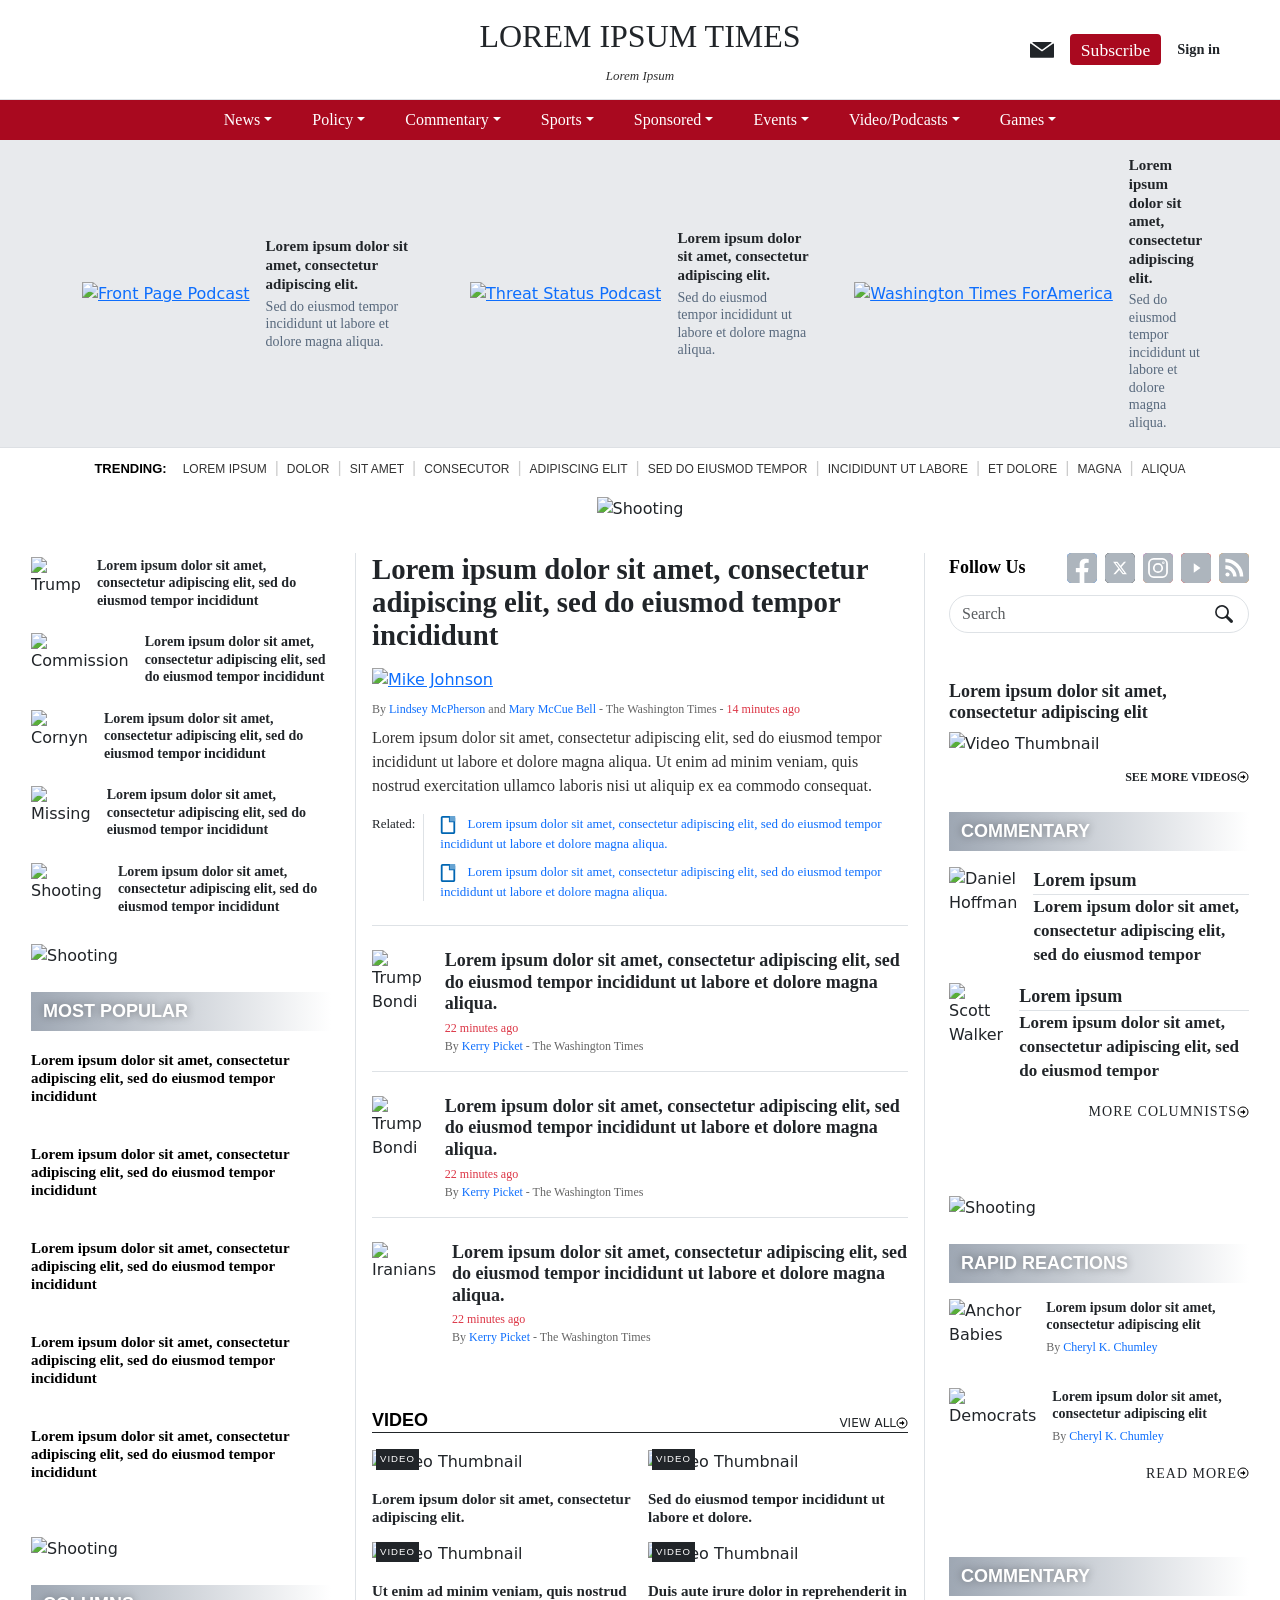
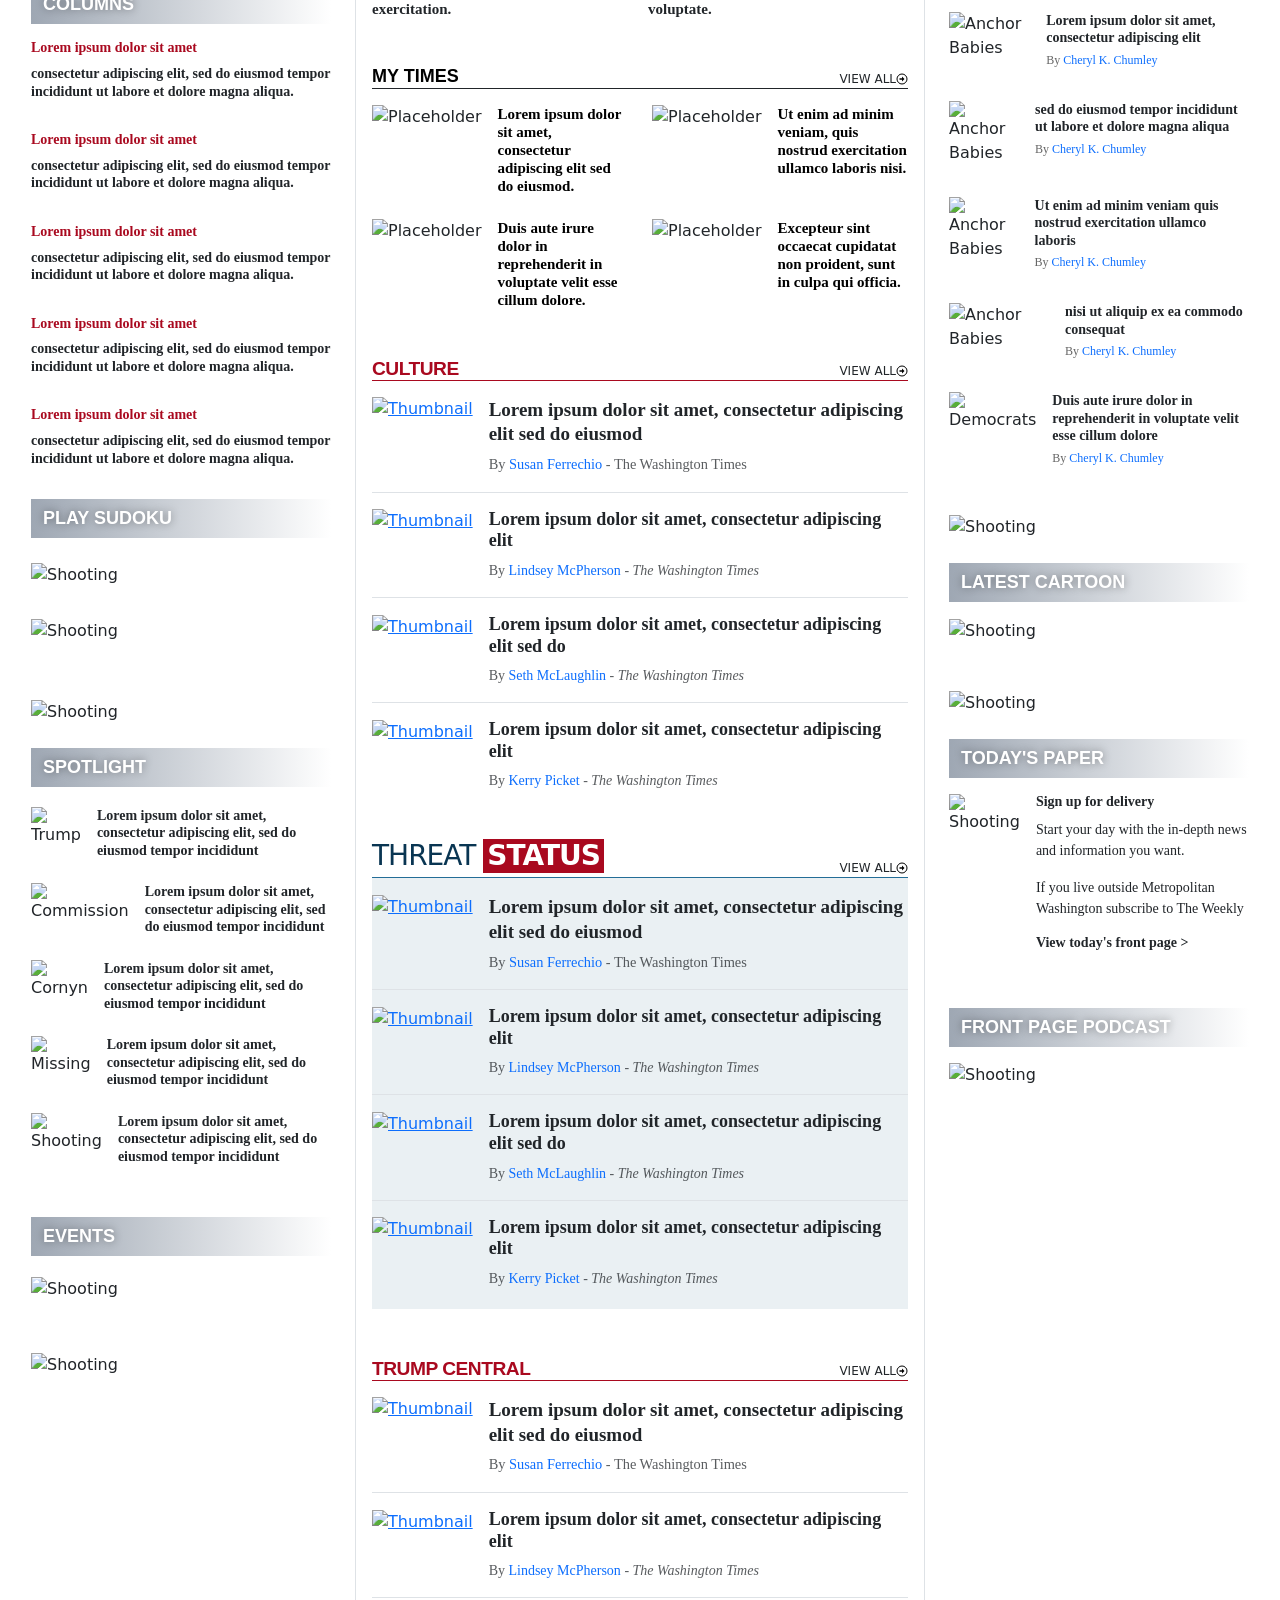
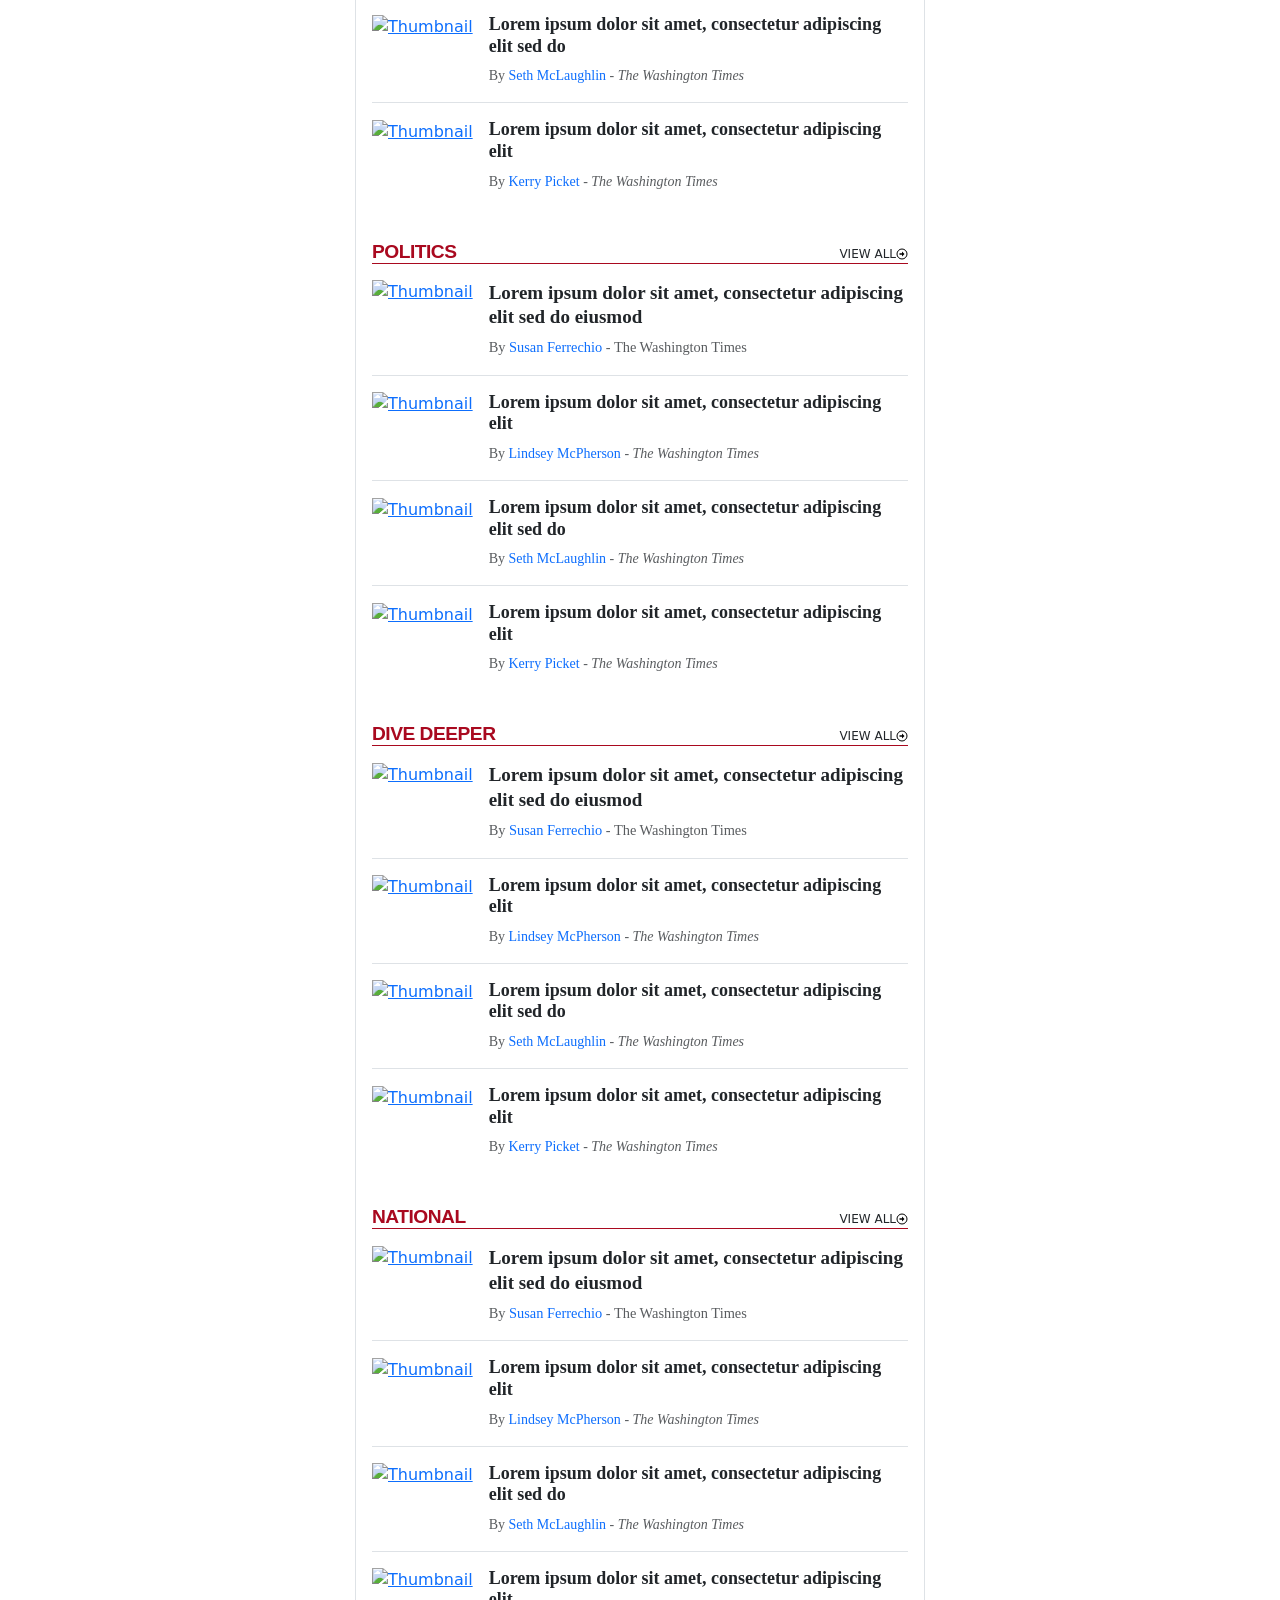
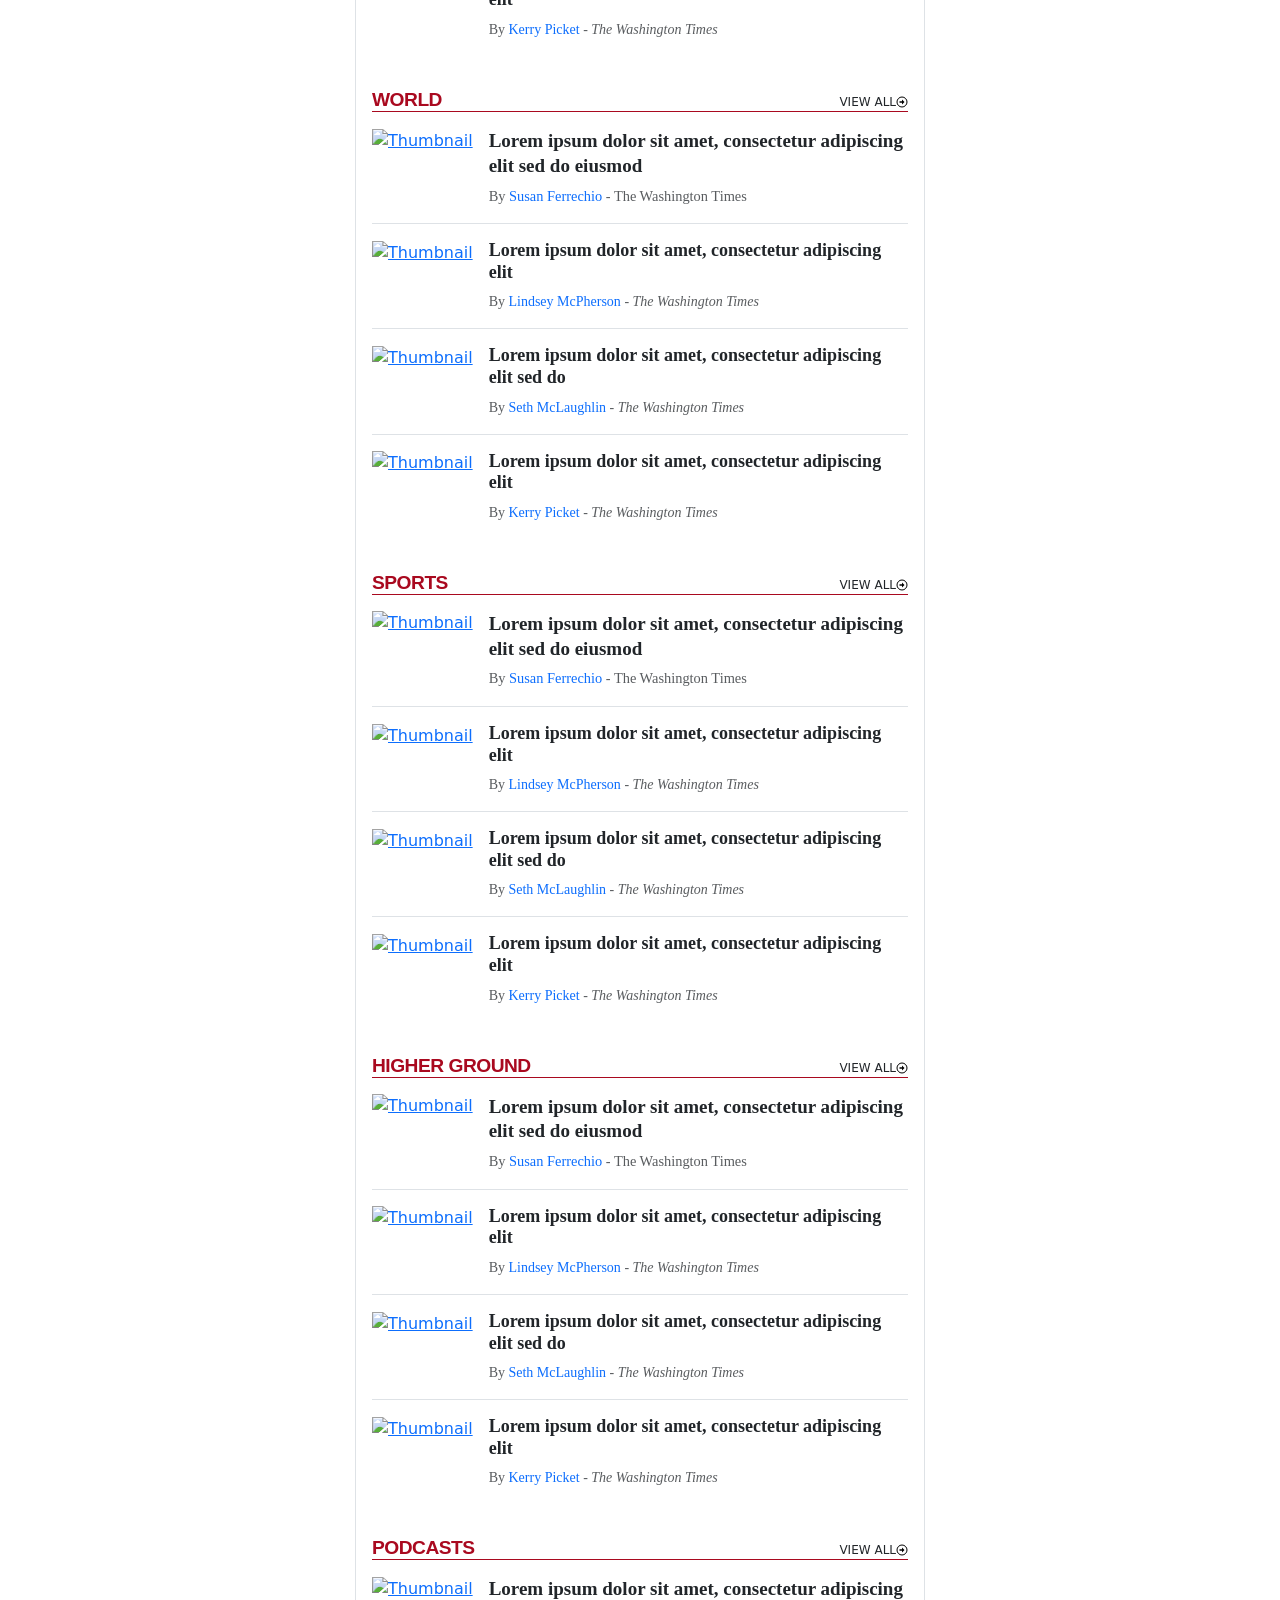
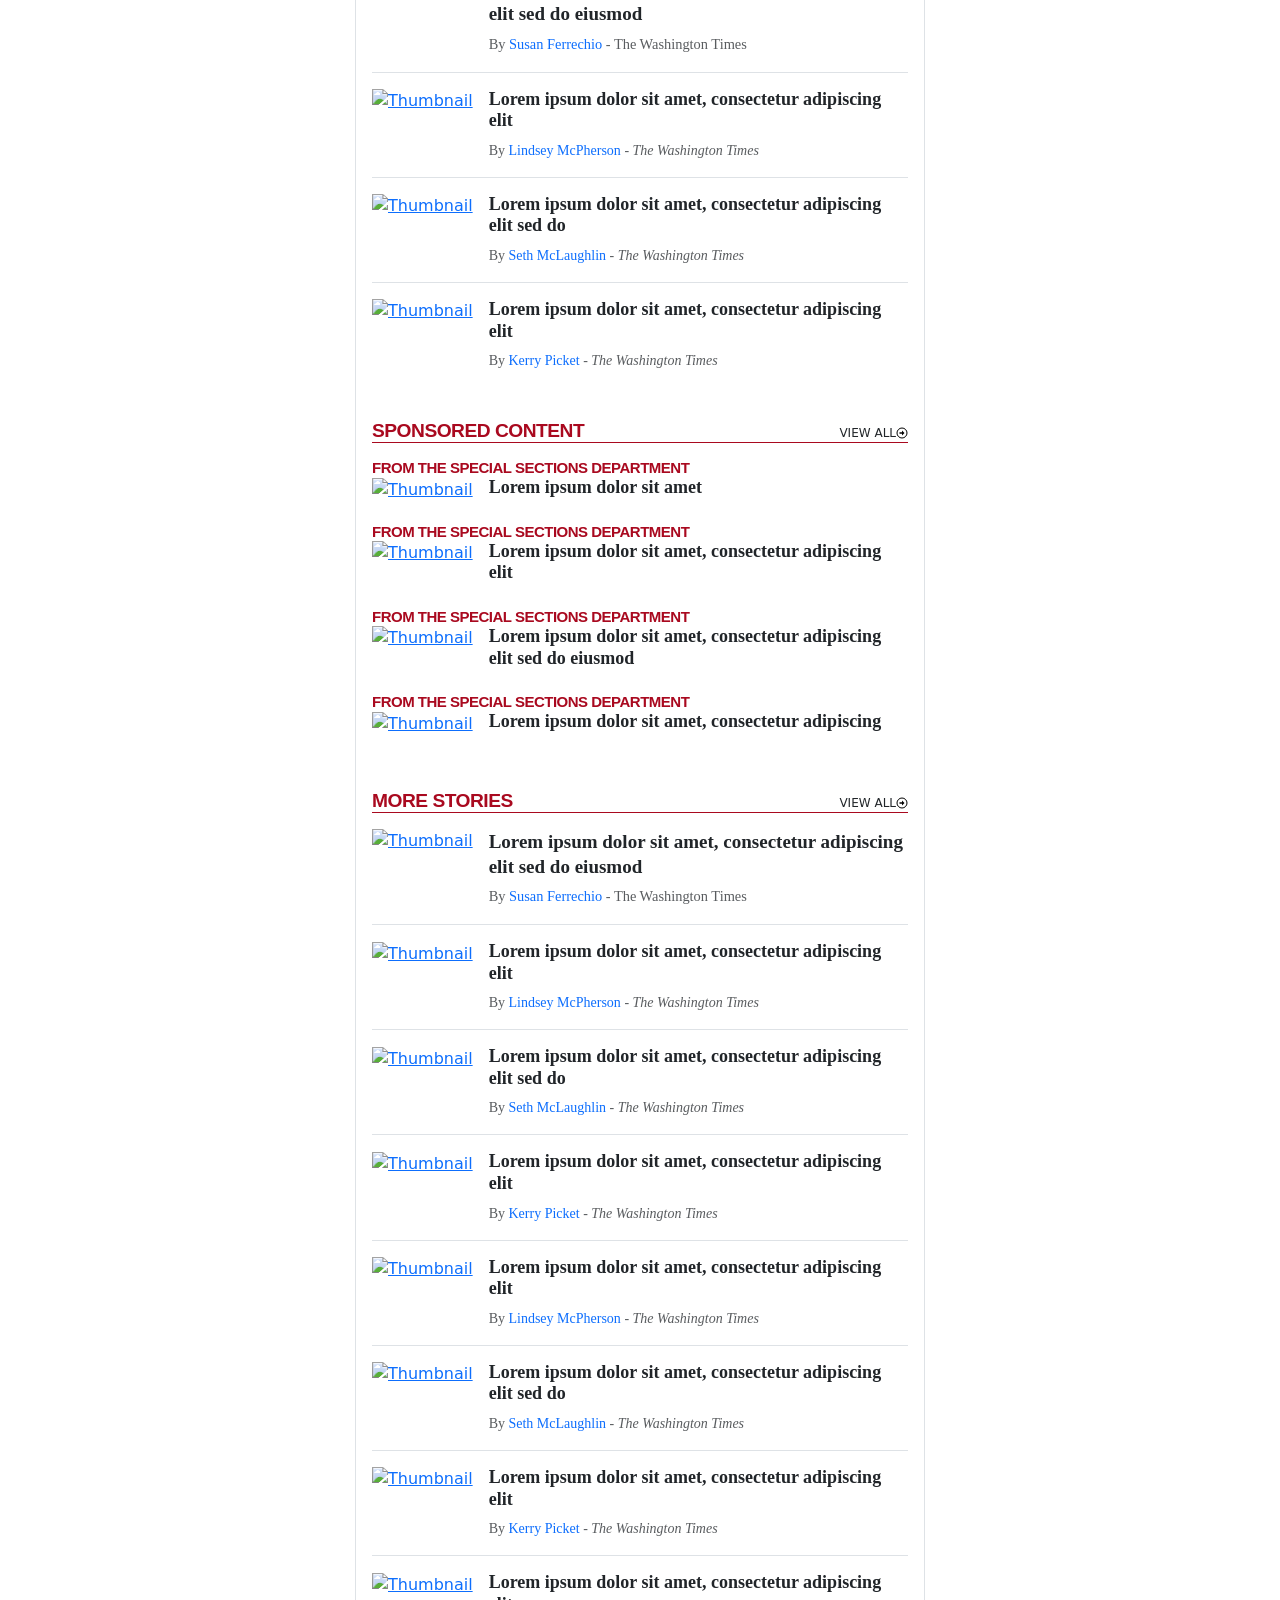
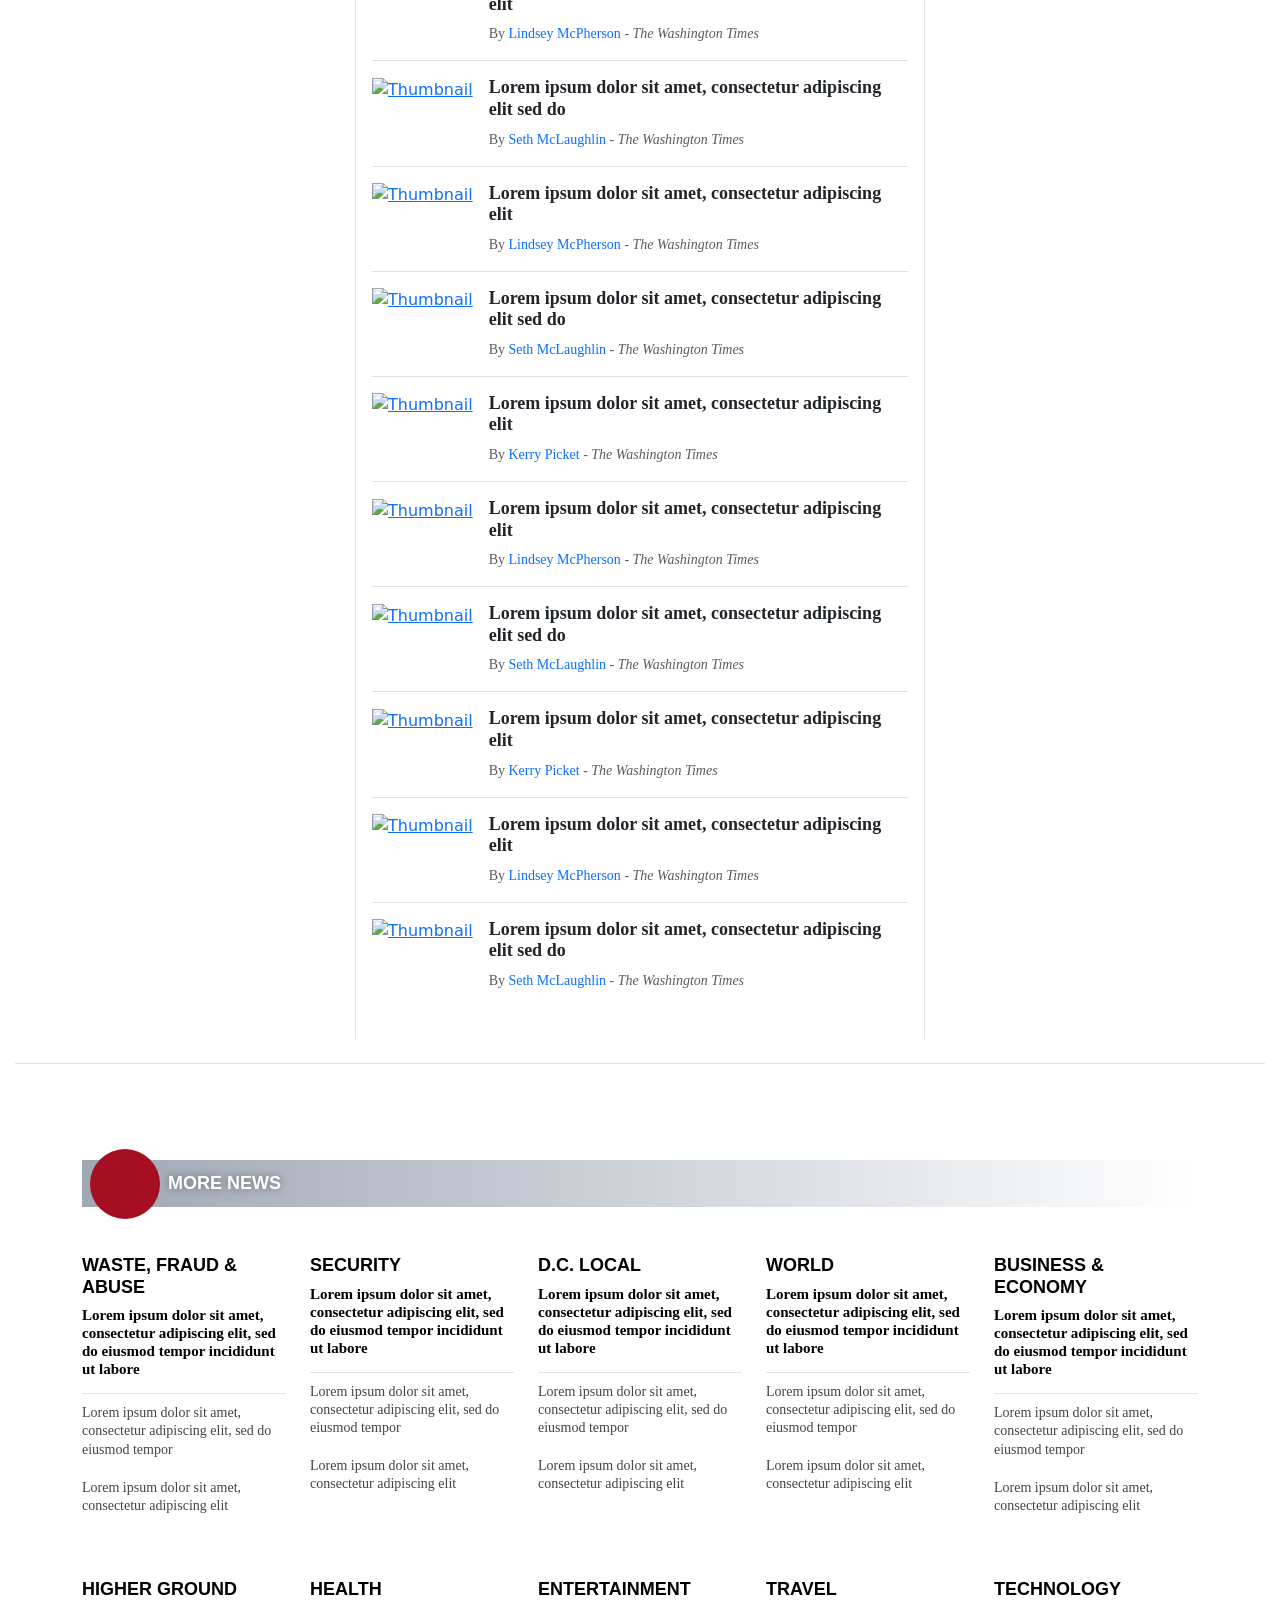
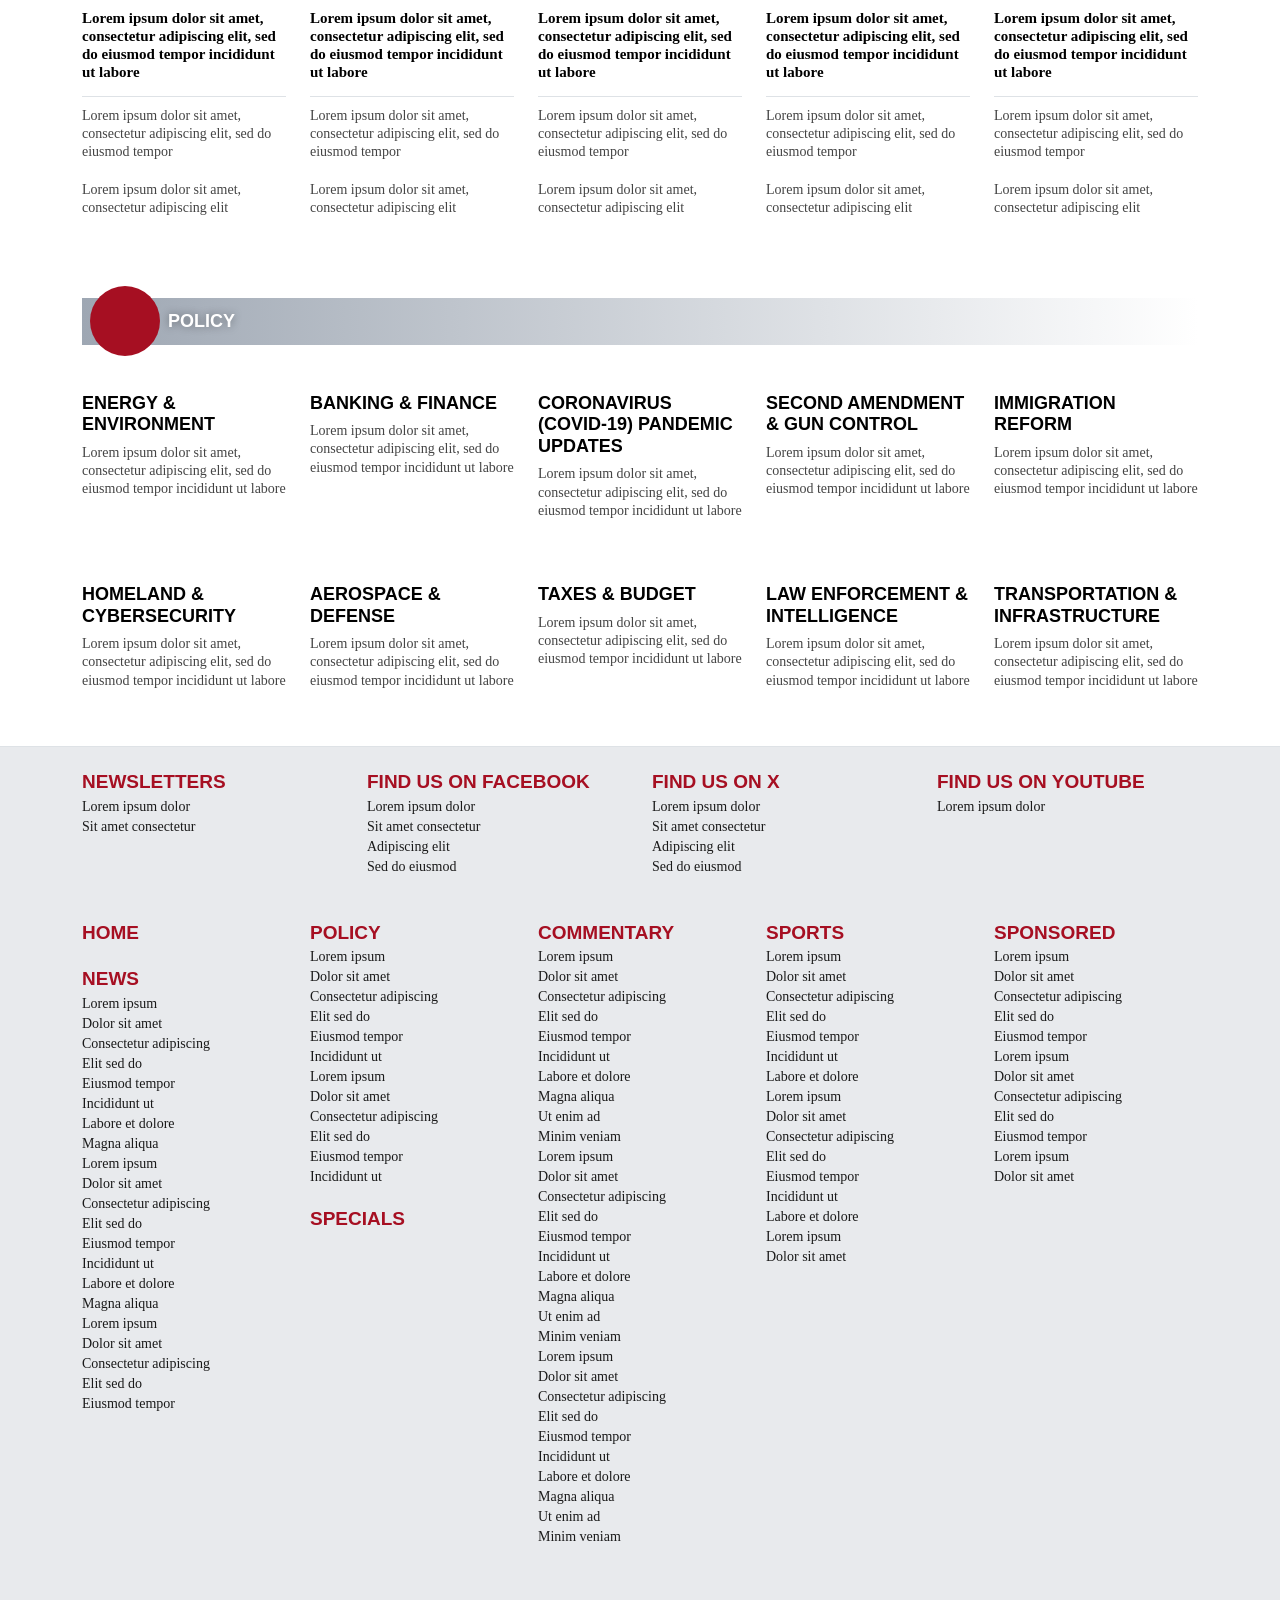
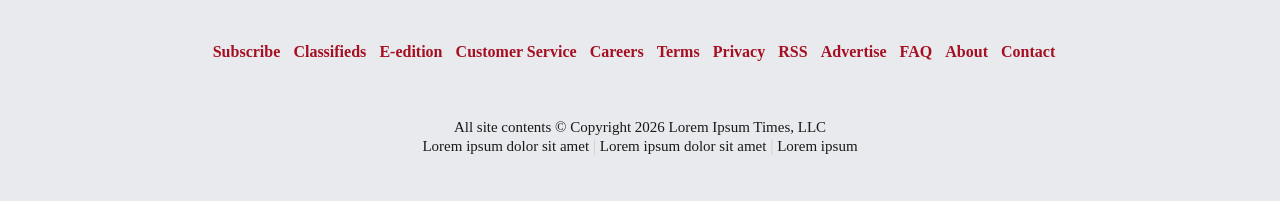
==== index.html @ e2c54470 "refactor project structure, add fluid and responsive" ====
<!DOCTYPE html>
<html lang="en-US">
<head>
    <title>Washington Times - Politics, Breaking News, US and World News</title>
    <meta name="description" content="The Washington Times delivers breaking news and commentary on the issues that affect the future of our nation.">
    <meta name="keywords" content="washington times, politics, breaking news, world news, political news, capitol hill">
    <meta charset="UTF-8">
    <link rel="icon" type="image/png" sizes="32x32" href="https://placehold.co/16x16">
    <link rel="stylesheet" href="css/style.css">
    <link href="https://cdn.jsdelivr.net/npm/bootstrap@5.3.0/dist/css/bootstrap.min.css" rel="stylesheet">
</head>
<body>
    <header>
        <!-- Top header -->
        <div class="border-bottom py-2 px-3 px-md-5" style="height: 100px; overflow: hidden;">
            <div class="container-fluid h-100 position-relative d-flex align-items-center">

                <!-- Logo principale -->
                <div class="position-absolute top-50 start-50 translate-middle text-center" style="width: 100%; max-width: 45vw; z-index: 0;">
                    <a href="#" class="d-inline-flex flex-column align-items-center text-decoration-none text-dark w-100">
                        <h1 class="main-title">LOREM IPSUM TIMES</h1>
                        <em class="america-slogan text-truncate w-100" style="font-size: 13px; line-height: 1.2;">Lorem Ipsum</em>
                    </a>
                </div>

                <!-- Bottoni laterali -->
                <div class="ms-auto d-flex align-items-center gap-2 gap-md-3 flex-nowrap position-relative z-1 bg-white ps-2">

                    <!-- Email -->
                    <a href="#" class="text-dark flex-shrink-0">
                        <svg width="24" height="20" viewBox="0 0 36 24" fill="none" xmlns="http://www.w3.org/2000/svg">
                            <path fill="currentColor" d="M0 22.59C0 23.1423 0.447715 23.59 1 23.59H35C35.5523 23.59 36 23.1423 36 22.59V3.39576C36 2.57999 35.0758 2.10745 34.4145 2.58508L18.5855 14.0171C18.236 14.2696 17.764 14.2696 17.4145 14.0171L1.58549 2.58508C0.924162 2.10745 0 2.57999 0 3.39576V9.404V22.59Z"></path>
                            <path fill="currentColor" d="M4.57681 0C3.80606 0 3.48456 0.985469 4.10701 1.44V1.44L17.4101 11.159C17.7615 11.4157 18.2385 11.4157 18.5899 11.159L31.893 1.44V1.44C32.5155 0.98547 32.194 0 31.4232 0H4.57681Z"></path>
                        </svg>
                    </a>

                    <!-- Subscribe -->
                    <a href="#" id="subscribe" class="btn btn-dark btn-sm px-2 py-0 text-nowrap flex-shrink-0">
                        Subscribe
                    </a>

                    <!-- Sign in -->
                    <a href="#" id="signin" class="text-dark text-decoration-none font-weight-bold text-nowrap flex-shrink-0">
                        Sign in
                    </a>

                </div>

            </div>
        </div>


        <!-- Navbar -->
        <nav id="main-header-navbar" class="navbar navbar-expand-lg navbar-dark py-0">
            <div class="container">

                <div class="collapse navbar-collapse justify-content-center">
                    <ul class="navbar-nav gap-4">

                        <!-- News -->
                        <li class="nav-item">
                            <a class="nav-link dropdown-toggle" href="#">News</a>
                            <ul class="dropdown-menu">
                                <li><a class="dropdown-item" href="#">Lorem ipsum</a></li>
                                <li><a class="dropdown-item" href="#">Dolor sit amet</a></li>
                                <li><a class="dropdown-item" href="#">Consectetur adipiscing</a></li>
                                <li><a class="dropdown-item" href="#">Elit sed do</a></li>
                                <li><a class="dropdown-item" href="#">Eiusmod tempor</a></li>
                                <li><a class="dropdown-item" href="#">Incididunt ut</a></li>
                                <li><a class="dropdown-item" href="#">Labore et dolore</a></li>
                                <li><a class="dropdown-item" href="#">Magna aliqua</a></li>
                                <li><a class="dropdown-item" href="#">Ut enim ad</a></li>
                                <li><a class="dropdown-item" href="#">Minim veniam</a></li>
                                <li><a class="dropdown-item" href="#">Quis nostrud</a></li>
                                <li><a class="dropdown-item" href="#">Exercitation ullamco</a></li>
                                <li><a class="dropdown-item" href="#">Laboris nisi</a></li>
                                <li><a class="dropdown-item" href="#">Ut aliquip ex</a></li>
                                <li><a class="dropdown-item" href="#">Ea commodo</a></li>
                                <li><a class="dropdown-item" href="#">Consequat duis</a></li>
                                <li><a class="dropdown-item" href="#">Aute irure</a></li>
                                <li><a class="dropdown-item" href="#">Dolor in</a></li>
                                <li><a class="dropdown-item" href="#">Reprehenderit in</a></li>
                                <li><a class="dropdown-item" href="#">Voluptate velit</a></li>
                                <li><a class="dropdown-item" href="#">Esse cillum</a></li>
                            </ul>
                        </li>

                        <!-- Policy -->
                        <li class="nav-item">
                            <a class="nav-link dropdown-toggle" href="#">Policy</a>
                            <ul class="dropdown-menu">
                                <li><a class="dropdown-item" href="#">Lorem ipsum</a></li>
                                <li><a class="dropdown-item" href="#">Dolor sit amet</a></li>
                                <li><a class="dropdown-item" href="#">Consectetur adipiscing</a></li>
                                <li><a class="dropdown-item" href="#">Elit sed do</a></li>
                                <li><a class="dropdown-item" href="#">Eiusmod tempor</a></li>
                                <li><a class="dropdown-item" href="#">Incididunt ut</a></li>
                                <li><a class="dropdown-item" href="#">Labore et dolore</a></li>
                                <li><a class="dropdown-item" href="#">Magna aliqua</a></li>
                                <li><a class="dropdown-item" href="#">Ut enim ad</a></li>
                                <li><a class="dropdown-item" href="#">Minim veniam</a></li>
                                <li><a class="dropdown-item" href="#">Quis nostrud</a></li>
                                <li><a class="dropdown-item" href="#">Exercitation ullamco</a></li>
                            </ul>
                        </li>

                        <!-- Commentary -->
                        <li class="nav-item">
                            <a class="nav-link dropdown-toggle" href="#">Commentary</a>
                            <ul class="dropdown-menu">
                                <li><a class="dropdown-item" href="#">Lorem ipsum</a></li>
                                <li><a class="dropdown-item" href="#">Dolor sit amet</a></li>
                                <li><a class="dropdown-item" href="#">Consectetur adipiscing</a></li>
                                <li><a class="dropdown-item" href="#">Elit sed do</a></li>
                                <li><a class="dropdown-item" href="#">Eiusmod tempor</a></li>
                                <li><a class="dropdown-item" href="#">Incididunt ut</a></li>
                                <li><a class="dropdown-item" href="#">Labore et dolore</a></li>
                                <li><a class="dropdown-item" href="#">Magna aliqua</a></li>
                                <li><a class="dropdown-item" href="#">Ut enim ad</a></li>
                                <li><a class="dropdown-item" href="#">Minim veniam</a></li>
                                <li><a class="dropdown-item" href="#">Quis nostrud</a></li>
                                <li><a class="dropdown-item" href="#">Exercitation ullamco</a></li>
                                <li><a class="dropdown-item" href="#">Laboris nisi</a></li>
                                <li><a class="dropdown-item" href="#">Ut aliquip ex</a></li>
                                <li><a class="dropdown-item" href="#">Ea commodo</a></li>
                                <li><a class="dropdown-item" href="#">Consequat duis</a></li>
                                <li><a class="dropdown-item" href="#">Aute irure</a></li>
                                <li><a class="dropdown-item" href="#">Dolor in</a></li>
                                <li><a class="dropdown-item" href="#">Reprehenderit in</a></li>
                                <li><a class="dropdown-item" href="#">Voluptate velit</a></li>
                                <li><a class="dropdown-item" href="#">Esse cillum</a></li>
                                <li><a class="dropdown-item" href="#">Eu fugiat</a></li>
                                <li><a class="dropdown-item" href="#">Nulla pariatur</a></li>
                                <li><a class="dropdown-item" href="#">Excepteur sint</a></li>
                                <li><a class="dropdown-item" href="#">Occaecat cupidatat</a></li>
                                <li><a class="dropdown-item" href="#">Non proident</a></li>
                                <li><a class="dropdown-item" href="#">Sunt in culpa</a></li>
                                <li><a class="dropdown-item" href="#">Qui officia</a></li>
                                <li><a class="dropdown-item" href="#">Deserunt mollit</a></li>
                                <li><a class="dropdown-item" href="#">Animus id est</a></li>
                            </ul>
                        </li>

                        <!-- Sports -->
                        <li class="nav-item">
                            <a class="nav-link dropdown-toggle" href="#">Sports</a>
                            <ul class="dropdown-menu">
                                <li><a class="dropdown-item" href="#">Lorem ipsum</a></li>
                                <li><a class="dropdown-item" href="#">Dolor sit amet</a></li>
                                <li><a class="dropdown-item" href="#">Consectetur adipiscing</a></li>
                                <li><a class="dropdown-item" href="#">Elit sed do</a></li>
                                <li><a class="dropdown-item" href="#">Eiusmod tempor</a></li>
                                <li><a class="dropdown-item" href="#">Incididunt ut</a></li>
                                <li><a class="dropdown-item" href="#">Labore et dolore</a></li>
                                <li><a class="dropdown-item" href="#">Magna aliqua</a></li>
                                <li><a class="dropdown-item" href="#">Ut enim ad</a></li>
                                <li><a class="dropdown-item" href="#">Minim veniam</a></li>
                                <li><a class="dropdown-item" href="#">Quis nostrud</a></li>
                                <li><a class="dropdown-item" href="#">Exercitation ullamco</a></li>
                                <li><a class="dropdown-item" href="#">Laboris nisi</a></li>
                                <li><a class="dropdown-item" href="#">Ut aliquip ex</a></li>
                                <li><a class="dropdown-item" href="#">Ea commodo</a></li>
                                <li><a class="dropdown-item" href="#">Consequat duis</a></li>
                            </ul>
                        </li>

                        <!-- Sponsored -->
                        <li class="nav-item">
                            <a class="nav-link dropdown-toggle" href="#">Sponsored</a>
                            <ul class="dropdown-menu">
                                <li><a class="dropdown-item" href="#">Lorem ipsum</a></li>
                                <li><a class="dropdown-item" href="#">Dolor sit amet</a></li>
                                <li><a class="dropdown-item" href="#">Consectetur adipiscing</a></li>
                                <li><a class="dropdown-item" href="#">Elit sed do</a></li>
                                <li><a class="dropdown-item" href="#">Eiusmod tempor</a></li>
                                <li><a class="dropdown-item" href="#">Incididunt ut</a></li>
                                <li><a class="dropdown-item" href="#">Labore et dolore</a></li>
                                <li><a class="dropdown-item" href="#">Magna aliqua</a></li>
                                <li><a class="dropdown-item" href="#">Ut enim ad</a></li>
                                <li><a class="dropdown-item" href="#">Minim veniam</a></li>
                                <li><a class="dropdown-item" href="#">Quis nostrud</a></li>
                                <li><a class="dropdown-item" href="#">Exercitation ullamco</a></li>
                            </ul>
                        </li>

                        <!-- Events -->
                        <li class="nav-item">
                            <a class="nav-link dropdown-toggle" href="#">Events</a>
                            <ul class="dropdown-menu">
                                <li><a class="dropdown-item" href="#">Lorem ipsum</a></li>
                                <li><a class="dropdown-item" href="#">Dolor sit amet</a></li>
                                <li><a class="dropdown-item" href="#">Consectetur adipiscing</a></li>
                                <li><a class="dropdown-item" href="#">Elit sed do</a></li>
                                <li><a class="dropdown-item" href="#">Eiusmod tempor</a></li>
                                <li><a class="dropdown-item" href="#">Incididunt ut</a></li>
                                <li><a class="dropdown-item" href="#">Labore et dolore</a></li>
                                <li><a class="dropdown-item" href="#">Magna aliqua</a></li>
                                <li><a class="dropdown-item" href="#">Ut enim ad</a></li>
                            </ul>
                        </li>

                        <!-- Video/Podcasts -->
                        <li class="nav-item">
                            <a class="nav-link dropdown-toggle" href="#">Video/Podcasts</a>
                            <ul class="dropdown-menu">
                                <li><a class="dropdown-item" href="#">Lorem ipsum</a></li>
                                <li><a class="dropdown-item" href="#">Dolor sit amet</a></li>
                                <li><a class="dropdown-item" href="#">Consectetur adipiscing</a></li>
                                <li><a class="dropdown-item" href="#">Elit sed do</a></li>
                                <li><a class="dropdown-item" href="#">Eiusmod tempor</a></li>
                                <li><a class="dropdown-item" href="#">Incididunt ut</a></li>
                                <li><a class="dropdown-item" href="#">Labore et dolore</a></li>
                                <li><a class="dropdown-item" href="#">Magna aliqua</a></li>
                                <li><a class="dropdown-item" href="#">Ut enim ad</a></li>
                                <li><a class="dropdown-item" href="#">Minim veniam</a></li>
                                <li><a class="dropdown-item" href="#">Quis nostrud</a></li>
                                <li><a class="dropdown-item" href="#">Exercitation ullamco</a></li>
                                <li><a class="dropdown-item" href="#">Laboris nisi</a></li>
                                <li><a class="dropdown-item" href="#">Ut aliquip ex</a></li>
                                <li><a class="dropdown-item" href="#">Ea commodo</a></li>
                                <li><a class="dropdown-item" href="#">Consequat duis</a></li>
                                <li><a class="dropdown-item" href="#">Aute irure</a></li>
                            </ul>
                        </li>

                        <!-- Games -->
                        <li class="nav-item">
                            <a class="nav-link dropdown-toggle" href="#">Games</a>
                            <ul class="dropdown-menu">
                                <li><a class="dropdown-item" href="#">Lorem ipsum</a></li>
                                <li><a class="dropdown-item" href="#">Dolor sit amet</a></li>
                                <li><a class="dropdown-item" href="#">Consectetur adipiscing</a></li>
                                <li><a class="dropdown-item" href="#">Elit sed do</a></li>
                                <li><a class="dropdown-item" href="#">Eiusmod tempor</a></li>
                                <li><a class="dropdown-item" href="#">Incididunt ut</a></li>
                                <li><a class="dropdown-item" href="#">Labore et dolore</a></li>
                                <li><a class="dropdown-item" href="#">Magna aliqua</a></li>
                            </ul>
                        </li>

                    </ul>
                </div>

            </div>
        </nav>
        <!-- Fine navbar -->

        <!-- Podcast banner -->
        <div id="podcastbanner" class="py-3">
            <div class="container">

                <div class="d-flex flex-wrap justify-content-center align-items-center gap-4 gap-lg-5">
                    <!-- Podcast item 1 -->
                    <div class="podcastitem">
                        <article class="d-flex align-items-center gap-3">
                            <div class="flex-shrink-0">
                                <a href="#">
                                    <img src="https://placehold.co/65x65/1a365d/1a365d.png" width="65" height="65" alt="Front Page Podcast">
                                </a>
                            </div>
                            <h2>
                                <a href="#" class="d-block text-dark fw-bold text-decoration-none lh-sm mb-1" style="font-size: 15px;">
                                    Lorem ipsum dolor sit amet, consectetur adipiscing elit.
                                </a>
                                <span class="d-block lh-sm" style="color: #58697d; font-size: 14px;">
                                    Sed do eiusmod tempor incididunt ut labore et dolore magna aliqua.
                                </span>
                            </h2>
                        </article>
                    </div>

                    <!-- Podcast item 2 -->
                    <div class="podcastitem">
                        <article class="d-flex align-items-center gap-3">
                            <div class="flex-shrink-0">
                                <a href="#">
                                    <img src="https://placehold.co/65x65/5a0000/5a0000.png" width="65" height="65" alt="Threat Status Podcast">
                                </a>
                            </div>
                            <h2>
                                <a href="#" class="d-block text-dark fw-bold text-decoration-none lh-sm mb-1" style="font-size: 15px;">
                                    Lorem ipsum dolor sit amet, consectetur adipiscing elit.
                                </a>
                                <span class="d-block lh-sm" style="color: #58697d; font-size: 14px;">
                                    Sed do eiusmod tempor incididunt ut labore et dolore magna aliqua.
                                </span>
                            </h2>
                        </article>
                    </div>

                    <!-- Podcast item 3 -->
                    <div class="podcastitem">
                        <article class="d-flex align-items-center gap-3">
                            <div class="flex-shrink-0">
                                <a href="#">
                                    <img src="https://placehold.co/65x65/8899aa/8899aa.png" width="65" height="65" alt="Washington Times ForAmerica">
                                </a>
                            </div>
                            <h2>
                                <a href="#" class="d-block text-dark fw-bold text-decoration-none lh-sm mb-1" style="font-size: 15px;">
                                    Lorem ipsum dolor sit amet, consectetur adipiscing elit.
                                </a>
                                <span class="d-block lh-sm" style="color: #58697d; font-size: 14px;">
                                    Sed do eiusmod tempor incididunt ut labore et dolore magna aliqua.
                                </span>
                            </h2>
                        </article>
                    </div>

                </div>
            </div>
        </div>

        <!-- Trending topics -->
        <div id="trending-bar" class="py-2">
            <div class="container-fluid px-md-5">
                <div class="trending-container list-inline">
                    <span class="trending-label me-2">TRENDING:</span>

                    <a href="#" class="trending-link">LOREM IPSUM</a>
                    <span class="sep">|</span>

                    <a href="#" class="trending-link">DOLOR</a>
                    <span class="sep">|</span>

                    <a href="#" class="trending-link">SIT AMET</a>
                    <span class="sep">|</span>

                    <a href="#" class="trending-link">CONSECUTOR</a>
                    <span class="sep">|</span>

                    <a href="#" class="trending-link">ADIPISCING ELIT</a>
                    <span class="sep">|</span>

                    <a href="#" class="trending-link">SED DO EIUSMOD TEMPOR</a>
                    <span class="sep">|</span>

                    <a href="#" class="trending-link">INCIDIDUNT UT LABORE</a>
                    <span class="sep">|</span>

                    <a href="#" class="trending-link">ET DOLORE</a>
                    <span class="sep">|</span>

                    <a href="#" class="trending-link">MAGNA</a>
                    <span class="sep">|</span>

                    <a href="#" class="trending-link">ALIQUA</a>
                </div>
            </div>
        </div>

        <!-- Sticky Navbar -->
        <nav id="sticky-navbar" class="navbar navbar-expand-lg p-0">
            <div class="container d-flex align-items-center justify-content-between">
                <div class="container">

                    <div class="collapse navbar-collapse justify-content-center">
                        <ul class="navbar-nav gap-4">

                            <!-- News -->
                            <li class="nav-item">
                                <a class="nav-link dropdown-toggle" href="#">News</a>
                                <ul class="dropdown-menu">
                                    <li><a class="dropdown-item" href="#">Lorem ipsum</a></li>
                                    <li><a class="dropdown-item" href="#">Dolor sit amet</a></li>
                                    <li><a class="dropdown-item" href="#">Consectetur adipiscing</a></li>
                                    <li><a class="dropdown-item" href="#">Elit sed do</a></li>
                                    <li><a class="dropdown-item" href="#">Eiusmod tempor</a></li>
                                    <li><a class="dropdown-item" href="#">Incididunt ut</a></li>
                                    <li><a class="dropdown-item" href="#">Labore et dolore</a></li>
                                    <li><a class="dropdown-item" href="#">Magna aliqua</a></li>
                                    <li><a class="dropdown-item" href="#">Ut enim ad</a></li>
                                    <li><a class="dropdown-item" href="#">Minim veniam</a></li>
                                    <li><a class="dropdown-item" href="#">Quis nostrud</a></li>
                                    <li><a class="dropdown-item" href="#">Exercitation ullamco</a></li>
                                    <li><a class="dropdown-item" href="#">Laboris nisi</a></li>
                                    <li><a class="dropdown-item" href="#">Ut aliquip ex</a></li>
                                    <li><a class="dropdown-item" href="#">Ea commodo</a></li>
                                    <li><a class="dropdown-item" href="#">Consequat duis</a></li>
                                    <li><a class="dropdown-item" href="#">Aute irure</a></li>
                                    <li><a class="dropdown-item" href="#">Dolor in</a></li>
                                    <li><a class="dropdown-item" href="#">Reprehenderit in</a></li>
                                    <li><a class="dropdown-item" href="#">Voluptate velit</a></li>
                                    <li><a class="dropdown-item" href="#">Esse cillum</a></li>
                                </ul>
                            </li>

                            <!-- Policy -->
                            <li class="nav-item">
                                <a class="nav-link dropdown-toggle" href="#">Policy</a>
                                <ul class="dropdown-menu">
                                    <li><a class="dropdown-item" href="#">Lorem ipsum</a></li>
                                    <li><a class="dropdown-item" href="#">Dolor sit amet</a></li>
                                    <li><a class="dropdown-item" href="#">Consectetur adipiscing</a></li>
                                    <li><a class="dropdown-item" href="#">Elit sed do</a></li>
                                    <li><a class="dropdown-item" href="#">Eiusmod tempor</a></li>
                                    <li><a class="dropdown-item" href="#">Incididunt ut</a></li>
                                    <li><a class="dropdown-item" href="#">Labore et dolore</a></li>
                                    <li><a class="dropdown-item" href="#">Magna aliqua</a></li>
                                    <li><a class="dropdown-item" href="#">Ut enim ad</a></li>
                                    <li><a class="dropdown-item" href="#">Minim veniam</a></li>
                                    <li><a class="dropdown-item" href="#">Quis nostrud</a></li>
                                    <li><a class="dropdown-item" href="#">Exercitation ullamco</a></li>
                                </ul>
                            </li>

                            <!-- Commentary -->
                            <li class="nav-item">
                                <a class="nav-link dropdown-toggle" href="#">Commentary</a>
                                <ul class="dropdown-menu">
                                    <li><a class="dropdown-item" href="#">Lorem ipsum</a></li>
                                    <li><a class="dropdown-item" href="#">Dolor sit amet</a></li>
                                    <li><a class="dropdown-item" href="#">Consectetur adipiscing</a></li>
                                    <li><a class="dropdown-item" href="#">Elit sed do</a></li>
                                    <li><a class="dropdown-item" href="#">Eiusmod tempor</a></li>
                                    <li><a class="dropdown-item" href="#">Incididunt ut</a></li>
                                    <li><a class="dropdown-item" href="#">Labore et dolore</a></li>
                                    <li><a class="dropdown-item" href="#">Magna aliqua</a></li>
                                    <li><a class="dropdown-item" href="#">Ut enim ad</a></li>
                                    <li><a class="dropdown-item" href="#">Minim veniam</a></li>
                                    <li><a class="dropdown-item" href="#">Quis nostrud</a></li>
                                    <li><a class="dropdown-item" href="#">Exercitation ullamco</a></li>
                                    <li><a class="dropdown-item" href="#">Laboris nisi</a></li>
                                    <li><a class="dropdown-item" href="#">Ut aliquip ex</a></li>
                                    <li><a class="dropdown-item" href="#">Ea commodo</a></li>
                                    <li><a class="dropdown-item" href="#">Consequat duis</a></li>
                                    <li><a class="dropdown-item" href="#">Aute irure</a></li>
                                    <li><a class="dropdown-item" href="#">Dolor in</a></li>
                                    <li><a class="dropdown-item" href="#">Reprehenderit in</a></li>
                                    <li><a class="dropdown-item" href="#">Voluptate velit</a></li>
                                    <li><a class="dropdown-item" href="#">Esse cillum</a></li>
                                    <li><a class="dropdown-item" href="#">Eu fugiat</a></li>
                                    <li><a class="dropdown-item" href="#">Nulla pariatur</a></li>
                                    <li><a class="dropdown-item" href="#">Excepteur sint</a></li>
                                    <li><a class="dropdown-item" href="#">Occaecat cupidatat</a></li>
                                    <li><a class="dropdown-item" href="#">Non proident</a></li>
                                    <li><a class="dropdown-item" href="#">Sunt in culpa</a></li>
                                    <li><a class="dropdown-item" href="#">Qui officia</a></li>
                                    <li><a class="dropdown-item" href="#">Deserunt mollit</a></li>
                                    <li><a class="dropdown-item" href="#">Animus id est</a></li>
                                </ul>
                            </li>

                            <!-- Sports -->
                            <li class="nav-item">
                                <a class="nav-link dropdown-toggle" href="#">Sports</a>
                                <ul class="dropdown-menu">
                                    <li><a class="dropdown-item" href="#">Lorem ipsum</a></li>
                                    <li><a class="dropdown-item" href="#">Dolor sit amet</a></li>
                                    <li><a class="dropdown-item" href="#">Consectetur adipiscing</a></li>
                                    <li><a class="dropdown-item" href="#">Elit sed do</a></li>
                                    <li><a class="dropdown-item" href="#">Eiusmod tempor</a></li>
                                    <li><a class="dropdown-item" href="#">Incididunt ut</a></li>
                                    <li><a class="dropdown-item" href="#">Labore et dolore</a></li>
                                    <li><a class="dropdown-item" href="#">Magna aliqua</a></li>
                                    <li><a class="dropdown-item" href="#">Ut enim ad</a></li>
                                    <li><a class="dropdown-item" href="#">Minim veniam</a></li>
                                    <li><a class="dropdown-item" href="#">Quis nostrud</a></li>
                                    <li><a class="dropdown-item" href="#">Exercitation ullamco</a></li>
                                    <li><a class="dropdown-item" href="#">Laboris nisi</a></li>
                                    <li><a class="dropdown-item" href="#">Ut aliquip ex</a></li>
                                    <li><a class="dropdown-item" href="#">Ea commodo</a></li>
                                    <li><a class="dropdown-item" href="#">Consequat duis</a></li>
                                </ul>
                            </li>

                            <!-- Sponsored -->
                            <li class="nav-item">
                                <a class="nav-link dropdown-toggle" href="#">Sponsored</a>
                                <ul class="dropdown-menu">
                                    <li><a class="dropdown-item" href="#">Lorem ipsum</a></li>
                                    <li><a class="dropdown-item" href="#">Dolor sit amet</a></li>
                                    <li><a class="dropdown-item" href="#">Consectetur adipiscing</a></li>
                                    <li><a class="dropdown-item" href="#">Elit sed do</a></li>
                                    <li><a class="dropdown-item" href="#">Eiusmod tempor</a></li>
                                    <li><a class="dropdown-item" href="#">Incididunt ut</a></li>
                                    <li><a class="dropdown-item" href="#">Labore et dolore</a></li>
                                    <li><a class="dropdown-item" href="#">Magna aliqua</a></li>
                                    <li><a class="dropdown-item" href="#">Ut enim ad</a></li>
                                    <li><a class="dropdown-item" href="#">Minim veniam</a></li>
                                    <li><a class="dropdown-item" href="#">Quis nostrud</a></li>
                                    <li><a class="dropdown-item" href="#">Exercitation ullamco</a></li>
                                </ul>
                            </li>

                            <!-- Events -->
                            <li class="nav-item">
                                <a class="nav-link dropdown-toggle" href="#">Events</a>
                                <ul class="dropdown-menu">
                                    <li><a class="dropdown-item" href="#">Lorem ipsum</a></li>
                                    <li><a class="dropdown-item" href="#">Dolor sit amet</a></li>
                                    <li><a class="dropdown-item" href="#">Consectetur adipiscing</a></li>
                                    <li><a class="dropdown-item" href="#">Elit sed do</a></li>
                                    <li><a class="dropdown-item" href="#">Eiusmod tempor</a></li>
                                    <li><a class="dropdown-item" href="#">Incididunt ut</a></li>
                                    <li><a class="dropdown-item" href="#">Labore et dolore</a></li>
                                    <li><a class="dropdown-item" href="#">Magna aliqua</a></li>
                                    <li><a class="dropdown-item" href="#">Ut enim ad</a></li>
                                </ul>
                            </li>

                            <!-- Video/Podcasts -->
                            <li class="nav-item">
                                <a class="nav-link dropdown-toggle" href="#">Video/Podcasts</a>
                                <ul class="dropdown-menu">
                                    <li><a class="dropdown-item" href="#">Lorem ipsum</a></li>
                                    <li><a class="dropdown-item" href="#">Dolor sit amet</a></li>
                                    <li><a class="dropdown-item" href="#">Consectetur adipiscing</a></li>
                                    <li><a class="dropdown-item" href="#">Elit sed do</a></li>
                                    <li><a class="dropdown-item" href="#">Eiusmod tempor</a></li>
                                    <li><a class="dropdown-item" href="#">Incididunt ut</a></li>
                                    <li><a class="dropdown-item" href="#">Labore et dolore</a></li>
                                    <li><a class="dropdown-item" href="#">Magna aliqua</a></li>
                                    <li><a class="dropdown-item" href="#">Ut enim ad</a></li>
                                    <li><a class="dropdown-item" href="#">Minim veniam</a></li>
                                    <li><a class="dropdown-item" href="#">Quis nostrud</a></li>
                                    <li><a class="dropdown-item" href="#">Exercitation ullamco</a></li>
                                    <li><a class="dropdown-item" href="#">Laboris nisi</a></li>
                                    <li><a class="dropdown-item" href="#">Ut aliquip ex</a></li>
                                    <li><a class="dropdown-item" href="#">Ea commodo</a></li>
                                    <li><a class="dropdown-item" href="#">Consequat duis</a></li>
                                    <li><a class="dropdown-item" href="#">Aute irure</a></li>
                                </ul>
                            </li>

                            <!-- Games -->
                            <li class="nav-item">
                                <a class="nav-link dropdown-toggle" href="#">Games</a>
                                <ul class="dropdown-menu">
                                    <li><a class="dropdown-item" href="#">Lorem ipsum</a></li>
                                    <li><a class="dropdown-item" href="#">Dolor sit amet</a></li>
                                    <li><a class="dropdown-item" href="#">Consectetur adipiscing</a></li>
                                    <li><a class="dropdown-item" href="#">Elit sed do</a></li>
                                    <li><a class="dropdown-item" href="#">Eiusmod tempor</a></li>
                                    <li><a class="dropdown-item" href="#">Incididunt ut</a></li>
                                    <li><a class="dropdown-item" href="#">Labore et dolore</a></li>
                                    <li><a class="dropdown-item" href="#">Magna aliqua</a></li>
                                </ul>
                            </li>

                        </ul>
                    </div>

                </div>

                <div class="d-flex align-items-center me-5">
                    <a href="#" class="text-light flex-shrink-0 me-4">
                        <svg width="35" height="28" viewBox="0 0 36 24" fill="none" xmlns="http://www.w3.org/2000/svg">
                            <path fill="currentColor" d="M0 22.59C0 23.1423 0.447715 23.59 1 23.59H35C35.5523 23.59 36 23.1423 36 22.59V3.39576C36 2.57999 35.0758 2.10745 34.4145 2.58508L18.5855 14.0171C18.236 14.2696 17.764 14.2696 17.4145 14.0171L1.58549 2.58508C0.924162 2.10745 0 2.57999 0 3.39576V9.404V22.59Z"></path>
                            <path fill="currentColor" d="M4.57681 0C3.80606 0 3.48456 0.985469 4.10701 1.44V1.44L17.4101 11.159C17.7615 11.4157 18.2385 11.4157 18.5899 11.159L31.893 1.44V1.44C32.5155 0.98547 32.194 0 31.4232 0H4.57681Z"></path>
                        </svg>
                    </a>
                    <a href="#" class="nav-link text-white bg-dark px-2 py-2" style="font-family: 'Georgia', serif">Subscribe</a>
                    <a href="#" class="nav-link text-dark bg-white px-2 py-2" style="font-family: 'Georgia', serif">Sign&nbsp;In</a>
                </div>
            </div>
        </nav>
    </header>

    <div id="navbar-spacer"></div>

    <div class="container text-center p-2">
        <img src="https://placehold.co/900x220/171C57/fff?text=Advertisement" class="img-fluid object-fit-cover" alt="Shooting">
    </div>

    <main class="mt-4">
        <div class="border-bottom mx-auto px-3" style="max-width: 1250px;">
            <div class="custom-grid-layout">

                <!-- Sezione laterale sinistra -->
                <div class="col-sinistra mb-4">
                    <div class="d-flex flex-column gap-3 mb-4">
                        <article class="d-flex gap-3 align-items-start my-1">
                            <img src="https://placehold.co/80x80/EDEDED/EDEDED" class="object-fit-cover" alt="Trump">
                            <a href="#" class="text-dark fw-bold text-decoration-none lh-sm side-article-title">Lorem ipsum dolor sit amet, consectetur adipiscing elit, sed do eiusmod tempor incididunt</a>
                        </article>

                        <article class="d-flex gap-3 align-items-start my-1">
                            <img src="https://placehold.co/80x80/D6D6D6/D6D6D6" class="object-fit-cover" alt="Commission">
                            <a href="#" class="text-dark fw-bold text-decoration-none lh-sm side-article-title">Lorem ipsum dolor sit amet, consectetur adipiscing elit, sed do eiusmod tempor incididunt</a>
                        </article>

                        <article class="d-flex gap-3 align-items-start my-1">
                            <img src="https://placehold.co/80x80/C7C7C7/C7C7C7" class="object-fit-cover" alt="Cornyn">
                            <a href="#" class="text-dark fw-bold text-decoration-none lh-sm side-article-title">Lorem ipsum dolor sit amet, consectetur adipiscing elit, sed do eiusmod tempor incididunt</a>
                        </article>

                        <article class="d-flex gap-3 align-items-start my-1">
                            <img src="https://placehold.co/80x80/B3B3B3/B3B3B3" class="object-fit-cover" alt="Missing">
                            <a href="#" class="text-dark fw-bold text-decoration-none lh-sm side-article-title">Lorem ipsum dolor sit amet, consectetur adipiscing elit, sed do eiusmod tempor incididunt</a>
                        </article>

                        <article class="d-flex gap-3 align-items-start my-1">
                            <img src="https://placehold.co/80x80/969696/969696" class="object-fit-cover" alt="Shooting">
                            <a href="#" class="text-dark fw-bold text-decoration-none lh-sm side-article-title">Lorem ipsum dolor sit amet, consectetur adipiscing elit, sed do eiusmod tempor incididunt</a>
                        </article>
                    </div>

                    <!-- ADV -->
                    <div class="my-4">
                        <img src="https://placehold.co/288x500/171C57/fff?text=Advertisement" class="img-fluid w-100 object-fit-cover" alt="Shooting">
                    </div>

                    <div class="mb-5">
                        <div class="section-banner">MOST POPULAR</div>
                        <div class="d-flex flex-column gap-3 align-items-start my-1">
                            <article>
                                <h6 class="video-headline mt-3">
                                    <a href="#">Lorem ipsum dolor sit amet, consectetur adipiscing elit, sed do eiusmod tempor incididunt</a>
                                </h6>
                            </article>

                            <article>
                                <h6 class="video-headline mt-3">
                                    <a href="#">Lorem ipsum dolor sit amet, consectetur adipiscing elit, sed do eiusmod tempor incididunt</a>
                                </h6>
                            </article>

                            <article>
                                <h6 class="video-headline mt-3">
                                    <a href="#">Lorem ipsum dolor sit amet, consectetur adipiscing elit, sed do eiusmod tempor incididunt</a>
                                </h6>
                            </article>

                            <article>
                                <h6 class="video-headline mt-3">
                                    <a href="#">Lorem ipsum dolor sit amet, consectetur adipiscing elit, sed do eiusmod tempor incididunt</a>
                                </h6>
                            </article>

                            <article>
                                <h6 class="video-headline mt-3">
                                    <a href="#">Lorem ipsum dolor sit amet, consectetur adipiscing elit, sed do eiusmod tempor incididunt</a>
                                </h6>
                            </article>
                        </div>
                    </div>

                    <!-- ADV -->
                    <div class="my-4">
                        <img src="https://placehold.co/288x500/171C57/fff?text=Advertisement" class="img-fluid w-100 object-fit-cover" alt="Shooting">
                    </div>

                    <div class="mb-3">
                        <div class="section-banner">COLUMNS</div>
                        <div class="d-flex flex-column gap-3 mt-3">
                            <article>
                                <a href="#" class="text-dark fw-bold text-decoration-none lh-sm">
                                    <h6 class="fw-bold side-article-title" style="color: #a9091f">Lorem ipsum dolor sit amet</h6>
                                </a>
                                <a href="#" class="text-dark fw-bold text-decoration-none lh-sm">
                                    <p class="side-article-title">consectetur adipiscing elit, sed do eiusmod tempor incididunt ut labore et dolore magna aliqua.</p>
                                </a>
                            </article>

                            <article>
                                <a href="#" class="text-dark fw-bold text-decoration-none lh-sm">
                                    <h6 class="fw-bold side-article-title" style="color: #a9091f">Lorem ipsum dolor sit amet</h6>
                                </a>
                                <a href="#" class="text-dark fw-bold text-decoration-none lh-sm">
                                    <p class="side-article-title">consectetur adipiscing elit, sed do eiusmod tempor incididunt ut labore et dolore magna aliqua.</p>
                                </a>
                            </article>

                            <article>
                                <a href="#" class="text-dark fw-bold text-decoration-none lh-sm">
                                    <h6 class="fw-bold side-article-title" style="color: #a9091f">Lorem ipsum dolor sit amet</h6>
                                </a>
                                <a href="#" class="text-dark fw-bold text-decoration-none lh-sm">
                                    <p class="side-article-title">consectetur adipiscing elit, sed do eiusmod tempor incididunt ut labore et dolore magna aliqua.</p>
                                </a>
                            </article>

                            <article>
                                <a href="#" class="text-dark fw-bold text-decoration-none lh-sm">
                                    <h6 class="fw-bold side-article-title" style="color: #a9091f">Lorem ipsum dolor sit amet</h6>
                                </a>
                                <a href="#" class="text-dark fw-bold text-decoration-none lh-sm">
                                    <p class="side-article-title">consectetur adipiscing elit, sed do eiusmod tempor incididunt ut labore et dolore magna aliqua.</p>
                                </a>
                            </article>

                            <article>
                                <a href="#" class="text-dark fw-bold text-decoration-none lh-sm">
                                    <h6 class="fw-bold side-article-title" style="color: #a9091f">Lorem ipsum dolor sit amet</h6>
                                </a>
                                <a href="#" class="text-dark fw-bold text-decoration-none lh-sm">
                                    <p class="side-article-title">consectetur adipiscing elit, sed do eiusmod tempor incididunt ut labore et dolore magna aliqua.</p>
                                </a>
                            </article>
                        </div>
                    </div>

                    <div class="mb-5">
                        <div class="section-banner">PLAY SUDOKU</div>
                        <div class="d-flex flex-column gap-3 mt-3">
                            <article class="my-2">
                                <img src="https://placehold.co/288x288/610000/fff?text=Play+Daily\nOnline\nSudoku" class="img-fluid w-100 object-fit-cover" alt="Shooting">
                            </article>

                            <article class="my-2">
                                <img src="https://placehold.co/288x288/610000/610000" class="img-fluid w-100 object-fit-cover" alt="Shooting">
                            </article>
                        </div>
                    </div>

                    <!-- ADV -->
                    <div class="my-4">
                        <img src="https://placehold.co/288x500/171C57/fff?text=Advertisement" class="img-fluid w-100 object-fit-cover" alt="Shooting">
                    </div>

                    <div class="mb-5">
                        <div class="section-banner">SPOTLIGHT</div>
                        <div class="d-flex flex-column gap-3 mt-3">
                            <article class="d-flex gap-3 align-items-start my-1">
                                <img src="https://placehold.co/80x80/EDEDED/EDEDED" class="object-fit-cover" alt="Trump">
                                <a href="#" class="text-dark fw-bold text-decoration-none lh-sm side-article-title">Lorem ipsum dolor sit amet, consectetur adipiscing elit, sed do eiusmod tempor incididunt</a>
                            </article>

                            <article class="d-flex gap-3 align-items-start my-1">
                                <img src="https://placehold.co/80x80/D6D6D6/D6D6D6" class="object-fit-cover" alt="Commission">
                                <a href="#" class="text-dark fw-bold text-decoration-none lh-sm side-article-title">Lorem ipsum dolor sit amet, consectetur adipiscing elit, sed do eiusmod tempor incididunt</a>
                            </article>

                            <article class="d-flex gap-3 align-items-start my-1">
                                <img src="https://placehold.co/80x80/C7C7C7/C7C7C7" class="object-fit-cover" alt="Cornyn">
                                <a href="#" class="text-dark fw-bold text-decoration-none lh-sm side-article-title">Lorem ipsum dolor sit amet, consectetur adipiscing elit, sed do eiusmod tempor incididunt</a>
                            </article>

                            <article class="d-flex gap-3 align-items-start my-1">
                                <img src="https://placehold.co/80x80/B3B3B3/B3B3B3" class="object-fit-cover" alt="Missing">
                                <a href="#" class="text-dark fw-bold text-decoration-none lh-sm side-article-title">Lorem ipsum dolor sit amet, consectetur adipiscing elit, sed do eiusmod tempor incididunt</a>
                            </article>

                            <article class="d-flex gap-3 align-items-start my-1">
                                <img src="https://placehold.co/80x80/969696/969696" class="object-fit-cover" alt="Shooting">
                                <a href="#" class="text-dark fw-bold text-decoration-none lh-sm side-article-title">Lorem ipsum dolor sit amet, consectetur adipiscing elit, sed do eiusmod tempor incididunt</a>
                            </article>
                        </div>
                    </div>

                    <div class="mb-5">
                        <div class="section-banner">EVENTS</div>
                        <div class="d-flex flex-column gap-3 mt-3">
                            <article class="my-1">
                                <img src="https://placehold.co/288x288/969696/969696" class="img-fluid w-100 object-fit-cover" alt="Shooting">
                            </article>
                        </div>
                    </div>

                    <!-- ADV -->
                    <div class="sticky-side-section my-4">
                        <img src="https://placehold.co/288x500/171C57/fff?text=Advertisement" class="img-fluid w-100 object-fit-cover" alt="Shooting">
                    </div>
                </div>

                <!-- Sezione centrale -->
                <div class="col-centrale mb-4 border-end border-start px-3 px-lg-3">
                    <!-- Articolo principale -->
                    <article class="main-article border-bottom pb-4 mb-4">
                        <h1 class="main-headline mb-3">
                            <a href="#" class="text-dark text-decoration-none">Lorem ipsum dolor sit amet, consectetur adipiscing elit, sed do eiusmod tempor incididunt</a>
                        </h1>
                        <a href="#">
                            <img src="https://placehold.co/800x450/969696/969696" class="img-fluid w-100 mb-2" alt="Mike Johnson">
                        </a>
                        <div class="article-meta mb-2">
                            By <a href="#" class="text-primary text-decoration-none">Lindsey McPherson</a> and <a href="#" class="text-primary text-decoration-none">Mary McCue Bell</a> - The Washington Times - <span class="text-danger">14 minutes ago</span>
                        </div>
                        <p class="article-abstract">
                            Lorem ipsum dolor sit amet, consectetur adipiscing elit, sed do eiusmod tempor incididunt ut labore et dolore magna aliqua. Ut enim ad minim veniam, quis nostrud exercitation ullamco laboris nisi ut aliquip ex ea commodo consequat.
                        </p>
                        <div class="related-section d-flex gap-3 mt-3">
                            <div class="pe-2 border-end">
                                <p>Related:</p>
                            </div>
                            <div class="d-flex flex-column gap-2">
                                <a href="#" class="text-decoration-none">
                                    <svg class="related-icon me-2 flex-shrink-0" width="16" height="18" viewBox="0 0 16 20" fill="#0066b3" xmlns="http://www.w3.org/2000/svg">
                                        <path d="M14 0H2C0.9 0 0 0.9 0 2V18C0 19.1 0.9 20 2 20H14C15.1 20 16 19.1 16 18V2L14 0ZM14 18H2V2H9V7H14V18Z"/>
                                        <rect x="10" y="0" width="6" height="6" fill="#66a3d2" />
                                    </svg>
                                    Lorem ipsum dolor sit amet, consectetur adipiscing elit, sed do eiusmod tempor incididunt ut labore et dolore magna aliqua.
                                </a>
                                <a href="#" class="text-decoration-none">
                                    <svg class="related-icon me-2 flex-shrink-0" width="16" height="18" viewBox="0 0 16 20" fill="#0066b3" xmlns="http://www.w3.org/2000/svg">
                                        <path d="M14 0H2C0.9 0 0 0.9 0 2V18C0 19.1 0.9 20 2 20H14C15.1 20 16 19.1 16 18V2L14 0ZM14 18H2V2H9V7H14V18Z"/>
                                        <rect x="10" y="0" width="6" height="6" fill="#66a3d2" />
                                    </svg>
                                    Lorem ipsum dolor sit amet, consectetur adipiscing elit, sed do eiusmod tempor incididunt ut labore et dolore magna aliqua.
                                </a>
                            </div>
                        </div>
                    </article>

                    <!-- Sezione principale -->
                    <div class="d-flex flex-column gap-4 mb-5">
                        <article class="d-flex gap-3 align-items-start border-bottom pb-3">
                            <img src="https://placehold.co/80x80/EDEDED/EDEDED" class="object-fit-cover" alt="Trump Bondi">
                            <div>
                                <h3 class="h6 fw-bold mb-1"><a href="#" class="central-article-title text-dark text-decoration-none">Lorem ipsum dolor sit amet, consectetur adipiscing elit, sed do eiusmod tempor incididunt ut labore et dolore magna aliqua.</a></h3>
                                <div class="article-meta"><span class="text-danger">22 minutes ago</span></div>
                                <div class="article-meta">By <a href="#" class="text-primary text-decoration-none">Kerry Picket</a> - The Washington Times</div>
                            </div>
                        </article>

                        <article class="d-flex gap-3 align-items-start border-bottom pb-3">
                            <img src="https://placehold.co/80x80/D6D6D6/D6D6D6" class="object-fit-cover" alt="Trump Bondi">
                            <div>
                                <h3 class="h6 fw-bold mb-1"><a href="#" class="central-article-title text-dark text-decoration-none">Lorem ipsum dolor sit amet, consectetur adipiscing elit, sed do eiusmod tempor incididunt ut labore et dolore magna aliqua.</a></h3>
                                <div class="article-meta"><span class="text-danger">22 minutes ago</span></div>
                                <div class="article-meta">By <a href="#" class="text-primary text-decoration-none">Kerry Picket</a> - The Washington Times</div>
                            </div>
                        </article>

                        <article class="d-flex gap-3 align-items-start pb-3">
                            <img src="https://placehold.co/80x80/C7C7C7/C7C7C7" class="object-fit-cover" alt="Iranians">
                            <div>
                                <h3 class="h6 fw-bold mb-1"><a href="#" class="central-article-title text-dark text-decoration-none">Lorem ipsum dolor sit amet, consectetur adipiscing elit, sed do eiusmod tempor incididunt ut labore et dolore magna aliqua.</a></h3>
                                <div class="article-meta"><span class="text-danger">22 minutes ago</span></div>
                                <div class="article-meta">By <a href="#" class="text-primary text-decoration-none">Kerry Picket</a> - The Washington Times</div>
                            </div>
                        </article>
                    </div>

                    <!-- Sezione Video -->
                    <section class="mt-4 mb-5">
                        <div class="d-flex justify-content-between align-items-end border-bottom border-dark mb-3">
                            <h2 class="section-title-video fw-bold text-black m-0">VIDEO</h2>
                            <a href="#" class="d-inline-flex align-items-center text-uppercase text-dark text-decoration-none" style="font-size: 0.75rem;">
                                View All
                                <svg xmlns="http://www.w3.org/2000/svg" viewBox="0 0 24 24" width="12" height="12">
                                    <circle cx="12" cy="12" r="10" stroke="black" stroke-width="2" fill="none" />
                                    <path d="M7 10.5 H 12 V 7 L 17 12 L 12 17 V 13.5 H 7 Z" fill="black" />
                                </svg>
                            </a>
                        </div>

                        <div class="row g-3">
                            <div class="col-12 col-xl-6">
                                <div class="video-card d-flex flex-row flex-xl-column gap-3 gap-xl-2">
                                    <div class="video-thumb-responsive position-relative flex-shrink-0">
                                        <img src="https://placehold.co/300x180/1A1A1A/1A1A1A" class="img-fluid w-100 object-fit-cover" alt="Video Thumbnail">
                                        <span class="video-label position-absolute bottom-0 start-0 m-1 bg-dark text-white px-1" style="font-size: 0.6rem;">VIDEO</span>
                                    </div>
                                    <div>
                                        <h6 class="video-headline m-0 mt-xl-2">
                                            <a href="#" class="text-dark text-decoration-none">Lorem ipsum dolor sit amet, consectetur adipiscing elit.</a>
                                        </h6>
                                    </div>
                                </div>
                            </div>

                            <div class="col-12 col-xl-6">
                                <div class="video-card d-flex flex-row flex-xl-column gap-3 gap-xl-2">
                                    <div class="video-thumb-responsive position-relative flex-shrink-0">
                                        <img src="https://placehold.co/300x180/1A1A1A/1A1A1A" class="img-fluid w-100 object-fit-cover" alt="Video Thumbnail">
                                        <span class="video-label position-absolute bottom-0 start-0 m-1 bg-dark text-white px-1" style="font-size: 0.6rem;">VIDEO</span>
                                    </div>
                                    <div>
                                        <h6 class="video-headline m-0 mt-xl-2">
                                            <a href="#" class="text-dark text-decoration-none">Sed do eiusmod tempor incididunt ut labore et dolore.</a>
                                        </h6>
                                    </div>
                                </div>
                            </div>

                            <div class="col-12 col-xl-6">
                                <div class="video-card d-flex flex-row flex-xl-column gap-3 gap-xl-2">
                                    <div class="video-thumb-responsive position-relative flex-shrink-0">
                                        <img src="https://placehold.co/300x180/1A1A1A/1A1A1A" class="img-fluid w-100 object-fit-cover" alt="Video Thumbnail">
                                        <span class="video-label position-absolute bottom-0 start-0 m-1 bg-dark text-white px-1" style="font-size: 0.6rem;">VIDEO</span>
                                    </div>
                                    <div>
                                        <h6 class="video-headline m-0 mt-xl-2">
                                            <a href="#" class="text-dark text-decoration-none">Ut enim ad minim veniam, quis nostrud exercitation.</a>
                                        </h6>
                                    </div>
                                </div>
                            </div>

                            <div class="col-12 col-xl-6">
                                <div class="video-card d-flex flex-row flex-xl-column gap-3 gap-xl-2">
                                    <div class="video-thumb-responsive position-relative flex-shrink-0">
                                        <img src="https://placehold.co/300x180/1A1A1A/1A1A1A" class="img-fluid w-100 object-fit-cover" alt="Video Thumbnail">
                                        <span class="video-label position-absolute bottom-0 start-0 m-1 bg-dark text-white px-1" style="font-size: 0.6rem;">VIDEO</span>
                                    </div>
                                    <div>
                                        <h6 class="video-headline m-0 mt-xl-2">
                                            <a href="#" class="text-dark text-decoration-none">Duis aute irure dolor in reprehenderit in voluptate.</a>
                                        </h6>
                                    </div>
                                </div>
                            </div>
                        </div>
                    </section>

                    <!-- Sezione My Times -->
                    <section class="mb-5">
                        <div class="d-flex justify-content-between align-items-end border-bottom border-dark mb-3">
                            <h2 class="section-title-video fw-bold text-black m-0">MY TIMES</h2>
                            <a href="#" class="d-inline-flex align-items-center text-uppercase text-dark text-decoration-none" style="font-size: 0.75rem;">
                                View All
                                <svg xmlns="http://www.w3.org/2000/svg" viewBox="0 0 24 24" width="12" height="12">
                                    <circle cx="12" cy="12" r="10" stroke="black" stroke-width="2" fill="none" />
                                    <path d="M7 10.5 H 12 V 7 L 17 12 L 12 17 V 13.5 H 7 Z" fill="black" />
                                </svg>
                            </a>
                        </div>

                        <div class="row g-4">

                            <div class="col-12 col-xl-6">
                                <div class="d-flex align-items-start gap-3">
                                    <img src="https://placehold.co/80x80/6B6B6B/6B6B6B" class="flex-shrink-0" alt="Placeholder">
                                    <div>
                                        <h3 class="video-headline m-0">
                                            <a href="#">Lorem ipsum dolor sit amet, consectetur adipiscing elit sed do eiusmod.</a>
                                        </h3>
                                    </div>
                                </div>
                            </div>

                            <div class="col-12 col-xl-6">
                                <div class="d-flex align-items-start gap-3">
                                    <img src="https://placehold.co/80x80/6B6B6B/6B6B6B" class="flex-shrink-0" alt="Placeholder">
                                    <div>
                                        <h3 class="video-headline m-0">
                                            <a href="#">Ut enim ad minim veniam, quis nostrud exercitation ullamco laboris nisi.</a>
                                        </h3>
                                    </div>
                                </div>
                            </div>

                            <div class="col-12 col-xl-6">
                                <div class="d-flex align-items-start gap-3">
                                    <img src="https://placehold.co/80x80/6B6B6B/6B6B6B" class="flex-shrink-0" alt="Placeholder">
                                    <div>
                                        <h3 class="video-headline m-0">
                                            <a href="#">Duis aute irure dolor in reprehenderit in voluptate velit esse cillum dolore.</a>
                                        </h3>
                                    </div>
                                </div>
                            </div>

                            <div class="col-12 col-xl-6">
                                <div class="d-flex align-items-start gap-3">
                                    <img src="https://placehold.co/80x80/6B6B6B/6B6B6B" class="flex-shrink-0" alt="Placeholder">
                                    <div>
                                        <h3 class="video-headline m-0">
                                            <a href="#">Excepteur sint occaecat cupidatat non proident, sunt in culpa qui officia.</a>
                                        </h3>
                                    </div>
                                </div>
                            </div>
                        </div>
                    </section>

                    <!-- Sottosezione centrale 1 -->
                    <div class="mb-5">

                        <div class="central-subsection d-flex justify-content-between align-items-end">
                            <h3 class="central-title text-uppercase fw-bold m-0">
                                CULTURE
                            </h3>
                            <a href="#" class="d-inline-flex align-items-center text-uppercase text-dark text-decoration-none" style="font-size: 0.75rem;">
                                VIEW ALL
                                <svg xmlns="http://www.w3.org/2000/svg" viewBox="0 0 24 24" width="12" height="12">
                                    <circle cx="12" cy="12" r="10" stroke="black" stroke-width="2" fill="none" />

                                    <path d="M7 10.5 H 12 V 7 L 17 12 L 12 17 V 13.5 H 7 Z" fill="black" />
                                </svg>
                            </a>
                        </div>

                        <div class="articles-list">

                            <article class="d-flex gap-3 mb-3 pb-3 border-bottom">
                                <div class="flex-shrink-0">
                                    <a href="#">
                                        <img src="https://placehold.co/160x100/969696/969696" alt="Thumbnail">
                                    </a>
                                </div>
                                <div class="flex-grow-1">
                                    <h5 class="h5 fw-bold mb-2">
                                        <a href="#" class="central-article-title text-dark text-decoration-none" style="font-size: 19px;">
                                            Lorem ipsum dolor sit amet, consectetur adipiscing elit sed do eiusmod
                                        </a>
                                    </h5>
                                    <div class="article-meta text-muted" style="font-size: 0.9rem;">
                                        By <span class="text-primary">Susan Ferrechio</span> - <em class="fst-normal">The Washington Times</em>
                                    </div>
                                </div>
                            </article>

                            <article class="d-flex gap-3 mb-3 pb-3 border-bottom">
                                <div class="flex-shrink-0">
                                    <a href="#">
                                        <img src="https://placehold.co/80x80/B3B3B3/B3B3B3" alt="Thumbnail">
                                    </a>
                                </div>
                                <div class="flex-grow-1">
                                    <h6 class="h6 fw-bold mb-2">
                                        <a href="#" class="central-article-title text-dark text-decoration-none">
                                            Lorem ipsum dolor sit amet, consectetur adipiscing elit
                                        </a>
                                    </h6>
                                    <div class="article-meta text-muted small">
                                        By <span class="text-primary">Lindsey McPherson</span> - <em>The Washington Times</em>
                                    </div>
                                </div>
                            </article>

                            <article class="d-flex gap-3 mb-3 pb-3 border-bottom">
                                <div class="flex-shrink-0">
                                    <a href="#">
                                        <img src="https://placehold.co/80x80/C7C7C7/C7C7C7" alt="Thumbnail">
                                    </a>
                                </div>
                                <div class="flex-grow-1">
                                    <h6 class="h6 fw-bold mb-2">
                                        <a href="#" class="central-article-title text-dark text-decoration-none">
                                            Lorem ipsum dolor sit amet, consectetur adipiscing elit sed do
                                        </a>
                                    </h6>
                                    <div class="article-meta text-muted small">
                                        By <span class="text-primary">Seth McLaughlin</span> - <em>The Washington Times</em>
                                    </div>
                                </div>
                            </article>

                            <article class="d-flex gap-3 mb-3">
                                <div class="flex-shrink-0">
                                    <a href="#">
                                        <img src="https://placehold.co/80x80/D6D6D6/D6D6D6" alt="Thumbnail">
                                    </a>
                                </div>
                                <div class="flex-grow-1">
                                    <h6 class="h6 fw-bold mb-2">
                                        <a href="#" class="central-article-title text-dark text-decoration-none">
                                            Lorem ipsum dolor sit amet, consectetur adipiscing elit
                                        </a>
                                    </h6>
                                    <div class="article-meta text-muted small">
                                        By <span class="text-primary">Kerry Picket</span> - <em>The Washington Times</em>
                                    </div>
                                </div>
                            </article>

                        </div>
                    </div>

                    <!-- Sezione Threat Status -->
                    <div class="mb-5">

                        <div class="threat-status-subsection d-flex justify-content-between align-items-end ">
                            <div class="d-flex align-items-center">
                                <h3 class="text-uppercase mb-1" style="color: #093552; letter-spacing: -1px;">
                                    THREAT&nbsp;
                                </h3>
                                <h3 class="text-uppercase text-white fw-bold mb-1 px-1" style="background-color: #a9091f; letter-spacing: -1px;">
                                    STATUS
                                </h3>
                            </div>
                            <a href="#" class="d-inline-flex align-items-center text-uppercase text-dark text-decoration-none" style="font-size: 0.75rem;">
                                VIEW ALL
                                <svg xmlns="http://www.w3.org/2000/svg" viewBox="0 0 24 24" width="12" height="12">
                                    <circle cx="12" cy="12" r="10" stroke="black" stroke-width="2" fill="none" />

                                    <path d="M7 10.5 H 12 V 7 L 17 12 L 12 17 V 13.5 H 7 Z" fill="black" />
                                </svg>
                            </a>
                        </div>

                        <div class="articles-list pt-3 pb-1" style="background-color: #EAF0F3;">

                            <article class="d-flex gap-3 mb-3 pb-3 border-bottom">
                                <div class="flex-shrink-0">
                                    <a href="#">
                                        <img src="https://placehold.co/160x100/969696/969696" alt="Thumbnail">
                                    </a>
                                </div>
                                <div class="flex-grow-1">
                                    <h5 class="h5 fw-bold mb-2">
                                        <a href="#" class="central-article-title text-dark text-decoration-none" style="font-size: 19px;">
                                            Lorem ipsum dolor sit amet, consectetur adipiscing elit sed do eiusmod
                                        </a>
                                    </h5>
                                    <div class="article-meta text-muted" style="font-size: 0.9rem;">
                                        By <span class="text-primary">Susan Ferrechio</span> - <em class="fst-normal">The Washington Times</em>
                                    </div>
                                </div>
                            </article>

                            <article class="d-flex gap-3 mb-3 pb-3 border-bottom">
                                <div class="flex-shrink-0">
                                    <a href="#">
                                        <img src="https://placehold.co/80x80/B3B3B3/B3B3B3" alt="Thumbnail">
                                    </a>
                                </div>
                                <div class="flex-grow-1">
                                    <h6 class="h6 fw-bold mb-2">
                                        <a href="#" class="central-article-title text-dark text-decoration-none">
                                            Lorem ipsum dolor sit amet, consectetur adipiscing elit
                                        </a>
                                    </h6>
                                    <div class="article-meta text-muted small">
                                        By <span class="text-primary">Lindsey McPherson</span> - <em>The Washington Times</em>
                                    </div>
                                </div>
                            </article>

                            <article class="d-flex gap-3 mb-3 pb-3 border-bottom">
                                <div class="flex-shrink-0">
                                    <a href="#">
                                        <img src="https://placehold.co/80x80/C7C7C7/C7C7C7" alt="Thumbnail">
                                    </a>
                                </div>
                                <div class="flex-grow-1">
                                    <h6 class="h6 fw-bold mb-2">
                                        <a href="#" class="central-article-title text-dark text-decoration-none">
                                            Lorem ipsum dolor sit amet, consectetur adipiscing elit sed do
                                        </a>
                                    </h6>
                                    <div class="article-meta text-muted small">
                                        By <span class="text-primary">Seth McLaughlin</span> - <em>The Washington Times</em>
                                    </div>
                                </div>
                            </article>

                            <article class="d-flex gap-3 mb-3">
                                <div class="flex-shrink-0">
                                    <a href="#">
                                        <img src="https://placehold.co/80x80/D6D6D6/D6D6D6" alt="Thumbnail">
                                    </a>
                                </div>
                                <div class="flex-grow-1">
                                    <h6 class="h6 fw-bold mb-2">
                                        <a href="#" class="central-article-title text-dark text-decoration-none">
                                            Lorem ipsum dolor sit amet, consectetur adipiscing elit
                                        </a>
                                    </h6>
                                    <div class="article-meta text-muted small">
                                        By <span class="text-primary">Kerry Picket</span> - <em>The Washington Times</em>
                                    </div>
                                </div>
                            </article>

                        </div>
                    </div>

                    <!-- Sottosezione centrale 2 -->
                    <div class="news-section mb-5">

                        <div class="central-subsection d-flex justify-content-between align-items-end">
                            <h3 class="central-title text-uppercase fw-bold m-0">
                                TRUMP CENTRAL
                            </h3>
                            <a href="#" class="d-inline-flex align-items-center text-uppercase text-dark text-decoration-none" style="font-size: 0.75rem;">
                                VIEW ALL
                                <svg xmlns="http://www.w3.org/2000/svg" viewBox="0 0 24 24" width="12" height="12">
                                    <circle cx="12" cy="12" r="10" stroke="black" stroke-width="2" fill="none" />

                                    <path d="M7 10.5 H 12 V 7 L 17 12 L 12 17 V 13.5 H 7 Z" fill="black" />
                                </svg>
                            </a>
                        </div>

                        <div class="articles-list">

                            <article class="d-flex gap-3 mb-3 pb-3 border-bottom">
                                <div class="flex-shrink-0">
                                    <a href="#">
                                        <img src="https://placehold.co/160x100/969696/969696" alt="Thumbnail">
                                    </a>
                                </div>
                                <div class="flex-grow-1">
                                    <h5 class="h5 fw-bold mb-2">
                                        <a href="#" class="central-article-title text-dark text-decoration-none" style="font-size: 19px;">
                                            Lorem ipsum dolor sit amet, consectetur adipiscing elit sed do eiusmod
                                        </a>
                                    </h5>
                                    <div class="article-meta text-muted" style="font-size: 0.9rem;">
                                        By <span class="text-primary">Susan Ferrechio</span> - <em class="fst-normal">The Washington Times</em>
                                    </div>
                                </div>
                            </article>

                            <article class="d-flex gap-3 mb-3 pb-3 border-bottom">
                                <div class="flex-shrink-0">
                                    <a href="#">
                                        <img src="https://placehold.co/80x80/B3B3B3/B3B3B3" alt="Thumbnail">
                                    </a>
                                </div>
                                <div class="flex-grow-1">
                                    <h6 class="h6 fw-bold mb-2">
                                        <a href="#" class="central-article-title text-dark text-decoration-none">
                                            Lorem ipsum dolor sit amet, consectetur adipiscing elit
                                        </a>
                                    </h6>
                                    <div class="article-meta text-muted small">
                                        By <span class="text-primary">Lindsey McPherson</span> - <em>The Washington Times</em>
                                    </div>
                                </div>
                            </article>

                            <article class="d-flex gap-3 mb-3 pb-3 border-bottom">
                                <div class="flex-shrink-0">
                                    <a href="#">
                                        <img src="https://placehold.co/80x80/C7C7C7/C7C7C7" alt="Thumbnail">
                                    </a>
                                </div>
                                <div class="flex-grow-1">
                                    <h6 class="h6 fw-bold mb-2">
                                        <a href="#" class="central-article-title text-dark text-decoration-none">
                                            Lorem ipsum dolor sit amet, consectetur adipiscing elit sed do
                                        </a>
                                    </h6>
                                    <div class="article-meta text-muted small">
                                        By <span class="text-primary">Seth McLaughlin</span> - <em>The Washington Times</em>
                                    </div>
                                </div>
                            </article>

                            <article class="d-flex gap-3 mb-3">
                                <div class="flex-shrink-0">
                                    <a href="#">
                                        <img src="https://placehold.co/80x80/D6D6D6/D6D6D6" alt="Thumbnail">
                                    </a>
                                </div>
                                <div class="flex-grow-1">
                                    <h6 class="h6 fw-bold mb-2">
                                        <a href="#" class="central-article-title text-dark text-decoration-none">
                                            Lorem ipsum dolor sit amet, consectetur adipiscing elit
                                        </a>
                                    </h6>
                                    <div class="article-meta text-muted small">
                                        By <span class="text-primary">Kerry Picket</span> - <em>The Washington Times</em>
                                    </div>
                                </div>
                            </article>

                        </div>
                    </div>

                    <!-- Sottosezione centrale 3 -->
                    <div class="news-section mb-5">

                        <div class="central-subsection d-flex justify-content-between align-items-end">
                            <h3 class="central-title text-uppercase fw-bold m-0">
                                POLITICS
                            </h3>
                            <a href="#" class="d-inline-flex align-items-center text-uppercase text-dark text-decoration-none" style="font-size: 0.75rem;">
                                VIEW ALL
                                <svg xmlns="http://www.w3.org/2000/svg" viewBox="0 0 24 24" width="12" height="12">
                                    <circle cx="12" cy="12" r="10" stroke="black" stroke-width="2" fill="none" />

                                    <path d="M7 10.5 H 12 V 7 L 17 12 L 12 17 V 13.5 H 7 Z" fill="black" />
                                </svg>
                            </a>
                        </div>

                        <div class="articles-list">

                            <article class="d-flex gap-3 mb-3 pb-3 border-bottom">
                                <div class="flex-shrink-0">
                                    <a href="#">
                                        <img src="https://placehold.co/160x100/969696/969696" alt="Thumbnail">
                                    </a>
                                </div>
                                <div class="flex-grow-1">
                                    <h5 class="h5 fw-bold mb-2">
                                        <a href="#" class="central-article-title text-dark text-decoration-none" style="font-size: 19px;">
                                            Lorem ipsum dolor sit amet, consectetur adipiscing elit sed do eiusmod
                                        </a>
                                    </h5>
                                    <div class="article-meta text-muted" style="font-size: 0.9rem;">
                                        By <span class="text-primary">Susan Ferrechio</span> - <em class="fst-normal">The Washington Times</em>
                                    </div>
                                </div>
                            </article>

                            <article class="d-flex gap-3 mb-3 pb-3 border-bottom">
                                <div class="flex-shrink-0">
                                    <a href="#">
                                        <img src="https://placehold.co/80x80/B3B3B3/B3B3B3" alt="Thumbnail">
                                    </a>
                                </div>
                                <div class="flex-grow-1">
                                    <h6 class="h6 fw-bold mb-2">
                                        <a href="#" class="central-article-title text-dark text-decoration-none">
                                            Lorem ipsum dolor sit amet, consectetur adipiscing elit
                                        </a>
                                    </h6>
                                    <div class="article-meta text-muted small">
                                        By <span class="text-primary">Lindsey McPherson</span> - <em>The Washington Times</em>
                                    </div>
                                </div>
                            </article>

                            <article class="d-flex gap-3 mb-3 pb-3 border-bottom">
                                <div class="flex-shrink-0">
                                    <a href="#">
                                        <img src="https://placehold.co/80x80/C7C7C7/C7C7C7" alt="Thumbnail">
                                    </a>
                                </div>
                                <div class="flex-grow-1">
                                    <h6 class="h6 fw-bold mb-2">
                                        <a href="#" class="central-article-title text-dark text-decoration-none">
                                            Lorem ipsum dolor sit amet, consectetur adipiscing elit sed do
                                        </a>
                                    </h6>
                                    <div class="article-meta text-muted small">
                                        By <span class="text-primary">Seth McLaughlin</span> - <em>The Washington Times</em>
                                    </div>
                                </div>
                            </article>

                            <article class="d-flex gap-3 mb-3">
                                <div class="flex-shrink-0">
                                    <a href="#">
                                        <img src="https://placehold.co/80x80/D6D6D6/D6D6D6" alt="Thumbnail">
                                    </a>
                                </div>
                                <div class="flex-grow-1">
                                    <h6 class="h6 fw-bold mb-2">
                                        <a href="#" class="central-article-title text-dark text-decoration-none">
                                            Lorem ipsum dolor sit amet, consectetur adipiscing elit
                                        </a>
                                    </h6>
                                    <div class="article-meta text-muted small">
                                        By <span class="text-primary">Kerry Picket</span> - <em>The Washington Times</em>
                                    </div>
                                </div>
                            </article>

                        </div>
                    </div>

                    <!-- Sottosezione centrale 4 -->
                    <div class="news-section mb-5">

                        <div class="central-subsection d-flex justify-content-between align-items-end">
                            <h3 class="central-title text-uppercase fw-bold m-0">
                                DIVE DEEPER
                            </h3>
                            <a href="#" class="d-inline-flex align-items-center text-uppercase text-dark text-decoration-none" style="font-size: 0.75rem;">
                                VIEW ALL
                                <svg xmlns="http://www.w3.org/2000/svg" viewBox="0 0 24 24" width="12" height="12">
                                    <circle cx="12" cy="12" r="10" stroke="black" stroke-width="2" fill="none" />

                                    <path d="M7 10.5 H 12 V 7 L 17 12 L 12 17 V 13.5 H 7 Z" fill="black" />
                                </svg>
                            </a>
                        </div>

                        <div class="articles-list">

                            <article class="d-flex gap-3 mb-3 pb-3 border-bottom">
                                <div class="flex-shrink-0">
                                    <a href="#">
                                        <img src="https://placehold.co/160x100/969696/969696" alt="Thumbnail">
                                    </a>
                                </div>
                                <div class="flex-grow-1">
                                    <h5 class="h5 fw-bold mb-2">
                                        <a href="#" class="central-article-title text-dark text-decoration-none" style="font-size: 19px;">
                                            Lorem ipsum dolor sit amet, consectetur adipiscing elit sed do eiusmod
                                        </a>
                                    </h5>
                                    <div class="article-meta text-muted" style="font-size: 0.9rem;">
                                        By <span class="text-primary">Susan Ferrechio</span> - <em class="fst-normal">The Washington Times</em>
                                    </div>
                                </div>
                            </article>

                            <article class="d-flex gap-3 mb-3 pb-3 border-bottom">
                                <div class="flex-shrink-0">
                                    <a href="#">
                                        <img src="https://placehold.co/80x80/B3B3B3/B3B3B3" alt="Thumbnail">
                                    </a>
                                </div>
                                <div class="flex-grow-1">
                                    <h6 class="h6 fw-bold mb-2">
                                        <a href="#" class="central-article-title text-dark text-decoration-none">
                                            Lorem ipsum dolor sit amet, consectetur adipiscing elit
                                        </a>
                                    </h6>
                                    <div class="article-meta text-muted small">
                                        By <span class="text-primary">Lindsey McPherson</span> - <em>The Washington Times</em>
                                    </div>
                                </div>
                            </article>

                            <article class="d-flex gap-3 mb-3 pb-3 border-bottom">
                                <div class="flex-shrink-0">
                                    <a href="#">
                                        <img src="https://placehold.co/80x80/C7C7C7/C7C7C7" alt="Thumbnail">
                                    </a>
                                </div>
                                <div class="flex-grow-1">
                                    <h6 class="h6 fw-bold mb-2">
                                        <a href="#" class="central-article-title text-dark text-decoration-none">
                                            Lorem ipsum dolor sit amet, consectetur adipiscing elit sed do
                                        </a>
                                    </h6>
                                    <div class="article-meta text-muted small">
                                        By <span class="text-primary">Seth McLaughlin</span> - <em>The Washington Times</em>
                                    </div>
                                </div>
                            </article>

                            <article class="d-flex gap-3 mb-3">
                                <div class="flex-shrink-0">
                                    <a href="#">
                                        <img src="https://placehold.co/80x80/D6D6D6/D6D6D6" alt="Thumbnail">
                                    </a>
                                </div>
                                <div class="flex-grow-1">
                                    <h6 class="h6 fw-bold mb-2">
                                        <a href="#" class="central-article-title text-dark text-decoration-none">
                                            Lorem ipsum dolor sit amet, consectetur adipiscing elit
                                        </a>
                                    </h6>
                                    <div class="article-meta text-muted small">
                                        By <span class="text-primary">Kerry Picket</span> - <em>The Washington Times</em>
                                    </div>
                                </div>
                            </article>

                        </div>
                    </div>

                    <!-- Sottosezione centrale 5 -->
                    <div class="news-section mb-5">

                        <div class="central-subsection d-flex justify-content-between align-items-end">
                            <h3 class="central-title text-uppercase fw-bold m-0">
                                NATIONAL
                            </h3>
                            <a href="#" class="d-inline-flex align-items-center text-uppercase text-dark text-decoration-none" style="font-size: 0.75rem;">
                                VIEW ALL
                                <svg xmlns="http://www.w3.org/2000/svg" viewBox="0 0 24 24" width="12" height="12">
                                    <circle cx="12" cy="12" r="10" stroke="black" stroke-width="2" fill="none" />

                                    <path d="M7 10.5 H 12 V 7 L 17 12 L 12 17 V 13.5 H 7 Z" fill="black" />
                                </svg>
                            </a>
                        </div>

                        <div class="articles-list">

                            <article class="d-flex gap-3 mb-3 pb-3 border-bottom">
                                <div class="flex-shrink-0">
                                    <a href="#">
                                        <img src="https://placehold.co/160x100/969696/969696" alt="Thumbnail">
                                    </a>
                                </div>
                                <div class="flex-grow-1">
                                    <h5 class="h5 fw-bold mb-2">
                                        <a href="#" class="central-article-title text-dark text-decoration-none" style="font-size: 19px;">
                                            Lorem ipsum dolor sit amet, consectetur adipiscing elit sed do eiusmod
                                        </a>
                                    </h5>
                                    <div class="article-meta text-muted" style="font-size: 0.9rem;">
                                        By <span class="text-primary">Susan Ferrechio</span> - <em class="fst-normal">The Washington Times</em>
                                    </div>
                                </div>
                            </article>

                            <article class="d-flex gap-3 mb-3 pb-3 border-bottom">
                                <div class="flex-shrink-0">
                                    <a href="#">
                                        <img src="https://placehold.co/80x80/B3B3B3/B3B3B3" alt="Thumbnail">
                                    </a>
                                </div>
                                <div class="flex-grow-1">
                                    <h6 class="h6 fw-bold mb-2">
                                        <a href="#" class="central-article-title text-dark text-decoration-none">
                                            Lorem ipsum dolor sit amet, consectetur adipiscing elit
                                        </a>
                                    </h6>
                                    <div class="article-meta text-muted small">
                                        By <span class="text-primary">Lindsey McPherson</span> - <em>The Washington Times</em>
                                    </div>
                                </div>
                            </article>

                            <article class="d-flex gap-3 mb-3 pb-3 border-bottom">
                                <div class="flex-shrink-0">
                                    <a href="#">
                                        <img src="https://placehold.co/80x80/C7C7C7/C7C7C7" alt="Thumbnail">
                                    </a>
                                </div>
                                <div class="flex-grow-1">
                                    <h6 class="h6 fw-bold mb-2">
                                        <a href="#" class="central-article-title text-dark text-decoration-none">
                                            Lorem ipsum dolor sit amet, consectetur adipiscing elit sed do
                                        </a>
                                    </h6>
                                    <div class="article-meta text-muted small">
                                        By <span class="text-primary">Seth McLaughlin</span> - <em>The Washington Times</em>
                                    </div>
                                </div>
                            </article>

                            <article class="d-flex gap-3 mb-3">
                                <div class="flex-shrink-0">
                                    <a href="#">
                                        <img src="https://placehold.co/80x80/D6D6D6/D6D6D6" alt="Thumbnail">
                                    </a>
                                </div>
                                <div class="flex-grow-1">
                                    <h6 class="h6 fw-bold mb-2">
                                        <a href="#" class="central-article-title text-dark text-decoration-none">
                                            Lorem ipsum dolor sit amet, consectetur adipiscing elit
                                        </a>
                                    </h6>
                                    <div class="article-meta text-muted small">
                                        By <span class="text-primary">Kerry Picket</span> - <em>The Washington Times</em>
                                    </div>
                                </div>
                            </article>

                        </div>
                    </div>

                    <!-- Sottosezione centrale 6 -->
                    <div class="news-section mb-5">

                        <div class="central-subsection d-flex justify-content-between align-items-end">
                            <h3 class="central-title text-uppercase fw-bold m-0">
                                WORLD
                            </h3>
                            <a href="#" class="d-inline-flex align-items-center text-uppercase text-dark text-decoration-none" style="font-size: 0.75rem;">
                                VIEW ALL
                                <svg xmlns="http://www.w3.org/2000/svg" viewBox="0 0 24 24" width="12" height="12">
                                    <circle cx="12" cy="12" r="10" stroke="black" stroke-width="2" fill="none" />

                                    <path d="M7 10.5 H 12 V 7 L 17 12 L 12 17 V 13.5 H 7 Z" fill="black" />
                                </svg>
                            </a>
                        </div>

                        <div class="articles-list">

                            <article class="d-flex gap-3 mb-3 pb-3 border-bottom">
                                <div class="flex-shrink-0">
                                    <a href="#">
                                        <img src="https://placehold.co/160x100/969696/969696" alt="Thumbnail">
                                    </a>
                                </div>
                                <div class="flex-grow-1">
                                    <h5 class="h5 fw-bold mb-2">
                                        <a href="#" class="central-article-title text-dark text-decoration-none" style="font-size: 19px;">
                                            Lorem ipsum dolor sit amet, consectetur adipiscing elit sed do eiusmod
                                        </a>
                                    </h5>
                                    <div class="article-meta text-muted" style="font-size: 0.9rem;">
                                        By <span class="text-primary">Susan Ferrechio</span> - <em class="fst-normal">The Washington Times</em>
                                    </div>
                                </div>
                            </article>

                            <article class="d-flex gap-3 mb-3 pb-3 border-bottom">
                                <div class="flex-shrink-0">
                                    <a href="#">
                                        <img src="https://placehold.co/80x80/B3B3B3/B3B3B3" alt="Thumbnail">
                                    </a>
                                </div>
                                <div class="flex-grow-1">
                                    <h6 class="h6 fw-bold mb-2">
                                        <a href="#" class="central-article-title text-dark text-decoration-none">
                                            Lorem ipsum dolor sit amet, consectetur adipiscing elit
                                        </a>
                                    </h6>
                                    <div class="article-meta text-muted small">
                                        By <span class="text-primary">Lindsey McPherson</span> - <em>The Washington Times</em>
                                    </div>
                                </div>
                            </article>

                            <article class="d-flex gap-3 mb-3 pb-3 border-bottom">
                                <div class="flex-shrink-0">
                                    <a href="#">
                                        <img src="https://placehold.co/80x80/C7C7C7/C7C7C7" alt="Thumbnail">
                                    </a>
                                </div>
                                <div class="flex-grow-1">
                                    <h6 class="h6 fw-bold mb-2">
                                        <a href="#" class="central-article-title text-dark text-decoration-none">
                                            Lorem ipsum dolor sit amet, consectetur adipiscing elit sed do
                                        </a>
                                    </h6>
                                    <div class="article-meta text-muted small">
                                        By <span class="text-primary">Seth McLaughlin</span> - <em>The Washington Times</em>
                                    </div>
                                </div>
                            </article>

                            <article class="d-flex gap-3 mb-3">
                                <div class="flex-shrink-0">
                                    <a href="#">
                                        <img src="https://placehold.co/80x80/D6D6D6/D6D6D6" alt="Thumbnail">
                                    </a>
                                </div>
                                <div class="flex-grow-1">
                                    <h6 class="h6 fw-bold mb-2">
                                        <a href="#" class="central-article-title text-dark text-decoration-none">
                                            Lorem ipsum dolor sit amet, consectetur adipiscing elit
                                        </a>
                                    </h6>
                                    <div class="article-meta text-muted small">
                                        By <span class="text-primary">Kerry Picket</span> - <em>The Washington Times</em>
                                    </div>
                                </div>
                            </article>

                        </div>
                    </div>

                    <!-- Sottosezione centrale 7 -->
                    <div class="news-section mb-5">

                        <div class="central-subsection d-flex justify-content-between align-items-end">
                            <h3 class="central-title text-uppercase fw-bold m-0">
                                SPORTS
                            </h3>
                            <a href="#" class="d-inline-flex align-items-center text-uppercase text-dark text-decoration-none" style="font-size: 0.75rem;">
                                VIEW ALL
                                <svg xmlns="http://www.w3.org/2000/svg" viewBox="0 0 24 24" width="12" height="12">
                                    <circle cx="12" cy="12" r="10" stroke="black" stroke-width="2" fill="none" />

                                    <path d="M7 10.5 H 12 V 7 L 17 12 L 12 17 V 13.5 H 7 Z" fill="black" />
                                </svg>
                            </a>
                        </div>

                        <div class="articles-list">

                            <article class="d-flex gap-3 mb-3 pb-3 border-bottom">
                                <div class="flex-shrink-0">
                                    <a href="#">
                                        <img src="https://placehold.co/160x100/969696/969696" alt="Thumbnail">
                                    </a>
                                </div>
                                <div class="flex-grow-1">
                                    <h5 class="h5 fw-bold mb-2">
                                        <a href="#" class="central-article-title text-dark text-decoration-none" style="font-size: 19px;">
                                            Lorem ipsum dolor sit amet, consectetur adipiscing elit sed do eiusmod
                                        </a>
                                    </h5>
                                    <div class="article-meta text-muted" style="font-size: 0.9rem;">
                                        By <span class="text-primary">Susan Ferrechio</span> - <em class="fst-normal">The Washington Times</em>
                                    </div>
                                </div>
                            </article>

                            <article class="d-flex gap-3 mb-3 pb-3 border-bottom">
                                <div class="flex-shrink-0">
                                    <a href="#">
                                        <img src="https://placehold.co/80x80/B3B3B3/B3B3B3" alt="Thumbnail">
                                    </a>
                                </div>
                                <div class="flex-grow-1">
                                    <h6 class="h6 fw-bold mb-2">
                                        <a href="#" class="central-article-title text-dark text-decoration-none">
                                            Lorem ipsum dolor sit amet, consectetur adipiscing elit
                                        </a>
                                    </h6>
                                    <div class="article-meta text-muted small">
                                        By <span class="text-primary">Lindsey McPherson</span> - <em>The Washington Times</em>
                                    </div>
                                </div>
                            </article>

                            <article class="d-flex gap-3 mb-3 pb-3 border-bottom">
                                <div class="flex-shrink-0">
                                    <a href="#">
                                        <img src="https://placehold.co/80x80/C7C7C7/C7C7C7" alt="Thumbnail">
                                    </a>
                                </div>
                                <div class="flex-grow-1">
                                    <h6 class="h6 fw-bold mb-2">
                                        <a href="#" class="central-article-title text-dark text-decoration-none">
                                            Lorem ipsum dolor sit amet, consectetur adipiscing elit sed do
                                        </a>
                                    </h6>
                                    <div class="article-meta text-muted small">
                                        By <span class="text-primary">Seth McLaughlin</span> - <em>The Washington Times</em>
                                    </div>
                                </div>
                            </article>

                            <article class="d-flex gap-3 mb-3">
                                <div class="flex-shrink-0">
                                    <a href="#">
                                        <img src="https://placehold.co/80x80/D6D6D6/D6D6D6" alt="Thumbnail">
                                    </a>
                                </div>
                                <div class="flex-grow-1">
                                    <h6 class="h6 fw-bold mb-2">
                                        <a href="#" class="central-article-title text-dark text-decoration-none">
                                            Lorem ipsum dolor sit amet, consectetur adipiscing elit
                                        </a>
                                    </h6>
                                    <div class="article-meta text-muted small">
                                        By <span class="text-primary">Kerry Picket</span> - <em>The Washington Times</em>
                                    </div>
                                </div>
                            </article>

                        </div>
                    </div>

                    <!-- Sottosezione centrale 8 -->
                    <div class="news-section mb-5">

                        <div class="central-subsection d-flex justify-content-between align-items-end">
                            <h3 class="central-title text-uppercase fw-bold m-0">
                                HIGHER GROUND
                            </h3>
                            <a href="#" class="d-inline-flex align-items-center text-uppercase text-dark text-decoration-none" style="font-size: 0.75rem;">
                                VIEW ALL
                                <svg xmlns="http://www.w3.org/2000/svg" viewBox="0 0 24 24" width="12" height="12">
                                    <circle cx="12" cy="12" r="10" stroke="black" stroke-width="2" fill="none" />

                                    <path d="M7 10.5 H 12 V 7 L 17 12 L 12 17 V 13.5 H 7 Z" fill="black" />
                                </svg>
                            </a>
                        </div>

                        <div class="articles-list">

                            <article class="d-flex gap-3 mb-3 pb-3 border-bottom">
                                <div class="flex-shrink-0">
                                    <a href="#">
                                        <img src="https://placehold.co/160x100/969696/969696" alt="Thumbnail">
                                    </a>
                                </div>
                                <div class="flex-grow-1">
                                    <h5 class="h5 fw-bold mb-2">
                                        <a href="#" class="central-article-title text-dark text-decoration-none" style="font-size: 19px;">
                                            Lorem ipsum dolor sit amet, consectetur adipiscing elit sed do eiusmod
                                        </a>
                                    </h5>
                                    <div class="article-meta text-muted" style="font-size: 0.9rem;">
                                        By <span class="text-primary">Susan Ferrechio</span> - <em class="fst-normal">The Washington Times</em>
                                    </div>
                                </div>
                            </article>

                            <article class="d-flex gap-3 mb-3 pb-3 border-bottom">
                                <div class="flex-shrink-0">
                                    <a href="#">
                                        <img src="https://placehold.co/80x80/B3B3B3/B3B3B3" alt="Thumbnail">
                                    </a>
                                </div>
                                <div class="flex-grow-1">
                                    <h6 class="h6 fw-bold mb-2">
                                        <a href="#" class="central-article-title text-dark text-decoration-none">
                                            Lorem ipsum dolor sit amet, consectetur adipiscing elit
                                        </a>
                                    </h6>
                                    <div class="article-meta text-muted small">
                                        By <span class="text-primary">Lindsey McPherson</span> - <em>The Washington Times</em>
                                    </div>
                                </div>
                            </article>

                            <article class="d-flex gap-3 mb-3 pb-3 border-bottom">
                                <div class="flex-shrink-0">
                                    <a href="#">
                                        <img src="https://placehold.co/80x80/C7C7C7/C7C7C7" alt="Thumbnail">
                                    </a>
                                </div>
                                <div class="flex-grow-1">
                                    <h6 class="h6 fw-bold mb-2">
                                        <a href="#" class="central-article-title text-dark text-decoration-none">
                                            Lorem ipsum dolor sit amet, consectetur adipiscing elit sed do
                                        </a>
                                    </h6>
                                    <div class="article-meta text-muted small">
                                        By <span class="text-primary">Seth McLaughlin</span> - <em>The Washington Times</em>
                                    </div>
                                </div>
                            </article>

                            <article class="d-flex gap-3 mb-3">
                                <div class="flex-shrink-0">
                                    <a href="#">
                                        <img src="https://placehold.co/80x80/D6D6D6/D6D6D6" alt="Thumbnail">
                                    </a>
                                </div>
                                <div class="flex-grow-1">
                                    <h6 class="h6 fw-bold mb-2">
                                        <a href="#" class="central-article-title text-dark text-decoration-none">
                                            Lorem ipsum dolor sit amet, consectetur adipiscing elit
                                        </a>
                                    </h6>
                                    <div class="article-meta text-muted small">
                                        By <span class="text-primary">Kerry Picket</span> - <em>The Washington Times</em>
                                    </div>
                                </div>
                            </article>

                        </div>
                    </div>

                    <!-- Sottosezione centrale 9 -->
                    <div class="news-section mb-5">

                        <div class="central-subsection d-flex justify-content-between align-items-end">
                            <h3 class="central-title text-uppercase fw-bold m-0">
                                PODCASTS
                            </h3>
                            <a href="#" class="d-inline-flex align-items-center text-uppercase text-dark text-decoration-none" style="font-size: 0.75rem;">
                                VIEW ALL
                                <svg xmlns="http://www.w3.org/2000/svg" viewBox="0 0 24 24" width="12" height="12">
                                    <circle cx="12" cy="12" r="10" stroke="black" stroke-width="2" fill="none" />

                                    <path d="M7 10.5 H 12 V 7 L 17 12 L 12 17 V 13.5 H 7 Z" fill="black" />
                                </svg>
                            </a>
                        </div>

                        <div class="articles-list">

                            <article class="d-flex gap-3 mb-3 pb-3 border-bottom">
                                <div class="flex-shrink-0">
                                    <a href="#">
                                        <img src="https://placehold.co/160x100/969696/969696" alt="Thumbnail">
                                    </a>
                                </div>
                                <div class="flex-grow-1">
                                    <h5 class="h5 fw-bold mb-2">
                                        <a href="#" class="central-article-title text-dark text-decoration-none" style="font-size: 19px;">
                                            Lorem ipsum dolor sit amet, consectetur adipiscing elit sed do eiusmod
                                        </a>
                                    </h5>
                                    <div class="article-meta text-muted" style="font-size: 0.9rem;">
                                        By <span class="text-primary">Susan Ferrechio</span> - <em class="fst-normal">The Washington Times</em>
                                    </div>
                                </div>
                            </article>

                            <article class="d-flex gap-3 mb-3 pb-3 border-bottom">
                                <div class="flex-shrink-0">
                                    <a href="#">
                                        <img src="https://placehold.co/80x80/B3B3B3/B3B3B3" alt="Thumbnail">
                                    </a>
                                </div>
                                <div class="flex-grow-1">
                                    <h6 class="h6 fw-bold mb-2">
                                        <a href="#" class="central-article-title text-dark text-decoration-none">
                                            Lorem ipsum dolor sit amet, consectetur adipiscing elit
                                        </a>
                                    </h6>
                                    <div class="article-meta text-muted small">
                                        By <span class="text-primary">Lindsey McPherson</span> - <em>The Washington Times</em>
                                    </div>
                                </div>
                            </article>

                            <article class="d-flex gap-3 mb-3 pb-3 border-bottom">
                                <div class="flex-shrink-0">
                                    <a href="#">
                                        <img src="https://placehold.co/80x80/C7C7C7/C7C7C7" alt="Thumbnail">
                                    </a>
                                </div>
                                <div class="flex-grow-1">
                                    <h6 class="h6 fw-bold mb-2">
                                        <a href="#" class="central-article-title text-dark text-decoration-none">
                                            Lorem ipsum dolor sit amet, consectetur adipiscing elit sed do
                                        </a>
                                    </h6>
                                    <div class="article-meta text-muted small">
                                        By <span class="text-primary">Seth McLaughlin</span> - <em>The Washington Times</em>
                                    </div>
                                </div>
                            </article>

                            <article class="d-flex gap-3 mb-3">
                                <div class="flex-shrink-0">
                                    <a href="#">
                                        <img src="https://placehold.co/80x80/D6D6D6/D6D6D6" alt="Thumbnail">
                                    </a>
                                </div>
                                <div class="flex-grow-1">
                                    <h6 class="h6 fw-bold mb-2">
                                        <a href="#" class="central-article-title text-dark text-decoration-none">
                                            Lorem ipsum dolor sit amet, consectetur adipiscing elit
                                        </a>
                                    </h6>
                                    <div class="article-meta text-muted small">
                                        By <span class="text-primary">Kerry Picket</span> - <em>The Washington Times</em>
                                    </div>
                                </div>
                            </article>

                        </div>
                    </div>

                    <!-- Sottosezione centrale 10 -->
                    <div class="news-section mb-5">

                        <div class="central-subsection d-flex justify-content-between align-items-end">
                            <h3 class="central-title text-uppercase fw-bold m-0">
                                SPONSORED CONTENT
                            </h3>
                            <a href="#" class="d-inline-flex align-items-center text-uppercase text-dark text-decoration-none" style="font-size: 0.75rem;">
                                VIEW ALL
                                <svg xmlns="http://www.w3.org/2000/svg" viewBox="0 0 24 24" width="12" height="12">
                                    <circle cx="12" cy="12" r="10" stroke="black" stroke-width="2" fill="none" />

                                    <path d="M7 10.5 H 12 V 7 L 17 12 L 12 17 V 13.5 H 7 Z" fill="black" />
                                </svg>
                            </a>
                        </div>

                        <div class="articles-list">

                            <article class="d-flex flex-column mb-3">
                                <h3 class="central-title text-uppercase fw-bold m-0" style="font-size: 15px;">
                                    From the Special Sections Department
                                </h3>
                                <div class="d-flex gap-3">
                                    <div class="flex-shrink-0">
                                        <a href="#">
                                            <img src="https://placehold.co/80x80/969696/969696" alt="Thumbnail">
                                        </a>
                                    </div>
                                    <div class="flex-grow-1">
                                        <h6 class="h6 fw-bold mb-2">
                                            <a href="#" class="central-article-title text-dark text-decoration-none">
                                                Lorem ipsum dolor sit amet
                                            </a>
                                        </h6>
                                    </div>
                                </div>
                            </article>

                            <article class="d-flex flex-column mb-3">
                                <h3 class="central-title text-uppercase fw-bold m-0" style="font-size: 15px;">
                                    From the Special Sections Department
                                </h3>
                                <div class="d-flex gap-3">
                                    <div class="flex-shrink-0">
                                        <a href="#">
                                            <img src="https://placehold.co/80x80/B3B3B3/B3B3B3" alt="Thumbnail">
                                        </a>
                                    </div>
                                    <div class="flex-grow-1">
                                        <h6 class="h6 fw-bold mb-2">
                                            <a href="#" class="central-article-title text-dark text-decoration-none">
                                                Lorem ipsum dolor sit amet, consectetur adipiscing elit
                                            </a>
                                        </h6>
                                    </div>
                                </div>
                            </article>

                            <article class="d-flex flex-column mb-3">
                                <h3 class="central-title text-uppercase fw-bold m-0" style="font-size: 15px;">
                                    From the Special Sections Department
                                </h3>
                                <div class="d-flex gap-3">
                                    <div class="flex-shrink-0">
                                        <a href="#">
                                            <img src="https://placehold.co/80x80/C7C7C7/C7C7C7" alt="Thumbnail">
                                        </a>
                                    </div>
                                    <div class="flex-grow-1">
                                        <h6 class="h6 fw-bold mb-2">
                                            <a href="#" class="central-article-title text-dark text-decoration-none">
                                                Lorem ipsum dolor sit amet, consectetur adipiscing elit sed do eiusmod
                                            </a>
                                        </h6>
                                    </div>
                                </div>
                            </article>

                            <article class="d-flex flex-column mb-3">
                                <h3 class="central-title text-uppercase fw-bold m-0" style="font-size: 15px;">
                                    From the Special Sections Department
                                </h3>
                                <div class="d-flex gap-3">
                                    <div class="flex-shrink-0">
                                        <a href="#">
                                            <img src="https://placehold.co/80x80/D6D6D6/D6D6D6" alt="Thumbnail">
                                        </a>
                                    </div>
                                    <div class="flex-grow-1">
                                        <h6 class="h6 fw-bold mb-2">
                                            <a href="#" class="central-article-title text-dark text-decoration-none">
                                                Lorem ipsum dolor sit amet, consectetur adipiscing
                                            </a>
                                        </h6>
                                    </div>
                                </div>
                            </article>

                        </div>
                    </div>

                    <!-- Sottosezione centrale 11 -->
                    <div class="news-section mb-5">

                        <div class="central-subsection d-flex justify-content-between align-items-end">
                            <h3 class="central-title text-uppercase fw-bold m-0">
                                MORE STORIES
                            </h3>
                            <a href="#" class="d-inline-flex align-items-center text-uppercase text-dark text-decoration-none" style="font-size: 0.75rem;">
                                VIEW ALL
                                <svg xmlns="http://www.w3.org/2000/svg" viewBox="0 0 24 24" width="12" height="12">
                                    <circle cx="12" cy="12" r="10" stroke="black" stroke-width="2" fill="none" />

                                    <path d="M7 10.5 H 12 V 7 L 17 12 L 12 17 V 13.5 H 7 Z" fill="black" />
                                </svg>
                            </a>
                        </div>

                        <div class="articles-list">

                            <article class="d-flex gap-3 mb-3 pb-3 border-bottom">
                                <div class="flex-shrink-0">
                                    <a href="#">
                                        <img src="https://placehold.co/160x100/969696/969696" alt="Thumbnail">
                                    </a>
                                </div>
                                <div class="flex-grow-1">
                                    <h5 class="h5 fw-bold mb-2">
                                        <a href="#" class="central-article-title text-dark text-decoration-none" style="font-size: 19px;">
                                            Lorem ipsum dolor sit amet, consectetur adipiscing elit sed do eiusmod
                                        </a>
                                    </h5>
                                    <div class="article-meta text-muted" style="font-size: 0.9rem;">
                                        By <span class="text-primary">Susan Ferrechio</span> - <em class="fst-normal">The Washington Times</em>
                                    </div>
                                </div>
                            </article>

                            <article class="d-flex gap-3 mb-3 pb-3 border-bottom">
                                <div class="flex-shrink-0">
                                    <a href="#">
                                        <img src="https://placehold.co/80x80/B3B3B3/B3B3B3" alt="Thumbnail">
                                    </a>
                                </div>
                                <div class="flex-grow-1">
                                    <h6 class="h6 fw-bold mb-2">
                                        <a href="#" class="central-article-title text-dark text-decoration-none">
                                            Lorem ipsum dolor sit amet, consectetur adipiscing elit
                                        </a>
                                    </h6>
                                    <div class="article-meta text-muted small">
                                        By <span class="text-primary">Lindsey McPherson</span> - <em>The Washington Times</em>
                                    </div>
                                </div>
                            </article>

                            <article class="d-flex gap-3 mb-3 pb-3 border-bottom">
                                <div class="flex-shrink-0">
                                    <a href="#">
                                        <img src="https://placehold.co/80x80/C7C7C7/C7C7C7" alt="Thumbnail">
                                    </a>
                                </div>
                                <div class="flex-grow-1">
                                    <h6 class="h6 fw-bold mb-2">
                                        <a href="#" class="central-article-title text-dark text-decoration-none">
                                            Lorem ipsum dolor sit amet, consectetur adipiscing elit sed do
                                        </a>
                                    </h6>
                                    <div class="article-meta text-muted small">
                                        By <span class="text-primary">Seth McLaughlin</span> - <em>The Washington Times</em>
                                    </div>
                                </div>
                            </article>

                            <article class="d-flex gap-3 mb-3 pb-3 border-bottom">
                                <div class="flex-shrink-0">
                                    <a href="#">
                                        <img src="https://placehold.co/80x80/D6D6D6/D6D6D6" alt="Thumbnail">
                                    </a>
                                </div>
                                <div class="flex-grow-1">
                                    <h6 class="h6 fw-bold mb-2">
                                        <a href="#" class="central-article-title text-dark text-decoration-none">
                                            Lorem ipsum dolor sit amet, consectetur adipiscing elit
                                        </a>
                                    </h6>
                                    <div class="article-meta text-muted small">
                                        By <span class="text-primary">Kerry Picket</span> - <em>The Washington Times</em>
                                    </div>
                                </div>
                            </article>

                            <article class="d-flex gap-3 mb-3 pb-3 border-bottom">
                                <div class="flex-shrink-0">
                                    <a href="#">
                                        <img src="https://placehold.co/80x80/EDEDED/EDEDED" alt="Thumbnail">
                                    </a>
                                </div>
                                <div class="flex-grow-1">
                                    <h6 class="h6 fw-bold mb-2">
                                        <a href="#" class="central-article-title text-dark text-decoration-none">
                                            Lorem ipsum dolor sit amet, consectetur adipiscing elit
                                        </a>
                                    </h6>
                                    <div class="article-meta text-muted small">
                                        By <span class="text-primary">Lindsey McPherson</span> - <em>The Washington Times</em>
                                    </div>
                                </div>
                            </article>

                            <article class="d-flex gap-3 mb-3 pb-3 border-bottom">
                                <div class="flex-shrink-0">
                                    <a href="#">
                                        <img src="https://placehold.co/80x80/EDEDED/EDEDED" alt="Thumbnail">
                                    </a>
                                </div>
                                <div class="flex-grow-1">
                                    <h6 class="h6 fw-bold mb-2">
                                        <a href="#" class="central-article-title text-dark text-decoration-none">
                                            Lorem ipsum dolor sit amet, consectetur adipiscing elit sed do
                                        </a>
                                    </h6>
                                    <div class="article-meta text-muted small">
                                        By <span class="text-primary">Seth McLaughlin</span> - <em>The Washington Times</em>
                                    </div>
                                </div>
                            </article>

                            <article class="d-flex gap-3 mb-3 pb-3 border-bottom">
                                <div class="flex-shrink-0">
                                    <a href="#">
                                        <img src="https://placehold.co/80x80/EDEDED/EDEDED" alt="Thumbnail">
                                    </a>
                                </div>
                                <div class="flex-grow-1">
                                    <h6 class="h6 fw-bold mb-2">
                                        <a href="#" class="central-article-title text-dark text-decoration-none">
                                            Lorem ipsum dolor sit amet, consectetur adipiscing elit
                                        </a>
                                    </h6>
                                    <div class="article-meta text-muted small">
                                        By <span class="text-primary">Kerry Picket</span> - <em>The Washington Times</em>
                                    </div>
                                </div>
                            </article>

                            <article class="d-flex gap-3 mb-3 pb-3 border-bottom">
                                <div class="flex-shrink-0">
                                    <a href="#">
                                        <img src="https://placehold.co/80x80/EDEDED/EDEDED" alt="Thumbnail">
                                    </a>
                                </div>
                                <div class="flex-grow-1">
                                    <h6 class="h6 fw-bold mb-2">
                                        <a href="#" class="central-article-title text-dark text-decoration-none">
                                            Lorem ipsum dolor sit amet, consectetur adipiscing elit
                                        </a>
                                    </h6>
                                    <div class="article-meta text-muted small">
                                        By <span class="text-primary">Lindsey McPherson</span> - <em>The Washington Times</em>
                                    </div>
                                </div>
                            </article>

                            <article class="d-flex gap-3 mb-3 pb-3 border-bottom">
                                <div class="flex-shrink-0">
                                    <a href="#">
                                        <img src="https://placehold.co/80x80/EDEDED/EDEDED" alt="Thumbnail">
                                    </a>
                                </div>
                                <div class="flex-grow-1">
                                    <h6 class="h6 fw-bold mb-2">
                                        <a href="#" class="central-article-title text-dark text-decoration-none">
                                            Lorem ipsum dolor sit amet, consectetur adipiscing elit sed do
                                        </a>
                                    </h6>
                                    <div class="article-meta text-muted small">
                                        By <span class="text-primary">Seth McLaughlin</span> - <em>The Washington Times</em>
                                    </div>
                                </div>
                            </article>

                            <article class="d-flex gap-3 mb-3 pb-3 border-bottom">
                                <div class="flex-shrink-0">
                                    <a href="#">
                                        <img src="https://placehold.co/80x80/EDEDED/EDEDED" alt="Thumbnail">
                                    </a>
                                </div>
                                <div class="flex-grow-1">
                                    <h6 class="h6 fw-bold mb-2">
                                        <a href="#" class="central-article-title text-dark text-decoration-none">
                                            Lorem ipsum dolor sit amet, consectetur adipiscing elit
                                        </a>
                                    </h6>
                                    <div class="article-meta text-muted small">
                                        By <span class="text-primary">Lindsey McPherson</span> - <em>The Washington Times</em>
                                    </div>
                                </div>
                            </article>

                            <article class="d-flex gap-3 mb-3 pb-3 border-bottom">
                                <div class="flex-shrink-0">
                                    <a href="#">
                                        <img src="https://placehold.co/80x80/EDEDED/EDEDED" alt="Thumbnail">
                                    </a>
                                </div>
                                <div class="flex-grow-1">
                                    <h6 class="h6 fw-bold mb-2">
                                        <a href="#" class="central-article-title text-dark text-decoration-none">
                                            Lorem ipsum dolor sit amet, consectetur adipiscing elit sed do
                                        </a>
                                    </h6>
                                    <div class="article-meta text-muted small">
                                        By <span class="text-primary">Seth McLaughlin</span> - <em>The Washington Times</em>
                                    </div>
                                </div>
                            </article>

                            <article class="d-flex gap-3 mb-3 pb-3 border-bottom">
                                <div class="flex-shrink-0">
                                    <a href="#">
                                        <img src="https://placehold.co/80x80/EDEDED/EDEDED" alt="Thumbnail">
                                    </a>
                                </div>
                                <div class="flex-grow-1">
                                    <h6 class="h6 fw-bold mb-2">
                                        <a href="#" class="central-article-title text-dark text-decoration-none">
                                            Lorem ipsum dolor sit amet, consectetur adipiscing elit
                                        </a>
                                    </h6>
                                    <div class="article-meta text-muted small">
                                        By <span class="text-primary">Kerry Picket</span> - <em>The Washington Times</em>
                                    </div>
                                </div>
                            </article>

                            <article class="d-flex gap-3 mb-3 pb-3 border-bottom">
                                <div class="flex-shrink-0">
                                    <a href="#">
                                        <img src="https://placehold.co/80x80/EDEDED/EDEDED" alt="Thumbnail">
                                    </a>
                                </div>
                                <div class="flex-grow-1">
                                    <h6 class="h6 fw-bold mb-2">
                                        <a href="#" class="central-article-title text-dark text-decoration-none">
                                            Lorem ipsum dolor sit amet, consectetur adipiscing elit
                                        </a>
                                    </h6>
                                    <div class="article-meta text-muted small">
                                        By <span class="text-primary">Lindsey McPherson</span> - <em>The Washington Times</em>
                                    </div>
                                </div>
                            </article>

                            <article class="d-flex gap-3 mb-3 pb-3 border-bottom">
                                <div class="flex-shrink-0">
                                    <a href="#">
                                        <img src="https://placehold.co/80x80/EDEDED/EDEDED" alt="Thumbnail">
                                    </a>
                                </div>
                                <div class="flex-grow-1">
                                    <h6 class="h6 fw-bold mb-2">
                                        <a href="#" class="central-article-title text-dark text-decoration-none">
                                            Lorem ipsum dolor sit amet, consectetur adipiscing elit sed do
                                        </a>
                                    </h6>
                                    <div class="article-meta text-muted small">
                                        By <span class="text-primary">Seth McLaughlin</span> - <em>The Washington Times</em>
                                    </div>
                                </div>
                            </article>

                            <article class="d-flex gap-3 mb-3 pb-3 border-bottom">
                                <div class="flex-shrink-0">
                                    <a href="#">
                                        <img src="https://placehold.co/80x80/EDEDED/EDEDED" alt="Thumbnail">
                                    </a>
                                </div>
                                <div class="flex-grow-1">
                                    <h6 class="h6 fw-bold mb-2">
                                        <a href="#" class="central-article-title text-dark text-decoration-none">
                                            Lorem ipsum dolor sit amet, consectetur adipiscing elit
                                        </a>
                                    </h6>
                                    <div class="article-meta text-muted small">
                                        By <span class="text-primary">Kerry Picket</span> - <em>The Washington Times</em>
                                    </div>
                                </div>
                            </article>

                            <article class="d-flex gap-3 mb-3 pb-3 border-bottom">
                                <div class="flex-shrink-0">
                                    <a href="#">
                                        <img src="https://placehold.co/80x80/EDEDED/EDEDED" alt="Thumbnail">
                                    </a>
                                </div>
                                <div class="flex-grow-1">
                                    <h6 class="h6 fw-bold mb-2">
                                        <a href="#" class="central-article-title text-dark text-decoration-none">
                                            Lorem ipsum dolor sit amet, consectetur adipiscing elit
                                        </a>
                                    </h6>
                                    <div class="article-meta text-muted small">
                                        By <span class="text-primary">Lindsey McPherson</span> - <em>The Washington Times</em>
                                    </div>
                                </div>
                            </article>

                            <article class="d-flex gap-3 mb-3">
                                <div class="flex-shrink-0">
                                    <a href="#">
                                        <img src="https://placehold.co/80x80/EDEDED/EDEDED" alt="Thumbnail">
                                    </a>
                                </div>
                                <div class="flex-grow-1">
                                    <h6 class="h6 fw-bold mb-2">
                                        <a href="#" class="central-article-title text-dark text-decoration-none">
                                            Lorem ipsum dolor sit amet, consectetur adipiscing elit sed do
                                        </a>
                                    </h6>
                                    <div class="article-meta text-muted small">
                                        By <span class="text-primary">Seth McLaughlin</span> - <em>The Washington Times</em>
                                    </div>
                                </div>
                            </article>

                        </div>
                    </div>

                </div>
                <!-- Fine sezione centrale -->

                <!-- Sezione laterale destra -->
                <div class="col-destra mb-4">
                    <!-- Sezione search -->
                    <div>
                        <div class="d-flex justify-content-between align-items-center mb-1 pb-2">

                            <strong style="font-size: 18px; font-family: 'Georgia', serif; color: #000;">Follow Us</strong>

                            <div class="d-flex gap-2">

                                <svg class="social-icon" width="30" height="30" viewBox="0 0 512 512" xmlns="http://www.w3.org/2000/svg">
                                    <rect class="bg-fill-hover" width="512" height="512" rx="15%" fill="#1877f2"></rect>
                                    <rect class="bg-fill" width="512" height="512" rx="15%" fill="#adb5bd"></rect>
                                    <path d="M355.6 330l11.4-74h-71v-48c0-20.2 9.9-40 41.7-40H370v-63s-29.3-5-57.3-5c-58.5 0-96.7 35.4-96.7 99.6V256h-65v74h65v182h80V330h59.6z" fill="#fff"></path>
                                </svg>

                                <svg class="social-icon" width="30" height="30" viewBox="0 0 512 509.64" xmlns="http://www.w3.org/2000/svg">
                                    <rect class="bg-fill-hover" width="512" height="512" rx="15%" fill="#000000"></rect>
                                    <rect class="bg-fill" width="512" height="512" rx="15%" fill="#adb5bd"></rect>
                                    <path fill="#fff" d="M323.74 148.35h36.12l-78.91 90.2 92.83 122.73h-72.69l-56.93-74.43-65.15 74.43h-36.14l84.4-96.47-89.05-116.46h74.53l51.46 68.04 59.53-68.04zm-12.68 191.31h20.02l-129.2-170.82H180.4l130.66 170.82z"></path>
                                </svg>

                                <svg class="social-icon" width="30" height="30" viewBox="0 0 512 512" xmlns="http://www.w3.org/2000/svg">
                                    <defs>
                                        <radialGradient id="grad-insta" cx=".4" cy="1" r="1">
                                            <stop offset=".1" stop-color="#fd5"></stop>
                                            <stop offset=".5" stop-color="#ff543e"></stop>
                                            <stop offset="1" stop-color="#c837ab"></stop>
                                        </radialGradient>
                                    </defs>
                                    <rect class="bg-fill-hover" width="512" height="512" rx="15%" fill="url(#grad-insta)"></rect>
                                    <rect class="bg-fill" width="512" height="512" rx="15%" fill="#adb5bd"></rect>
                                    <g fill="none" stroke="#fff" stroke-width="30">
                                        <rect width="308" height="308" x="102" y="102" rx="81"></rect>
                                        <circle cx="256" cy="256" r="72"></circle>
                                        <circle cx="347" cy="165" r="6"></circle>
                                    </g>
                                </svg>

                                <svg class="social-icon" width="30" height="30" viewBox="0 0 512 512" xmlns="http://www.w3.org/2000/svg">
                                    <rect class="bg-fill-hover" width="512" height="512" rx="15%" fill="#FF0000"></rect>
                                    <rect class="bg-fill" width="512" height="512" rx="15%" fill="#adb5bd"></rect>
                                    <path d="M218 336l114-80-114-80z" fill="#fff"></path>
                                </svg>

                                <svg class="social-icon" width="30" height="30" viewBox="0 0 512 512" xmlns="http://www.w3.org/2000/svg">
                                    <rect class="bg-fill-hover" width="512" height="512" rx="15%" fill="#f80"></rect>
                                    <rect class="bg-fill" width="512" height="512" rx="15%" fill="#adb5bd"></rect>
                                    <circle cx="145" cy="367" r="35" fill="#fff"></circle>
                                    <path fill="none" stroke="#fff" stroke-width="60" d="M109 241c89 0 162 73 162 162m114 0c0-152-124-276-276-276"></path>
                                </svg>

                            </div>
                        </div>

                        <form class="mb-5 position-relative">
                            <div class="position-relative">
                                <input type="search" class="form-control rounded-pill pe-5" style="font-family: 'Georgia', serif" placeholder="Search">
                                <svg class="search-icon position-absolute top-50 end-0 translate-middle-y me-3"
                                     viewBox="0 0 22.192 22.183"
                                     style="width: 18px; height: 18px; cursor: pointer;"
                                     id="magnifying_glass"
                                     xmlns="http://www.w3.org/2000/svg">
                                    <path fill="currentColor" d="M21.644 18.758a213.86 213.86 0 01-4.968-4.444 1.434 1.434 0 01-.379-1.949A8.585 8.585 0 008.642.001L8.585 0a8.587 8.587 0 00-.054 17.172l.056.001a8.523 8.523 0 003.8-.888c.03-.018.061-.032.093-.047.164-.076.346-.121.537-.129.021-.002.042-.002.062-.002a1.427 1.427 0 011.123.539 117.822 117.822 0 014.623 4.991c.742.777 2.029.699 2.793-.075.765-.777.757-2.115.026-2.804zm-8.55-5.633a6.37 6.37 0 01-4.507 1.858h-.043c-3.525-.021-6.377-2.91-6.354-6.437.022-3.504 2.891-6.356 6.395-6.356h.043c1.707.011 3.31.687 4.51 1.902s1.855 2.826 1.845 4.535a6.374 6.374 0 01-1.889 4.498z"></path>
                                </svg>
                            </div>
                        </form>

                        <div>
                            <p class="fw-bold mb-2" style="font-size: 18px; font-family: 'Georgia', serif; line-height: 1.2em;">
                                Lorem ipsum dolor sit amet, consectetur adipiscing elit
                            </p>
                            <img src="https://placehold.co/300x180/1A1A1A/1A1A1A" class="img-fluid" alt="Video Thumbnail">
                            <div class="text-end mt-2 mb-4">
                                <a href="#" class="side-article-title d-inline-flex align-items-center text-dark fw-bold" style="font-family: 'Georgia', serif; font-size: 12px; text-decoration: none;">
                                    SEE MORE VIDEOS
                                    <svg xmlns="http://www.w3.org/2000/svg" viewBox="0 0 24 24" width="12" height="12">
                                        <circle cx="12" cy="12" r="10" stroke="black" stroke-width="2" fill="none" />

                                        <path d="M7 10.5 H 12 V 7 L 17 12 L 12 17 V 13.5 H 7 Z" fill="black" />
                                    </svg>
                                </a>
                            </div>
                        </div>
                    </div>

                    <div class="mb-5">
                        <div class="section-banner">COMMENTARY</div>
                        <div class="d-flex flex-column gap-3 mt-3 mb-4">
                            <article class="d-flex gap-3 align-items-start">
                                <img src="https://placehold.co/80x120/969696/969696" class="object-fit-cover" alt="Daniel Hoffman">
                                <div>
                                    <strong class="d-block text-dark border-bottom side-article-title" style="font-size: 18px;">Lorem ipsum</strong>
                                    <a href="#" class="side-article-title text-dark text-decoration-none lh-sm fw-bold" style="font-size: 17px">Lorem ipsum dolor sit amet, consectetur adipiscing elit, sed do eiusmod tempor</a>
                                </div>
                            </article>
                            <article class="d-flex gap-3 align-items-start">
                                <img src="https://placehold.co/80x120/969696/969696" class="object-fit-cover" alt="Scott Walker">
                                <div>
                                    <strong class="d-block text-dark border-bottom side-article-title" style="font-size: 18px;">Lorem ipsum</strong>
                                    <a href="#" class="side-article-title text-dark text-decoration-none lh-sm fw-bold" style="font-size: 17px;">Lorem ipsum dolor sit amet, consectetur adipiscing elit, sed do eiusmod tempor</a>
                                </div>
                            </article>
                            <div class="text-end mb-4">
                                <a href="#" class="d-inline-flex align-items-center text-dark" style="font-family: 'Georgia', serif; font-size: 14px; letter-spacing: 1px; text-decoration: none;">
                                    MORE COLUMNISTS
                                    <svg xmlns="http://www.w3.org/2000/svg" viewBox="0 0 24 24" width="12" height="12">
                                        <circle cx="12" cy="12" r="10" stroke="black" stroke-width="2" fill="none" />

                                        <path d="M7 10.5 H 12 V 7 L 17 12 L 12 17 V 13.5 H 7 Z" fill="black" />
                                    </svg>
                                </a>
                            </div>
                        </div>
                    </div>

                    <!-- ADV -->
                    <div class="my-4">
                        <img src="https://placehold.co/288x500/171C57/fff?text=Advertisement" class="img-fluid w-100 object-fit-cover" alt="Shooting">
                    </div>

                    <div class="mb-5">
                        <div class="section-banner">RAPID REACTIONS</div>
                        <div class="d-flex flex-column gap-3 mt-3">
                            <article class="d-flex gap-3 align-items-start mb-3">
                                <img src="https://placehold.co/80x80/969696/969696" class="img-fluid object-fit-cover" alt="Anchor Babies">
                                <div>
                                    <a href="#" class="text-dark fw-bold text-decoration-none lh-sm side-article-title d-block mb-1">Lorem ipsum dolor sit amet, consectetur adipiscing elit</a>
                                    <div class="article-meta">By <a href="#" class="text-primary text-decoration-none">Cheryl K. Chumley</a></div>
                                </div>
                            </article>
                            <article class="d-flex gap-3 align-items-start">
                                <img src="https://placehold.co/80x80/969696/969696" class="img-fluid object-fit-cover" alt="Democrats">
                                <div>
                                    <a href="#" class="text-dark fw-bold text-decoration-none lh-sm side-article-title d-block mb-1">Lorem ipsum dolor sit amet, consectetur adipiscing elit</a>
                                    <div class="article-meta">By <a href="#" class="text-primary text-decoration-none">Cheryl K. Chumley</a></div>
                                </div>
                            </article>
                            <div class="text-end mb-4">
                                <a href="#" class="d-inline-flex align-items-center text-dark" style="font-family: 'Georgia', serif; font-size: 14px; letter-spacing: 1px; text-decoration: none;">
                                    READ MORE
                                    <svg xmlns="http://www.w3.org/2000/svg" viewBox="0 0 24 24" width="12" height="12">
                                        <circle cx="12" cy="12" r="10" stroke="black" stroke-width="2" fill="none" />

                                        <path d="M7 10.5 H 12 V 7 L 17 12 L 12 17 V 13.5 H 7 Z" fill="black" />
                                    </svg>
                                </a>
                            </div>
                        </div>
                    </div>

                    <div class="mb-5">
                        <div class="section-banner">COMMENTARY</div>
                        <div class="d-flex flex-column gap-3 mt-3">
                            <article class="d-flex gap-3 align-items-start mb-3">
                                <img src="https://placehold.co/80x80/EDEDED/EDEDED" class="img-fluid object-fit-cover" alt="Anchor Babies">
                                <div>
                                    <a href="#" class="text-dark fw-bold text-decoration-none lh-sm side-article-title d-block mb-1">Lorem ipsum dolor sit amet, consectetur adipiscing elit</a>
                                    <div class="article-meta">By <a href="#" class="text-primary text-decoration-none">Cheryl K. Chumley</a></div>
                                </div>
                            </article>
                            <article class="d-flex gap-3 align-items-start mb-3">
                                <img src="https://placehold.co/80x80/D6D6D6/D6D6D6" class="img-fluid object-fit-cover" alt="Anchor Babies">
                                <div>
                                    <a href="#" class="text-dark fw-bold text-decoration-none lh-sm side-article-title d-block mb-1">sed do eiusmod tempor incididunt ut labore et dolore magna aliqua</a>
                                    <div class="article-meta">By <a href="#" class="text-primary text-decoration-none">Cheryl K. Chumley</a></div>
                                </div>
                            </article>
                            <article class="d-flex gap-3 align-items-start mb-3">
                                <img src="https://placehold.co/80x80/C7C7C7/C7C7C7" class="img-fluid object-fit-cover" alt="Anchor Babies">
                                <div>
                                    <a href="#" class="text-dark fw-bold text-decoration-none lh-sm side-article-title d-block mb-1">Ut enim ad minim veniam quis nostrud exercitation ullamco laboris</a>
                                    <div class="article-meta">By <a href="#" class="text-primary text-decoration-none">Cheryl K. Chumley</a></div>
                                </div>
                            </article>
                            <article class="d-flex gap-3 align-items-start mb-3">
                                <img src="https://placehold.co/80x80/B3B3B3/B3B3B3" class="img-fluid object-fit-cover" alt="Anchor Babies">
                                <div>
                                    <a href="#" class="text-dark fw-bold text-decoration-none lh-sm side-article-title d-block mb-1">nisi ut aliquip ex ea commodo consequat</a>
                                    <div class="article-meta">By <a href="#" class="text-primary text-decoration-none">Cheryl K. Chumley</a></div>
                                </div>
                            </article>
                            <article class="d-flex gap-3 align-items-start">
                                <img src="https://placehold.co/80x80/969696/969696" class="img-fluid object-fit-cover" alt="Democrats">
                                <div>
                                    <a href="#" class="text-dark fw-bold text-decoration-none lh-sm side-article-title d-block mb-1">Duis aute irure dolor in reprehenderit in voluptate velit esse cillum dolore</a>
                                    <div class="article-meta">By <a href="#" class="text-primary text-decoration-none">Cheryl K. Chumley</a></div>
                                </div>
                            </article>
                        </div>
                    </div>

                    <!-- ADV -->
                    <div class="my-4">
                        <img src="https://placehold.co/288x500/171C57/fff?text=Advertisement" class="img-fluid w-100 object-fit-cover" alt="Shooting">
                    </div>

                    <div class="mb-5">
                        <div class="section-banner">LATEST CARTOON</div>
                        <article class="mt-3">
                            <img src="https://placehold.co/288x212/969696/969696" class="img-fluid object-fit-cover" alt="Shooting">
                        </article>
                    </div>

                    <!-- ADV -->
                    <div class="my-4">
                        <img src="https://placehold.co/288x500/171C57/fff?text=Advertisement" class="img-fluid w-100 object-fit-cover" alt="Shooting">
                    </div>

                    <div class="mb-5">
                        <div class="section-banner">TODAY'S PAPER</div>
                        <article class="d-flex gap-3 align-items-start mt-3">
                            <img src="https://placehold.co/80x160/969696/969696" class="img-fluid object-fit-cover" alt="Shooting">
                            <div>
                                <h6 class="side-article-title fw-bold">Sign up for delivery</h6>
                                <p class="side-article-title">
                                    Start your day with the in-depth news and information you want.
                                </p>
                                <p class="side-article-title">
                                    If you live outside Metropolitan Washington subscribe to The Weekly
                                </p>
                                <h6 class="side-article-title fw-bold">View today's front page ></h6>
                            </div>
                        </article>
                    </div>

                    <div class="sticky-side-section mb-5">
                        <div class="section-banner">FRONT PAGE PODCAST</div>
                        <article class="d-flex gap-3 align-items-start mt-3">
                            <img src="https://placehold.co/288x360/EDEDED/EDEDED" class="img-fluid object-fit-cover" alt="Shooting">
                        </article>
                    </div>

                </div>
                <!-- Fine sezione laterale destra -->
            </div>
            <!-- Fine row div -->
        </div>
        <!-- Fine container div -->
    </main>
    <!-- Fine main -->

    <footer class="bg-white border-bottom pt-5">
        <!-- More News Footer -->
        <div class="container mt-4 mb-5">
            <div class="row mb-4">
                <div class="col-12">
                    <div class="footer-header position-relative d-flex align-items-center my-4">
                        <div class="circle-placeholder mx-2"></div>
                        <span class="">MORE NEWS</span>
                    </div>
                </div>
            </div>

            <div class="d-flex flex-column gap-4">

                <div class="row row-cols-1 row-cols-md-3 row-cols-lg-5 g-4">

                    <section class="footer-section">
                        <h3 class="footer-section-title fw-bold"><a href="#" class="text-black text-decoration-none">WASTE, FRAUD & ABUSE</a></h3>
                        <article class="lead-story">
                            <h4 class="footer-main-headline"><a href="#">Lorem ipsum dolor sit amet, consectetur adipiscing elit, sed do eiusmod tempor incididunt ut labore</a></h4>
                        </article>
                        <article class="sub-story">
                            <h4 class="footer-sub-headline"><a href="#">Lorem ipsum dolor sit amet, consectetur adipiscing elit, sed do eiusmod tempor</a></h4>
                        </article>
                        <article class="sub-story border-0">
                            <h4 class="footer-sub-headline"><a href="#">Lorem ipsum dolor sit amet, consectetur adipiscing elit</a></h4>
                        </article>
                    </section>

                    <section class="footer-section">
                        <h3 class="footer-section-title fw-bold"><a href="#" class="text-black text-decoration-none">SECURITY</a></h3>
                        <article class="lead-story">
                            <h4 class="footer-main-headline"><a href="#">Lorem ipsum dolor sit amet, consectetur adipiscing elit, sed do eiusmod tempor incididunt ut labore</a></h4>
                        </article>
                        <article class="sub-story">
                            <h4 class="footer-sub-headline"><a href="#">Lorem ipsum dolor sit amet, consectetur adipiscing elit, sed do eiusmod tempor</a></h4>
                        </article>
                        <article class="sub-story border-0">
                            <h4 class="footer-sub-headline"><a href="#">Lorem ipsum dolor sit amet, consectetur adipiscing elit</a></h4>
                        </article>
                    </section>

                    <section class="footer-section">
                        <h3 class="footer-section-title fw-bold"><a href="#" class="text-black text-decoration-none">D.C. LOCAL</a></h3>
                        <article class="lead-story">
                            <h4 class="footer-main-headline"><a href="#">Lorem ipsum dolor sit amet, consectetur adipiscing elit, sed do eiusmod tempor incididunt ut labore</a></h4>
                        </article>
                        <article class="sub-story">
                            <h4 class="footer-sub-headline"><a href="#">Lorem ipsum dolor sit amet, consectetur adipiscing elit, sed do eiusmod tempor</a></h4>
                        </article>
                        <article class="sub-story border-0">
                            <h4 class="footer-sub-headline"><a href="#">Lorem ipsum dolor sit amet, consectetur adipiscing elit</a></h4>
                        </article>
                    </section>

                    <section class="footer-section">
                        <h3 class="footer-section-title fw-bold"><a href="#" class="text-black text-decoration-none">WORLD</a></h3>
                        <article class="lead-story">
                            <h4 class="footer-main-headline"><a href="#">Lorem ipsum dolor sit amet, consectetur adipiscing elit, sed do eiusmod tempor incididunt ut labore</a></h4>
                        </article>
                        <article class="sub-story">
                            <h4 class="footer-sub-headline"><a href="#">Lorem ipsum dolor sit amet, consectetur adipiscing elit, sed do eiusmod tempor</a></h4>
                        </article>
                        <article class="sub-story border-0">
                            <h4 class="footer-sub-headline"><a href="#">Lorem ipsum dolor sit amet, consectetur adipiscing elit</a></h4>
                        </article>
                    </section>

                    <section class="footer-section">
                        <h3 class="footer-section-title fw-bold"><a href="#" class="text-black text-decoration-none">BUSINESS & ECONOMY</a></h3>
                        <article class="lead-story">
                            <h4 class="footer-main-headline"><a href="#">Lorem ipsum dolor sit amet, consectetur adipiscing elit, sed do eiusmod tempor incididunt ut labore</a></h4>
                        </article>
                        <article class="sub-story">
                            <h4 class="footer-sub-headline"><a href="#">Lorem ipsum dolor sit amet, consectetur adipiscing elit, sed do eiusmod tempor</a></h4>
                        </article>
                        <article class="sub-story border-0">
                            <h4 class="footer-sub-headline"><a href="#">Lorem ipsum dolor sit amet, consectetur adipiscing elit</a></h4>
                        </article>
                    </section>

                </div>

                <div class="row row-cols-1 row-cols-md-3 row-cols-lg-5 g-4 mt-2">
                    <section class="footer-section">
                        <h3 class="footer-section-title fw-bold"><a href="#" class="text-black text-decoration-none">HIGHER GROUND</a></h3>
                        <article class="lead-story">
                            <h4 class="footer-main-headline"><a href="#">Lorem ipsum dolor sit amet, consectetur adipiscing elit, sed do eiusmod tempor incididunt ut labore</a></h4>
                        </article>
                        <article class="sub-story">
                            <h4 class="footer-sub-headline"><a href="#">Lorem ipsum dolor sit amet, consectetur adipiscing elit, sed do eiusmod tempor</a></h4>
                        </article>
                        <article class="sub-story border-0">
                            <h4 class="footer-sub-headline"><a href="#">Lorem ipsum dolor sit amet, consectetur adipiscing elit</a></h4>
                        </article>
                    </section>

                    <section class="footer-section">
                        <h3 class="footer-section-title fw-bold"><a href="#" class="text-black text-decoration-none">HEALTH</a></h3>
                        <article class="lead-story">
                            <h4 class="footer-main-headline"><a href="#">Lorem ipsum dolor sit amet, consectetur adipiscing elit, sed do eiusmod tempor incididunt ut labore</a></h4>
                        </article>
                        <article class="sub-story">
                            <h4 class="footer-sub-headline"><a href="#">Lorem ipsum dolor sit amet, consectetur adipiscing elit, sed do eiusmod tempor</a></h4>
                        </article>
                        <article class="sub-story border-0">
                            <h4 class="footer-sub-headline"><a href="#">Lorem ipsum dolor sit amet, consectetur adipiscing elit</a></h4>
                        </article>
                    </section>

                    <section class="footer-section">
                        <h3 class="footer-section-title fw-bold"><a href="#" class="text-black text-decoration-none">ENTERTAINMENT</a></h3>
                        <article class="lead-story">
                            <h4 class="footer-main-headline"><a href="#">Lorem ipsum dolor sit amet, consectetur adipiscing elit, sed do eiusmod tempor incididunt ut labore</a></h4>
                        </article>
                        <article class="sub-story">
                            <h4 class="footer-sub-headline"><a href="#">Lorem ipsum dolor sit amet, consectetur adipiscing elit, sed do eiusmod tempor</a></h4>
                        </article>
                        <article class="sub-story border-0">
                            <h4 class="footer-sub-headline"><a href="#">Lorem ipsum dolor sit amet, consectetur adipiscing elit</a></h4>
                        </article>
                    </section>

                    <section class="footer-section">
                        <h3 class="footer-section-title fw-bold"><a href="#" class="text-black text-decoration-none">TRAVEL</a></h3>
                        <article class="lead-story">
                            <h4 class="footer-main-headline"><a href="#">Lorem ipsum dolor sit amet, consectetur adipiscing elit, sed do eiusmod tempor incididunt ut labore</a></h4>
                        </article>
                        <article class="sub-story">
                            <h4 class="footer-sub-headline"><a href="#">Lorem ipsum dolor sit amet, consectetur adipiscing elit, sed do eiusmod tempor</a></h4>
                        </article>
                        <article class="sub-story border-0">
                            <h4 class="footer-sub-headline"><a href="#">Lorem ipsum dolor sit amet, consectetur adipiscing elit</a></h4>
                        </article>
                    </section>

                    <section class="footer-section">
                        <h3 class="footer-section-title fw-bold"><a href="#" class="text-black text-decoration-none">TECHNOLOGY</a></h3>
                        <article class="lead-story">
                            <h4 class="footer-main-headline"><a href="#">Lorem ipsum dolor sit amet, consectetur adipiscing elit, sed do eiusmod tempor incididunt ut labore</a></h4>
                        </article>
                        <article class="sub-story">
                            <h4 class="footer-sub-headline"><a href="#">Lorem ipsum dolor sit amet, consectetur adipiscing elit, sed do eiusmod tempor</a></h4>
                        </article>
                        <article class="sub-story border-0">
                            <h4 class="footer-sub-headline"><a href="#">Lorem ipsum dolor sit amet, consectetur adipiscing elit</a></h4>
                        </article>
                    </section>
                </div>

            </div>
        </div>
        <!-- Fine More News Footer -->

        <!-- Policy Footer -->
        <div class="container mt-4 mb-5">
            <div class="row mb-4">
                <div class="col-12">
                    <div class="footer-header position-relative d-flex align-items-center my-4">
                        <div class="circle-placeholder mx-2"></div>
                        <span class="">POLICY</span>
                    </div>
                </div>
            </div>

            <div class="d-flex flex-column gap-4">

                <div class="row row-cols-1 row-cols-md-3 row-cols-lg-5 g-4">

                    <section class="footer-section">
                        <h3 class="footer-section-title fw-bold"><a href="#" class="text-black text-decoration-none">ENERGY & ENVIRONMENT</a></h3>
                        <article class="lead-story">
                            <h4 class="footer-sub-headline"><a href="#">Lorem ipsum dolor sit amet, consectetur adipiscing elit, sed do eiusmod tempor incididunt ut labore</a></h4>
                        </article>
                    </section>

                    <section class="footer-section">
                        <h3 class="footer-section-title fw-bold"><a href="#" class="text-black text-decoration-none">BANKING & FINANCE</a></h3>
                        <article class="lead-story">
                            <h4 class="footer-sub-headline"><a href="#">Lorem ipsum dolor sit amet, consectetur adipiscing elit, sed do eiusmod tempor incididunt ut labore</a></h4>
                        </article>
                    </section>

                    <section class="footer-section">
                        <h3 class="footer-section-title fw-bold"><a href="#" class="text-black text-decoration-none">CORONAVIRUS (COVID-19) PANDEMIC UPDATES</a></h3>
                        <article class="lead-story">
                            <h4 class="footer-sub-headline"><a href="#">Lorem ipsum dolor sit amet, consectetur adipiscing elit, sed do eiusmod tempor incididunt ut labore</a></h4>
                        </article>
                    </section>

                    <section class="footer-section">
                        <h3 class="footer-section-title fw-bold"><a href="#" class="text-black text-decoration-none">SECOND AMENDMENT & GUN CONTROL</a></h3>
                        <article class="lead-story">
                            <h4 class="footer-sub-headline"><a href="#">Lorem ipsum dolor sit amet, consectetur adipiscing elit, sed do eiusmod tempor incididunt ut labore</a></h4>
                        </article>
                    </section>

                    <section class="footer-section">
                        <h3 class="footer-section-title fw-bold"><a href="#" class="text-black text-decoration-none">IMMIGRATION REFORM</a></h3>
                        <article class="lead-story">
                            <h4 class="footer-sub-headline"><a href="#">Lorem ipsum dolor sit amet, consectetur adipiscing elit, sed do eiusmod tempor incididunt ut labore</a></h4>
                        </article>
                    </section>

                </div>

                <div class="row row-cols-1 row-cols-md-3 row-cols-lg-5 g-4 mt-2">
                    <section class="footer-section">
                        <h3 class="footer-section-title fw-bold"><a href="#" class="text-black text-decoration-none">HOMELAND & CYBERSECURITY</a></h3>
                        <article class="lead-story">
                            <h4 class="footer-sub-headline"><a href="#">Lorem ipsum dolor sit amet, consectetur adipiscing elit, sed do eiusmod tempor incididunt ut labore</a></h4>
                        </article>
                    </section>

                    <section class="footer-section">
                        <h3 class="footer-section-title fw-bold"><a href="#" class="text-black text-decoration-none">AEROSPACE & DEFENSE</a></h3>
                        <article class="lead-story">
                            <h4 class="footer-sub-headline"><a href="#">Lorem ipsum dolor sit amet, consectetur adipiscing elit, sed do eiusmod tempor incididunt ut labore</a></h4>
                        </article>
                    </section>

                    <section class="footer-section">
                        <h3 class="footer-section-title fw-bold"><a href="#" class="text-black text-decoration-none">TAXES & BUDGET</a></h3>
                        <article class="lead-story">
                            <h4 class="footer-sub-headline"><a href="#">Lorem ipsum dolor sit amet, consectetur adipiscing elit, sed do eiusmod tempor incididunt ut labore</a></h4>
                        </article>
                    </section>

                    <section class="footer-section">
                        <h3 class="footer-section-title fw-bold"><a href="#" class="text-black text-decoration-none">LAW ENFORCEMENT & INTELLIGENCE</a></h3>
                        <article class="lead-story">
                            <h4 class="footer-sub-headline"><a href="#">Lorem ipsum dolor sit amet, consectetur adipiscing elit, sed do eiusmod tempor incididunt ut labore</a></h4>
                        </article>
                    </section>

                    <section class="footer-section">
                        <h3 class="footer-section-title fw-bold"><a href="#" class="text-black text-decoration-none">TRANSPORTATION & INFRASTRUCTURE</a></h3>
                        <article class="lead-story">
                            <h4 class="footer-sub-headline"><a href="#">Lorem ipsum dolor sit amet, consectetur adipiscing elit, sed do eiusmod tempor incididunt ut labore</a></h4>
                        </article>
                    </section>
                </div>

            </div>
        </div>
        <!-- Fine Policy Footer -->
    </footer>

    <footer class="closing-footer pt-4">
        <div class="container">

            <!-- PRIMA RIGA (4 Colonne) -->
            <div class="row mb-5">
                <div class="col-12 col-md-3">
                    <h5 class="closing-footer-title mb-0">NEWSLETTERS</h5>
                    <ul class="footer-links">
                        <li><a href="#">Lorem ipsum dolor</a></li>
                        <li><a href="#">Sit amet consectetur</a></li>
                    </ul>
                </div>
                <div class="col-12 col-md-3">
                    <h5 class="closing-footer-title mb-0">FIND US ON FACEBOOK</h5>
                    <ul class="footer-links">
                        <li><a href="#">Lorem ipsum dolor</a></li>
                        <li><a href="#">Sit amet consectetur</a></li>
                        <li><a href="#">Adipiscing elit</a></li>
                        <li><a href="#">Sed do eiusmod</a></li>
                    </ul>
                </div>
                <div class="col-12 col-md-3">
                    <h5 class="closing-footer-title mb-0">FIND US ON X</h5>
                    <ul class="footer-links">
                        <li><a href="#">Lorem ipsum dolor</a></li>
                        <li><a href="#">Sit amet consectetur</a></li>
                        <li><a href="#">Adipiscing elit</a></li>
                        <li><a href="#">Sed do eiusmod</a></li>
                    </ul>
                </div>
                <div class="col-12 col-md-3">
                    <h5 class="closing-footer-title mb-0">FIND US ON YOUTUBE</h5>
                    <ul class="footer-links">
                        <li><a href="#">Lorem ipsum dolor</a></li>
                    </ul>
                </div>
            </div>

            <!-- SECONDA RIGA (5 Colonne) -->
            <div class="row">
                <!-- Colonna 1 -->
                <div class="col-12 col-md-4 col-lg">
                    <h5 class="closing-footer-title closing-footer-title-link mb-4">HOME</h5>

                    <h5 class="closing-footer-title closing-footer-title-link mb-0">NEWS</h5>
                    <ul class="footer-links">
                        <li><a href="#">Lorem ipsum</a></li>
                        <li><a href="#">Dolor sit amet</a></li>
                        <li><a href="#">Consectetur adipiscing</a></li>
                        <li><a href="#">Elit sed do</a></li>
                        <li><a href="#">Eiusmod tempor</a></li>
                        <li><a href="#">Incididunt ut</a></li>
                        <li><a href="#">Labore et dolore</a></li>
                        <li><a href="#">Magna aliqua</a></li>
                        <li><a href="#">Lorem ipsum</a></li>
                        <li><a href="#">Dolor sit amet</a></li>
                        <li><a href="#">Consectetur adipiscing</a></li>
                        <li><a href="#">Elit sed do</a></li>
                        <li><a href="#">Eiusmod tempor</a></li>
                        <li><a href="#">Incididunt ut</a></li>
                        <li><a href="#">Labore et dolore</a></li>
                        <li><a href="#">Magna aliqua</a></li>
                        <li><a href="#">Lorem ipsum</a></li>
                        <li><a href="#">Dolor sit amet</a></li>
                        <li><a href="#">Consectetur adipiscing</a></li>
                        <li><a href="#">Elit sed do</a></li>
                        <li><a href="#">Eiusmod tempor</a></li>
                    </ul>
                </div>

                <!-- Colonna 2 -->
                <div class="col-12 col-md-4 col-lg">
                    <h5 class="closing-footer-title closing-footer-title-link mb-0">POLICY</h5>
                    <ul class="footer-links mb-4">
                        <li><a href="#">Lorem ipsum</a></li>
                        <li><a href="#">Dolor sit amet</a></li>
                        <li><a href="#">Consectetur adipiscing</a></li>
                        <li><a href="#">Elit sed do</a></li>
                        <li><a href="#">Eiusmod tempor</a></li>
                        <li><a href="#">Incididunt ut</a></li>
                        <li><a href="#">Lorem ipsum</a></li>
                        <li><a href="#">Dolor sit amet</a></li>
                        <li><a href="#">Consectetur adipiscing</a></li>
                        <li><a href="#">Elit sed do</a></li>
                        <li><a href="#">Eiusmod tempor</a></li>
                        <li><a href="#">Incididunt ut</a></li>
                    </ul>

                    <h5 class="closing-footer-title closing-footer-title-link">SPECIALS</h5>
                </div>

                <!-- Colonna 3 -->
                <div class="col-12 col-md-4 col-lg">
                    <h5 class="closing-footer-title closing-footer-title-link mb-0">COMMENTARY</h5>
                    <ul class="footer-links">
                        <li><a href="#">Lorem ipsum</a></li>
                        <li><a href="#">Dolor sit amet</a></li>
                        <li><a href="#">Consectetur adipiscing</a></li>
                        <li><a href="#">Elit sed do</a></li>
                        <li><a href="#">Eiusmod tempor</a></li>
                        <li><a href="#">Incididunt ut</a></li>
                        <li><a href="#">Labore et dolore</a></li>
                        <li><a href="#">Magna aliqua</a></li>
                        <li><a href="#">Ut enim ad</a></li>
                        <li><a href="#">Minim veniam</a></li>
                        <li><a href="#">Lorem ipsum</a></li>
                        <li><a href="#">Dolor sit amet</a></li>
                        <li><a href="#">Consectetur adipiscing</a></li>
                        <li><a href="#">Elit sed do</a></li>
                        <li><a href="#">Eiusmod tempor</a></li>
                        <li><a href="#">Incididunt ut</a></li>
                        <li><a href="#">Labore et dolore</a></li>
                        <li><a href="#">Magna aliqua</a></li>
                        <li><a href="#">Ut enim ad</a></li>
                        <li><a href="#">Minim veniam</a></li>
                        <li><a href="#">Lorem ipsum</a></li>
                        <li><a href="#">Dolor sit amet</a></li>
                        <li><a href="#">Consectetur adipiscing</a></li>
                        <li><a href="#">Elit sed do</a></li>
                        <li><a href="#">Eiusmod tempor</a></li>
                        <li><a href="#">Incididunt ut</a></li>
                        <li><a href="#">Labore et dolore</a></li>
                        <li><a href="#">Magna aliqua</a></li>
                        <li><a href="#">Ut enim ad</a></li>
                        <li><a href="#">Minim veniam</a></li>
                    </ul>
                </div>

                <!-- Colonna 4 -->
                <div class="col-12 col-md-6 col-lg">
                    <h5 class="closing-footer-title closing-footer-title-link mb-0">SPORTS</h5>
                    <ul class="footer-links">
                        <li><a href="#">Lorem ipsum</a></li>
                        <li><a href="#">Dolor sit amet</a></li>
                        <li><a href="#">Consectetur adipiscing</a></li>
                        <li><a href="#">Elit sed do</a></li>
                        <li><a href="#">Eiusmod tempor</a></li>
                        <li><a href="#">Incididunt ut</a></li>
                        <li><a href="#">Labore et dolore</a></li>
                        <li><a href="#">Lorem ipsum</a></li>
                        <li><a href="#">Dolor sit amet</a></li>
                        <li><a href="#">Consectetur adipiscing</a></li>
                        <li><a href="#">Elit sed do</a></li>
                        <li><a href="#">Eiusmod tempor</a></li>
                        <li><a href="#">Incididunt ut</a></li>
                        <li><a href="#">Labore et dolore</a></li>
                        <li><a href="#">Lorem ipsum</a></li>
                        <li><a href="#">Dolor sit amet</a></li>
                    </ul>
                </div>

                <!-- Colonna 5 -->
                <div class="col-12 col-md-6 col-lg">
                    <h5 class="closing-footer-title closing-footer-title-link mb-0">SPONSORED</h5>
                    <ul class="footer-links">
                        <li><a href="#">Lorem ipsum</a></li>
                        <li><a href="#">Dolor sit amet</a></li>
                        <li><a href="#">Consectetur adipiscing</a></li>
                        <li><a href="#">Elit sed do</a></li>
                        <li><a href="#">Eiusmod tempor</a></li>
                        <li><a href="#">Lorem ipsum</a></li>
                        <li><a href="#">Dolor sit amet</a></li>
                        <li><a href="#">Consectetur adipiscing</a></li>
                        <li><a href="#">Elit sed do</a></li>
                        <li><a href="#">Eiusmod tempor</a></li>
                        <li><a href="#">Lorem ipsum</a></li>
                        <li><a href="#">Dolor sit amet</a></li>
                    </ul>
                </div>
            </div>

            <div class="row mt-5 py-5">
                <div class="col-12 text-center">

                    <ul class="list-inline bottom-red-links mb-5">
                        <li class="list-inline-item"><a href="#">Subscribe</a></li>
                        <li class="list-inline-item"><a href="#">Classifieds</a></li>
                        <li class="list-inline-item"><a href="#">E-edition</a></li>
                        <li class="list-inline-item"><a href="#">Customer Service</a></li>
                        <li class="list-inline-item"><a href="#">Careers</a></li>
                        <li class="list-inline-item"><a href="#">Terms</a></li>
                        <li class="list-inline-item"><a href="#">Privacy</a></li>
                        <li class="list-inline-item"><a href="#">RSS</a></li>
                        <li class="list-inline-item"><a href="#">Advertise</a></li>
                        <li class="list-inline-item"><a href="#">FAQ</a></li>
                        <li class="list-inline-item"><a href="#">About</a></li>
                        <li class="list-inline-item"><a href="#">Contact</a></li>
                    </ul>

                    <div class="footer-copyright-text">
                        <p class="mb-1">All site contents &copy; Copyright 2026 Lorem Ipsum Times, LLC</p>
                        <p class="mb-0">
                            Lorem ipsum dolor sit amet
                            <span class="sep">|</span>
                            Lorem ipsum dolor sit amet
                            <span class="sep">|</span>
                            Lorem ipsum
                        </p>
                    </div>

                </div>
            </div>

        </div>
    </footer>

    <script src="js/script.js"></script>
</body>
</html>
---- css/style.css ----
@media all and (min-width: 800px) {
    .navbar .nav-item .dropdown-menu {
        display: none;
        margin-top: 0; /* Azzera il margine per evitare che il mouse "cada" e chiuda il menu */
    }
    .navbar .nav-item:hover .dropdown-menu {
        display: block;
    }
}

@media screen and (max-width: 800px) {
    #podcastbanner .d-flex {
        flex-wrap: wrap; /* Sotto gli 800px gli elementi vanno uno sotto l'altro */
        gap: 15px;
    }

    .podcastitem {
        flex: 1 1 100%;  /* Prende tutta la larghezza disponibile */
        max-width: 500px; /* Centra il blocco su mobile */
    }
}

/* Mobile centrato */
@media (max-width: 800px) {
    .trending-container {
        flex-direction: row;
        align-items: center;
        text-align: center;
    }
}

@media (max-width: 768px) {
    .logo-main {
        max-height: 45px; /* Si rimpicciolisce su mobile */
    }
    .america-slogan {
        font-size: 12px;
    }
}

/* Variabile per controllare facilmente la larghezza delle tue colonne laterali */
:root {
    --larghezza-colonne-laterali: 328px;
}

.col-sinistra,
.col-destra {
    /* flex: 0 0 [dimensione] significa: NON crescere, NON restringerti, resta di questa larghezza */
    flex: 0 0 var(--larghezza-colonne-laterali);
    max-width: var(--larghezza-colonne-laterali);
    width: 100%;
}

.col-centrale {
    /* flex: 1 1 0% significa: occupati tutto lo spazio extra, e restringiti se necessario... */
    flex: 1 1 0;
    width: 100%;
    /* ...ma non diventare MAI più stretta delle colonne laterali! */
    min-width: var(--larghezza-colonne-laterali);
}

/* Layout base (Desktop: 3 colonne) */
.custom-grid-layout {
    display: grid;
    gap: 1.5rem; /* L'equivalente dello spazio gx-4 di Bootstrap */
    /* Crea 3 colonne: 300px fissa, 1fr (fluida, si adatta), 300px fissa */
    grid-template-columns: 300px minmax(328px, 1fr) 300px;
    /* Mappa visivamente l'ordine */
    grid-template-areas: "sinistra centrale destra";
}

/* Assegniamo un "nome in codice" a ogni div per poterli spostare */
.col-sinistra { grid-area: sinistra; }
.col-centrale { grid-area: centrale; }
.col-destra   { grid-area: destra; }


/* --- BREAKPOINT 1: Tablet o Finestre Ristrette --- */
/* Quando lo spazio è inferiore a ~1000px, la centrale non ci sta più. Cambiamo layout! */
@media (max-width: 1024px) {
    .custom-grid-layout {
        /* Ora creiamo 2 colonne: 1 fluida (ex-centrale) e 1 fissa a destra da 300px (ex-sinistra) */
        grid-template-columns: 1fr 300px;

        /* Ridisegniamo la mappa!
           Riga 1: ex-centrale a sinistra, ex-sinistra a destra.
           Riga 2: ex-destra prende tutta la larghezza sotto. */
        grid-template-areas:
            "centrale sinistra"
            "destra destra";
    }
}


/* --- BREAKPOINT 2: Smartphone --- */
/* Sotto i 768px, mettiamo tutto su una singola colonna per renderlo leggibile */
@media (max-width: 767px) {
    .custom-grid-layout {
        grid-template-columns: 1fr; /* Una sola colonna che prende tutto lo spazio */
        grid-template-areas:
            "centrale"
            "sinistra"
            "destra";
    }
}

* {
    box-sizing: border-box;
}

body {
    font-family: 'Georgia', serif; !important;
    color: #333;
    font-weight: 400;
}

#subscribe {
    font-family: 'Georgia', serif;
    font-size: 1.1em;
    background-color: #a9091f;
    border-color: #a9091f;
    border-width: medium;
    border-bottom-width: thin;
}

#signin {
    font-family: 'Georgia', serif;
    font-size: 0.9em;
    font-weight: 600;
}

#podcastbanner {
    background-color: #e8eaed;
    border-bottom: 1px solid #dde0e4;
    width: 100%;
}

/* Container principale */
#podcastbanner .d-flex {
    display: flex;
    flex-wrap: nowrap;
    justify-content: center;
    gap: 20%;
}

#trending-bar {
    background-color: #fff;
    font-family: "Arial Narrow", Arial, sans-serif;
}

.main-title {
    font-size: xx-large;
    font-family: 'Georgia', serif;
}

.central-subsection {
    border-bottom: 1px solid #a9091f !important;
    margin-bottom: 1rem;
}

.threat-status-subsection {
    border-bottom: 1px solid #236D97 !important;
}

.central-title {
    font-family: "Arial Narrow", Arial, sans-serif;
    font-size: 1.2rem;
    color: #a9091f !important;
    letter-spacing: -0.5px;
    text-transform: uppercase;
}

.america-slogan {
    font-family: 'Georgia', serif;
    font-style: italic;
    font-size: 14px;
    color: #333;
    margin-top: 5px;
    font-weight: 500;
}

/* Singolo blocco podcast */
.podcastitem {
    flex: 1 1 0;    /* Forza i 3 blocchi a dividersi lo spazio equamente */
    min-width: 0;      /* Permette al flex-item di restringersi oltre il contenuto */
    max-width: 450px;  /* Larghezza massima per non farli diventare troppo larghi */
}

/* Gestione del testo all'interno */
.podcastitem article h2 {
    font-size: 15px;
    margin: 0;
    line-height: 1.2;
    font-family: 'Georgia', serif; !important;
}

.podcastitem article h2 a {
    display: block;    /* Forza il titolo su una riga separata */
    color: #000;
    text-decoration: none;
    font-weight: bold;
    margin-bottom: 3px;
    font-family: 'Georgia', serif; !important;
}

.podcastitem article h2 span {
    display: block;    /* Forza il sottotitolo ad andare a capo */
    font-size: 13px;
    color: #58697d;
    font-weight: normal;
    line-height: 1.2;
    font-family: 'Georgia', serif; !important;
}

.navbar {
    background-color: #a9091f;
}

.navbar-nav .nav-link {
    color: #fff;
    font-family: 'Georgia', serif; !important;
}

.navbar .nav-item .dropdown-menu {
    border-radius: 0;       /* Rimuove gli angoli smussati (tendina squadrata) */
    border: none;           /* Rimuove il bordo predefinito di Bootstrap */
    box-shadow:
            0 4px 15px -3px rgba(0,0,0,.1),
            0 4px 6px -4px rgba(0,0,0,.1);
    width: 180px;
    padding: .5rem 0 .8rem 0;
}

/* Permette al testo di andare a capo */
.navbar .nav-item .dropdown-menu .dropdown-item {
    text-align: left;
    word-wrap: break-word; /* Spezza le parole troppo lunghe se necessario */
    white-space: normal;  /* Rimuove il divieto di andare a capo */
    padding: 4px 12px;     /* Aggiunge un po' di respiro tra le voci che vanno a capo */
    color: #333;
    font-size: 14px;
    line-height: 1.2;
    font-family: 'Georgia', serif; !important;
}

.navbar .nav-item .dropdown-menu .dropdown-item:hover {
    background-color: #a9091f;
    color: #fff;
}

/* Rimuove l'effetto opacità al passaggio del mouse sui link della navbar */
.navbar-nav .nav-link:hover,
.navbar-nav .nav-link:focus {
    opacity: 1 !important;
    color: #ffffff !important;
}

.trending-container {
    display: flex;
    flex-wrap: wrap;       /* Permette ai singoli elementi di andare a capo */
    justify-content: center;
    align-items: baseline;
    column-gap: 8px;       /* Spazio orizzontale tra i pezzi */
    row-gap: 4px;          /* Spazio verticale quando vanno a capo */
}

.trending-label {
    font-size: 13px;
    font-weight: 800;      /* Massimo spessore per la label */
    color: #000;
    text-transform: uppercase;
    white-space: nowrap;
}

.trending-link {
    font-size: 12px;
    color: #333;
    text-decoration: none;
    text-transform: uppercase;
    font-weight: 400;
    white-space: nowrap;   /* Impedisce che una singola parola (es. NEW YORK) si spezzi a metà */
}

.trending-link:hover {
    text-decoration: underline;
}

.sep {
    color: #ccc;
    font-size: 16px;
    user-select: none;
}

.related-section {
    font-size: 13px; !important;
    font-family: 'Georgia', serif; !important;
}

.central-article-title {
    font-size: 16px;
    font-family: 'Georgia', serif; !important;
}

/* Stile per i titoli laterali */
.side-article-title {
    font-size: 14px;
    font-family: 'Georgia', serif; !important;
}
.side-article-title:hover {
    color: #a9091f !important; /* Diventa rosso al passaggio del mouse */
}

/* Stile per i titoli laterali */
.central-article-title {
    font-size: 18px;
    font-family: 'Georgia', serif; !important;
}
.central-article-title:hover {
    color: #a9091f !important; /* Diventa rosso al passaggio del mouse */
}

/* Stile per il titolo centrale grande */
.main-headline {
    font-family: 'Georgia', serif; !important;
    font-size: 1.8rem;
    font-weight: bold;
    line-height: 1.15;
}
.main-headline a:hover {
    color: #a9091f !important;
}

/* Stile per i metadati (autore, tempo) */
.article-meta {
    font-size: 12px;
    color: #666;
    font-family: 'Georgia', serif; !important;
}

/* Stile per la descrizione dell'articolo centrale */
.article-abstract {
    font-family: Georgia, "Times New Roman", Times, serif;
    font-size: 16px;
    color: #333;
    line-height: 1.5;
}

/* Stile per le barre grigie dei titoli sezioni (MOST POPULAR, COMMENTARY) */
.section-banner {
    background-image: linear-gradient(90deg, #9ea7b3, #fff);
    text-shadow: 0 0 9px rgba(0, 0, 0, .4);
    color: white;
    font-weight: bold;
    font-family: Arial, sans-serif;
    font-size: 18px;
    padding: 6px 12px;
    text-transform: uppercase;
}

/* CSS per l'effetto hover */
.social-icon {
    cursor: pointer;
    transition: transform 0.1s ease;
}

.social-icon:hover .bg-fill-hover {
    opacity: 1;
}

.social-icon:hover .bg-fill {
    opacity: 0;
}

.form-control.form-control:focus {
    border: 2px solid #a9091f; !important; /* Il rosso della tua navbar */
    box-shadow: none; !important; /* Un alone rosso semitrasparente */
    outline: 0; !important; /* Rimuove l'outline standard del browser */
}

/* Stato normale: la navbar segue il sito */
#sticky-navbar {
    display: none;
    background-color: #a9091f;
    z-index: 9999;
    width: 100%;
    position: relative; /* Resta nel flusso, non copre nulla */
}

/* Stato "Sticky": attivato da JS */
.navbar-fixed {
    display: flex !important; /* Diventa visibile solo ora */
    position: fixed !important;
    top: 0;
    left: 0;
    width: 100%;
    box-shadow: 0 4px 12px rgba(0,0,0,0.2);
    animation: entraFluido 0.3s ease;
}

#navbar-spacer {
    display: none;
    height: 80px;
    width: 100%;
}

/* Quando la navbar è fissata, mostriamo lo spaziatore per spingere il contenuto */
.is-scrolled #navbar-spacer {
    display: block;
}

/* Se vuoi aggiungere ulteriore spazio (padding) tra la navbar e il contenuto */
.is-scrolled #navbar-spacer {
    margin-bottom: 20px; /* Regola questo valore per aumentare il distacco */
}

.body-spacer {
    height: 800px;
    width: 100%;
}

/* Titolo Sezione "VIDEO" */
.section-title-video {
    font-family: 'Arial', sans-serif;
    font-size: 18px;
}

/* Link "VIEW ALL" */
.view-all-link {
    font-family: 'Arial', sans-serif;
    font-weight: bold;
    font-size: 14px;
    text-decoration: none;
    color: #000;
    text-transform: uppercase;
}

/* Etichetta nera "VIDEO" sulle immagini */
.video-label {
    background-color: #000;
    color: #fff;
    font-family: 'Arial Black', sans-serif;
    font-size: 11px;
    padding: 3px 8px;
    letter-spacing: 1px;
}

/* Titoli delle notizie (Serif) */
.video-headline {
    font-family: 'Georgia', serif;
    font-weight: 800;
    font-size: 15px;
    line-height: 1.2;
}

.video-headline a {
    color: #000;
    text-decoration: none;
}

.video-headline a:hover {
    text-decoration: underline;
}

/* Layout di default (Una colonna, immagine affiancata a sinistra) */
.video-thumb-responsive {
    width: 140px; /* Larghezza fissa perfetta per l'immagine laterale */
}

/* Sincronizziamo il breakpoint con 'xl' di Bootstrap (1200px) */
@media (min-width: 1200px) {
    .video-thumb-responsive {
        width: 100%; /* L'immagine torna grande sopra il testo solo quando la finestra è larghissima (>1200px) */
    }
}

.mytimes-headline {
    font-family: 'Georgia', serif;
    font-weight: 800;
    font-size: 13px;
    line-height: 1.2;
}

.footer-header {
    background-image: linear-gradient(90deg, #9ea7b3, #fff);
    text-shadow: 0 0 9px rgba(0, 0, 0, .4);
    color: #fff; !important;
    height: 47px;
    line-height: 47px;
    position: relative;
    font-weight: bold;
    font-family: Arial, sans-serif;
    font-size: 18px;
    text-transform: uppercase;
}

/* Stile Titoli di Sezione (Waste, Fraud & Abuse, ecc.) */
.section-title {
    font-family: 'Arial Black', sans-serif;
    font-size: 14px;
    text-transform: uppercase;
    border-bottom: 2px solid #000;
    padding-bottom: 5px;
    margin-bottom: 15px;
}
.section-title a {
    text-decoration: none;
    color: #000;
}

/* Stile Notizia Principale (Grassetto) */
.footer-main-headline {
    font-family: 'Georgia', serif;
    font-weight: 800;
    font-size: 15px;
    line-height: 1.2;
    margin-bottom: 15px;
}
.footer-main-headline a {
    text-decoration: none;
    color: #000;
}

/* Stile Notizie Secondarie (Bordo grigio e font più sottile) */
.sub-story {
    border-top: 1px solid #dee2e6;
    padding-top: 10px;
    margin-top: 10px;
}
.footer-sub-headline {
    font-family: 'Georgia', serif;
    font-weight: 400;
    font-size: 14px;
    line-height: 1.3;
    color: #444;
}
.footer-sub-headline a {
    text-decoration: none;
    color: #444;
}
.footer-sub-headline a:hover, .footer-main-headline a:hover {
    text-decoration: underline;
}

.sticky-side-section {
    position: sticky;
    top: 42px;
    z-index: 10;
}

.circle-placeholder {
    /* Il cerchio è più grande dell'altezza della barra (60px vs 42px) */
    width: 70px;
    height: 70px;
    background-color: #a60f22; /* Colore rosso scuro */
    border-radius: 50%; /* Lo rende perfettamente rotondo */
    flex-shrink: 0; /* Impedisce al cerchio di rimpicciolirsi su schermi piccoli */
    margin-left: 20px; /* Distanza dal bordo sinistro della barra */
    z-index: 1; /* Assicura che stia visivamente sopra la barra */
}

.footer-section-title {
    font-family: 'Arial', sans-serif;
    font-size: 18px;
}

.closing-footer {
    background-color: #E8EAED;
}

.closing-footer .closing-footer-title {
    color: #a60f22; /* Rosso in stile The Washington Times */
    font-weight: bold;
    font-size: 19px;
    text-transform: uppercase;
    font-family: Arial, Helvetica, sans-serif;
}

.closing-footer .closing-footer-title-link:hover {
    text-decoration: underline;
}

.closing-footer .footer-links {
    list-style-type: none; /* Rimuove i pallini della lista */
    padding: 0;
    margin: 0;
}

.closing-footer .footer-links li {
    margin-bottom: -4px; /* Spazio verticale tra i vari link */
}

.closing-footer .footer-links a {
    color: #1a1a1a; /* Grigio molto scuro / quasi nero */
    text-decoration: none; /* Rimuove la sottolineatura di default */
    font-family: 'Georgia', serif; /* Font graziato come nell'immagine */
    font-size: 14px;
}

.closing-footer .footer-links a:hover {
    text-decoration: underline; /* Aggiunge la sottolineatura al passaggio del mouse */
}

/* Stile per i link rossi in basso */
.bottom-red-links .list-inline-item {
    margin-right: 12px; /* Spazio orizzontale tra i link */
    margin-bottom: 8px; /* Spazio verticale quando vanno a capo su mobile */
}

.bottom-red-links a {
    color: #a60f22; /* Rosso scuro The Washington Times */
    font-weight: 700;
    font-family: 'Georgia', serif;
    font-size: 16px;
    text-decoration: none;
}

.bottom-red-links a:hover {
    text-decoration: underline;
}

/* Stile per il testo del copyright */
.footer-copyright-text p {
    color: #1a1a1a;
    font-family: 'Georgia', serif;
    font-size: 15px;
    line-height: .9rem
}
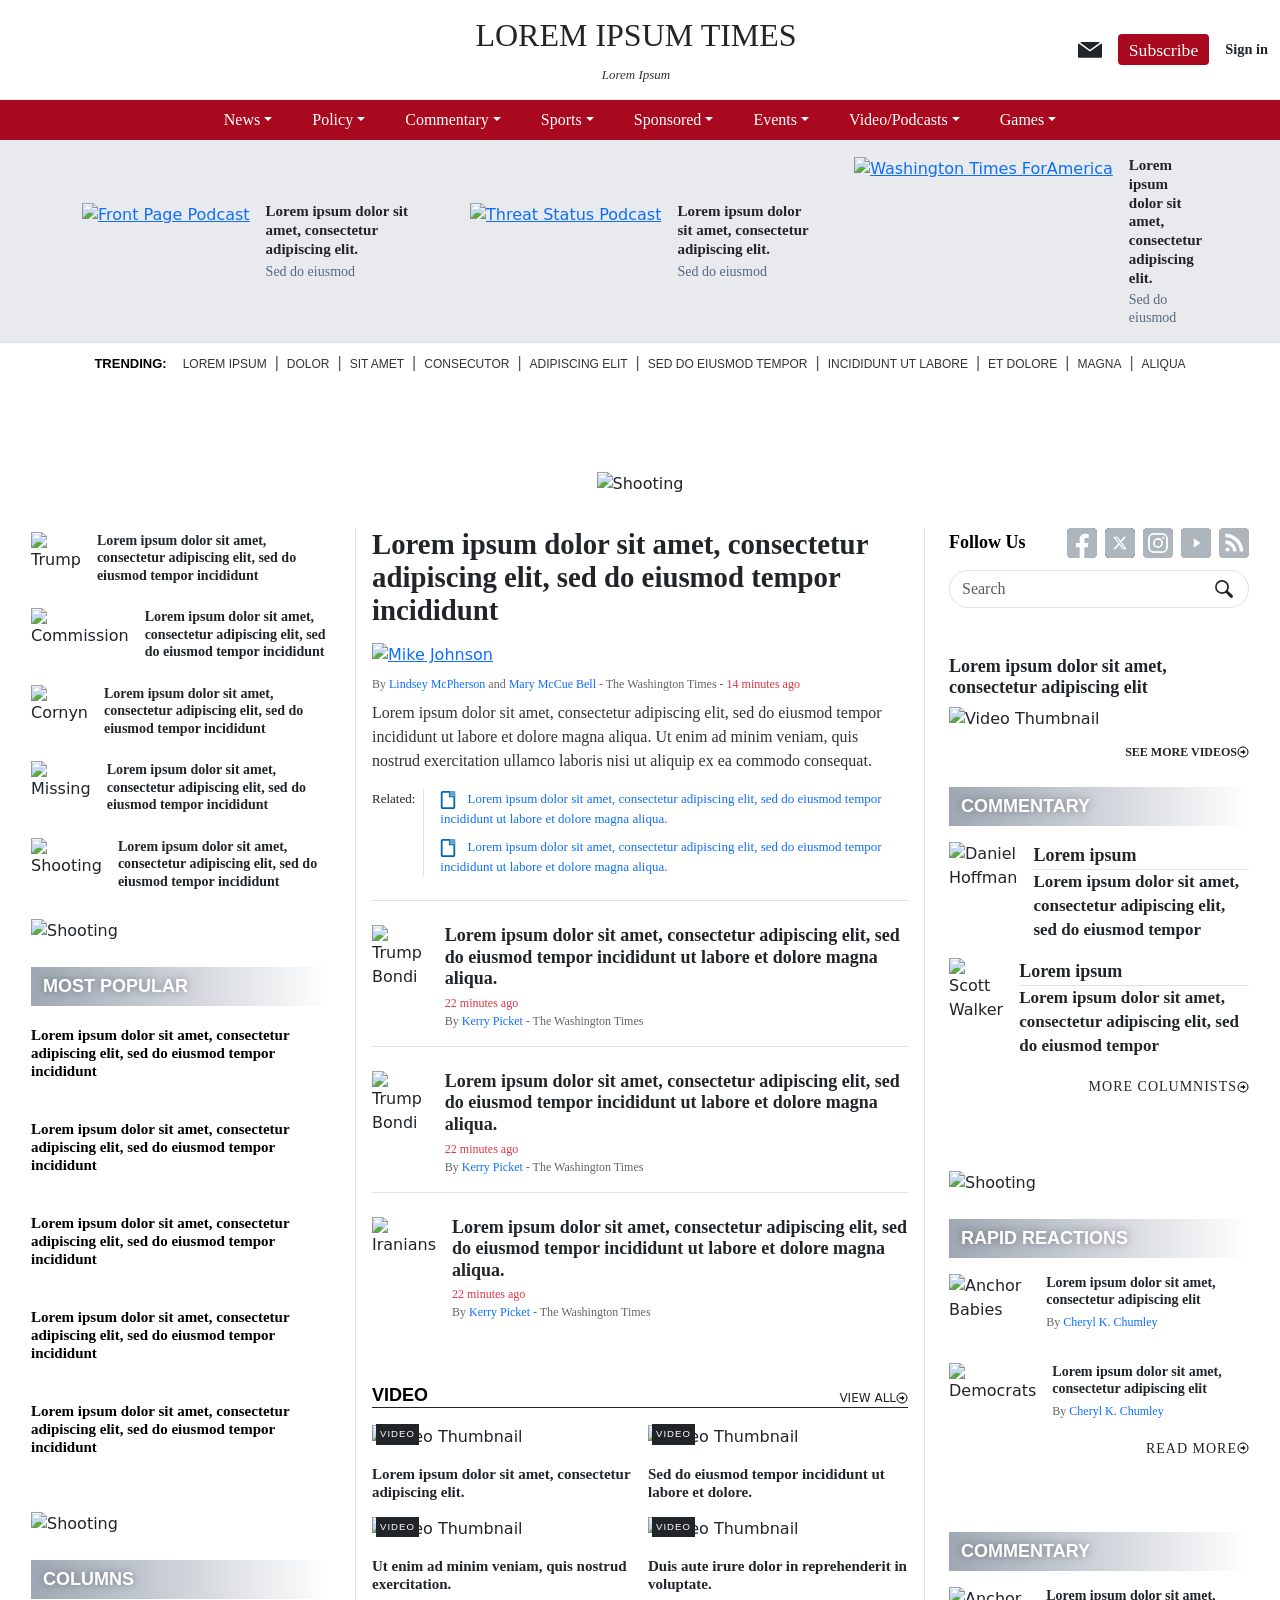
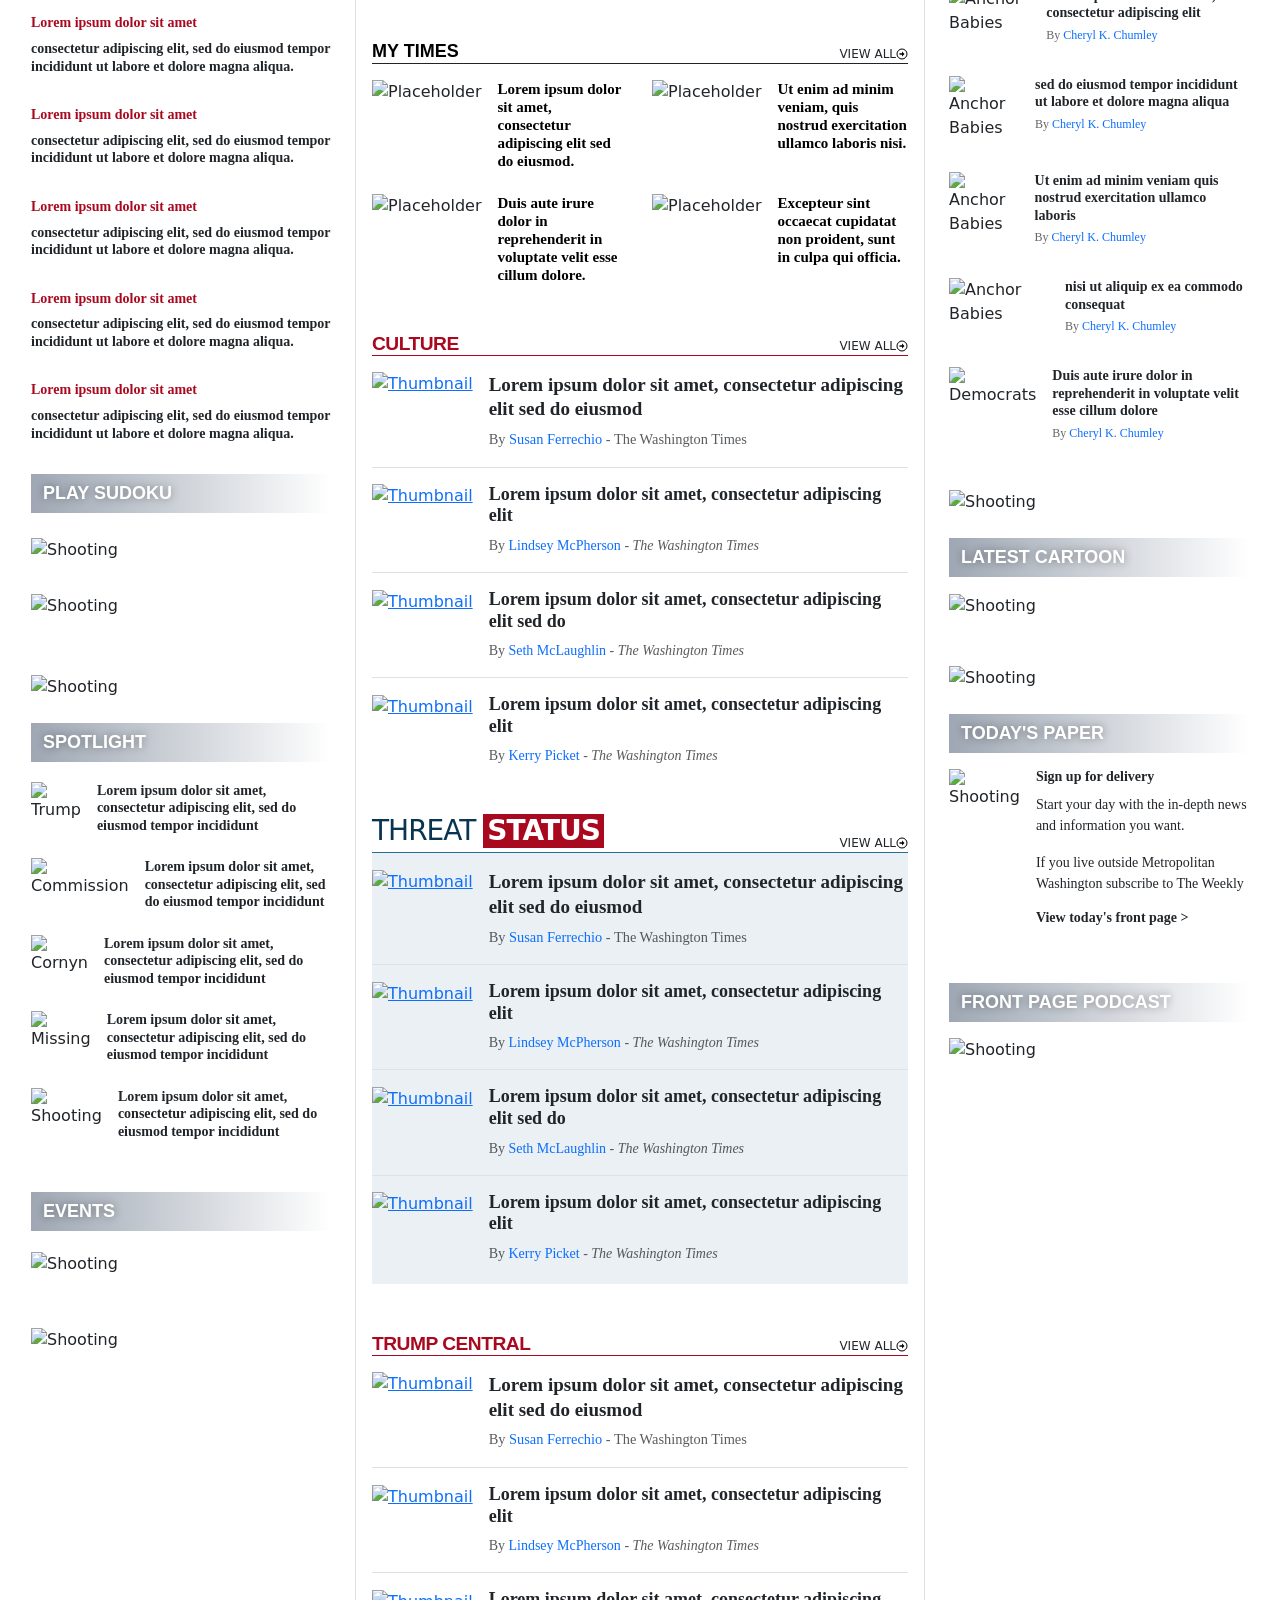
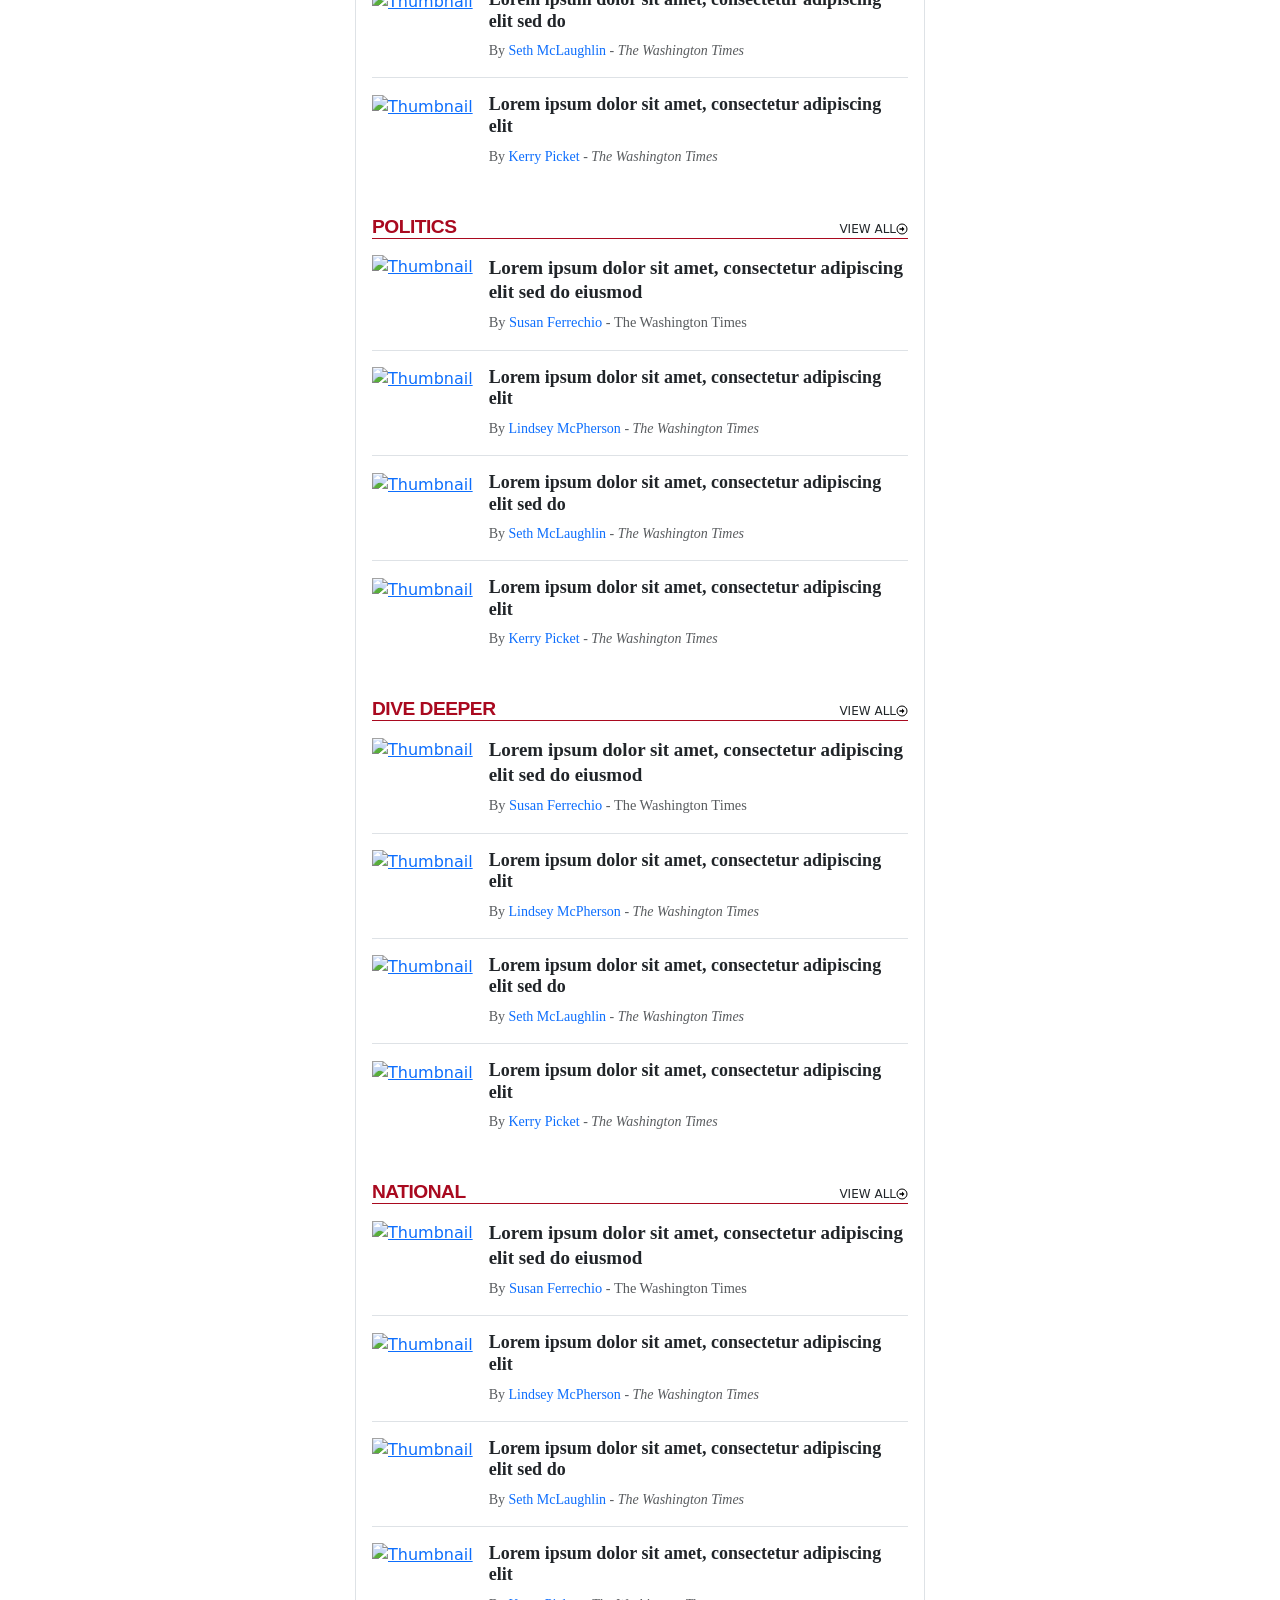
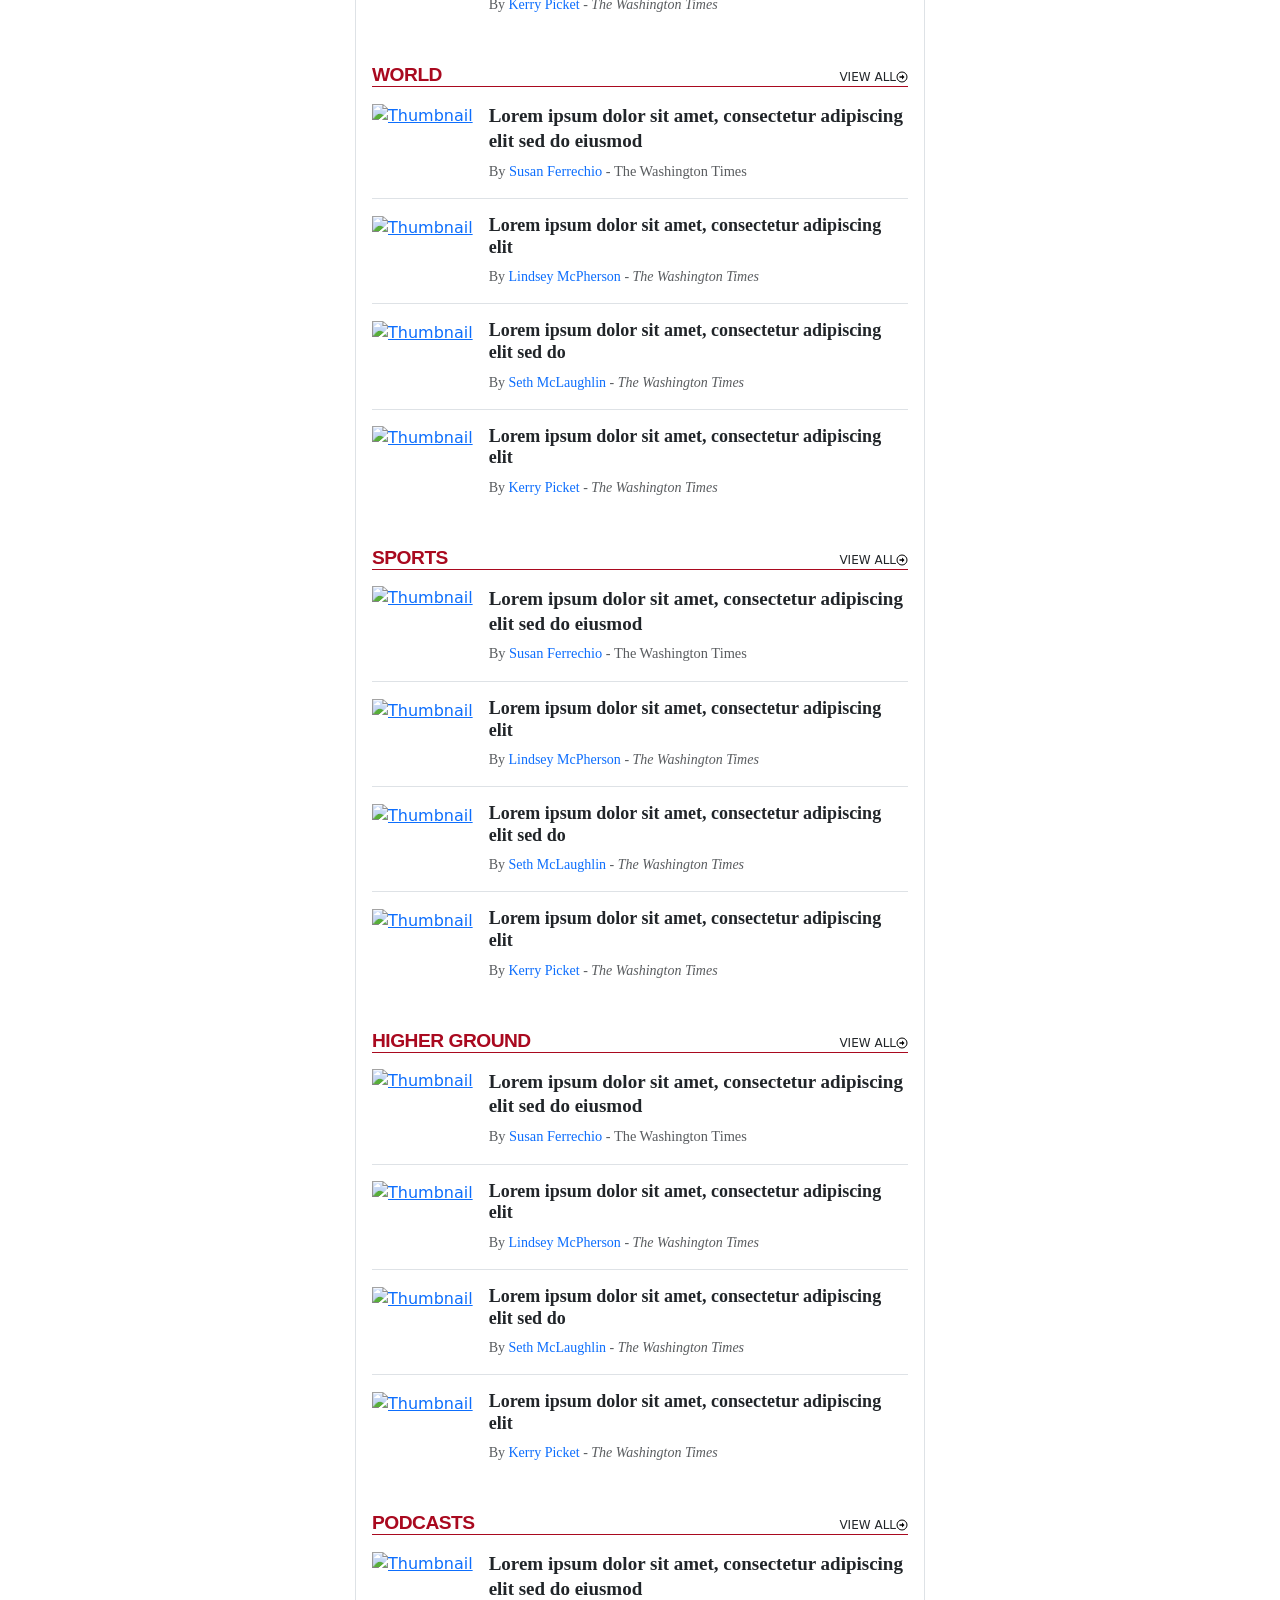
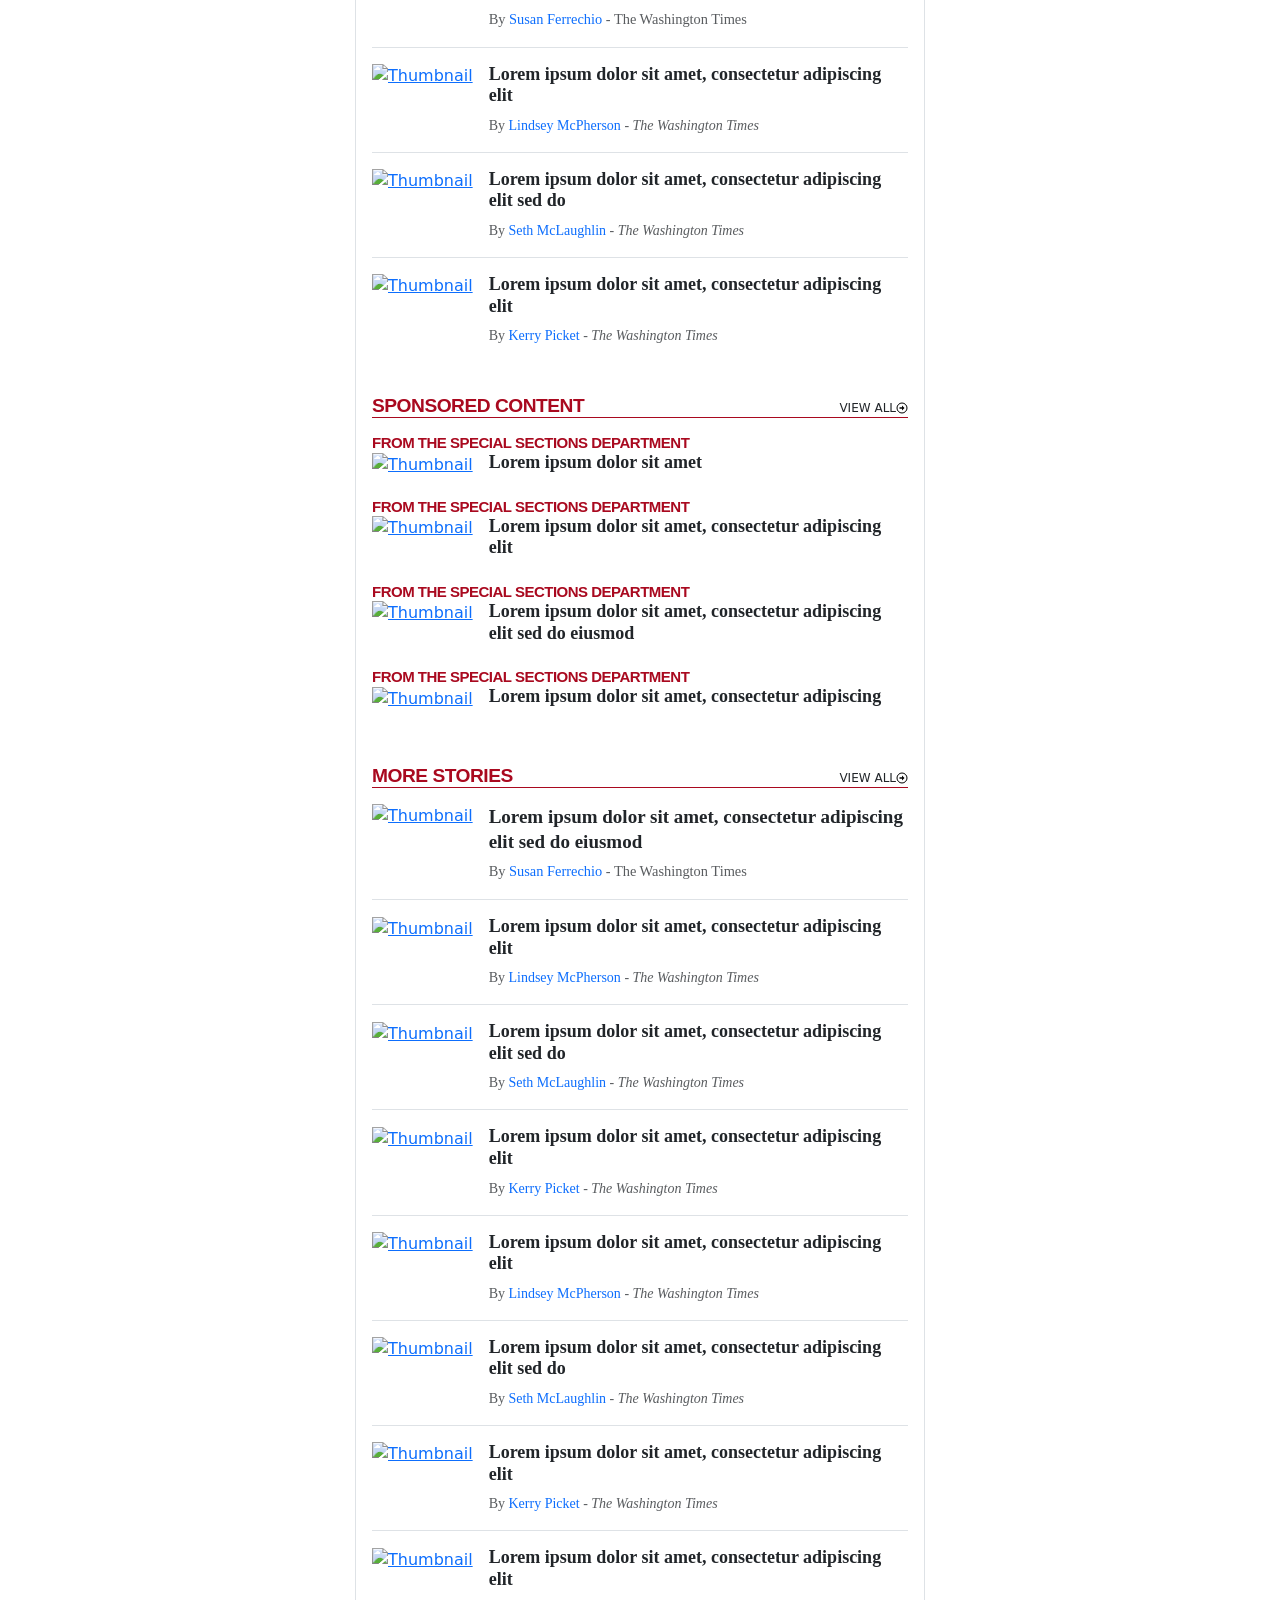
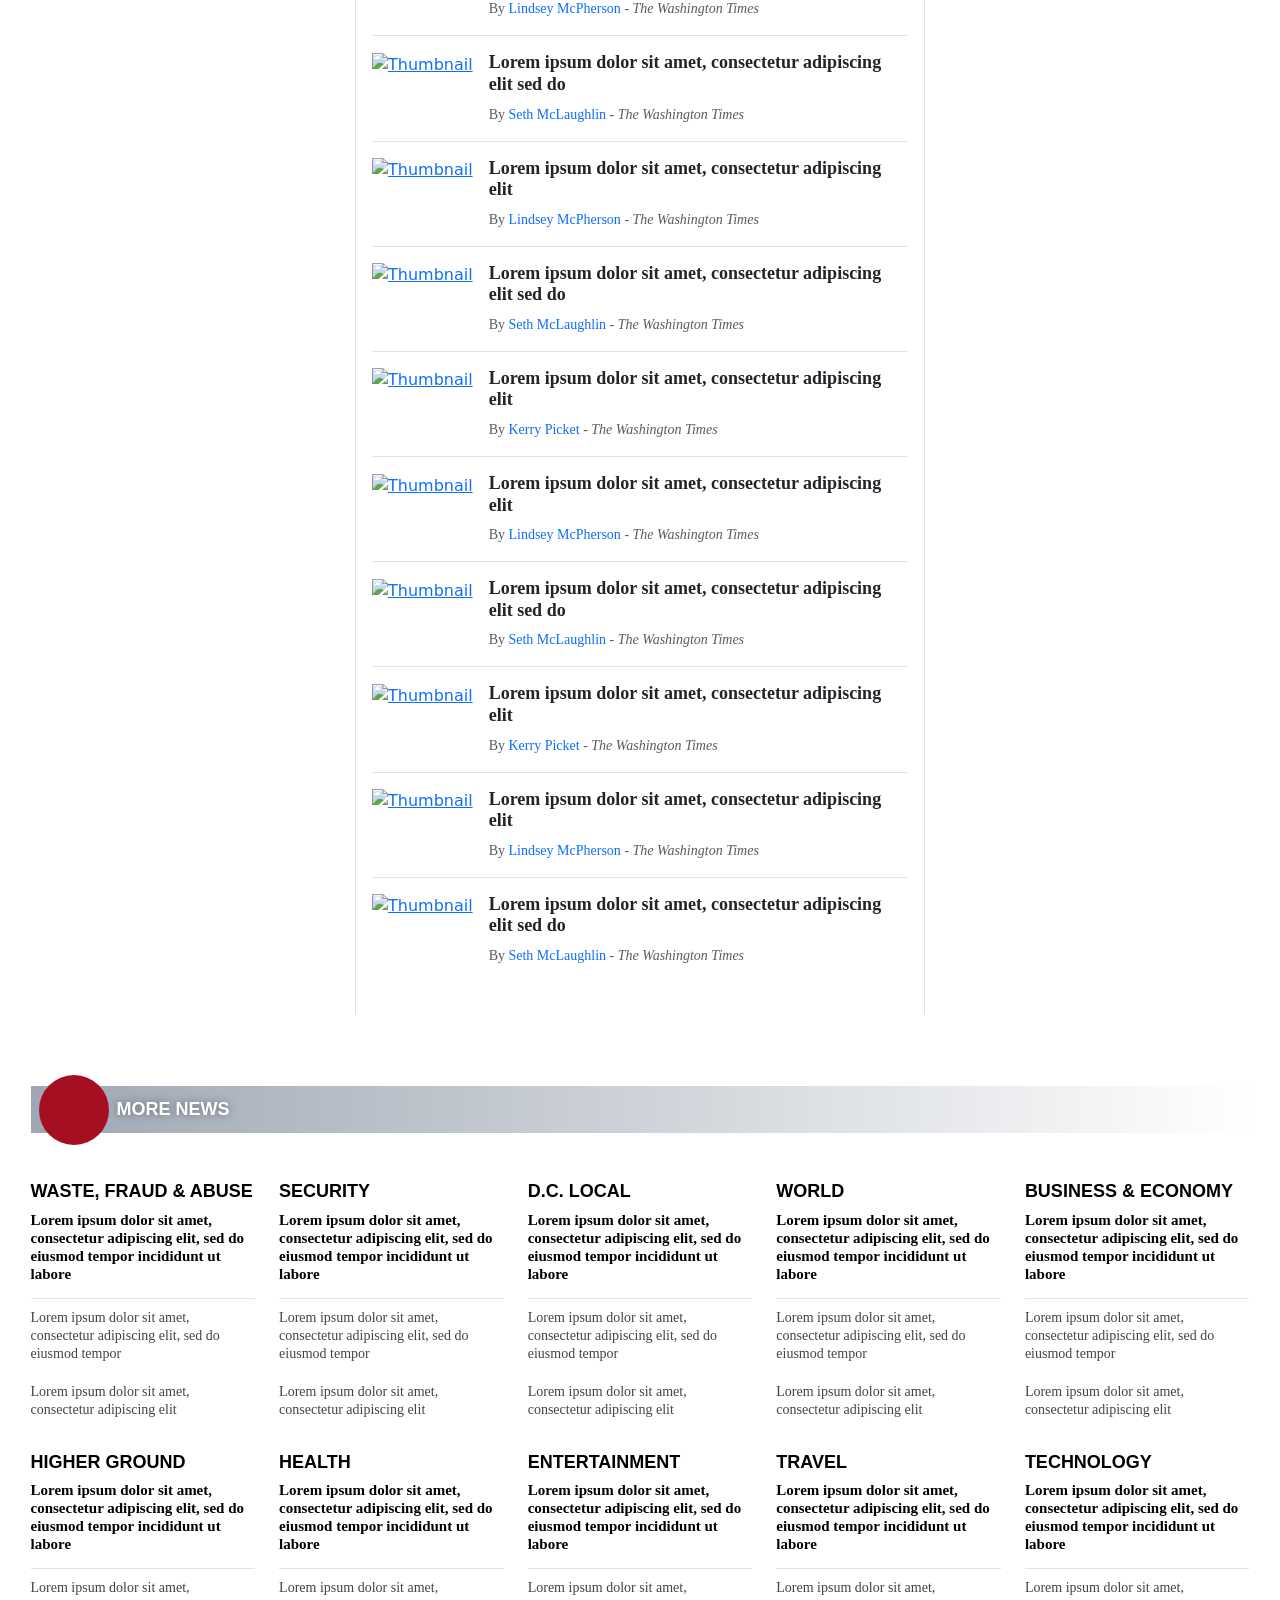
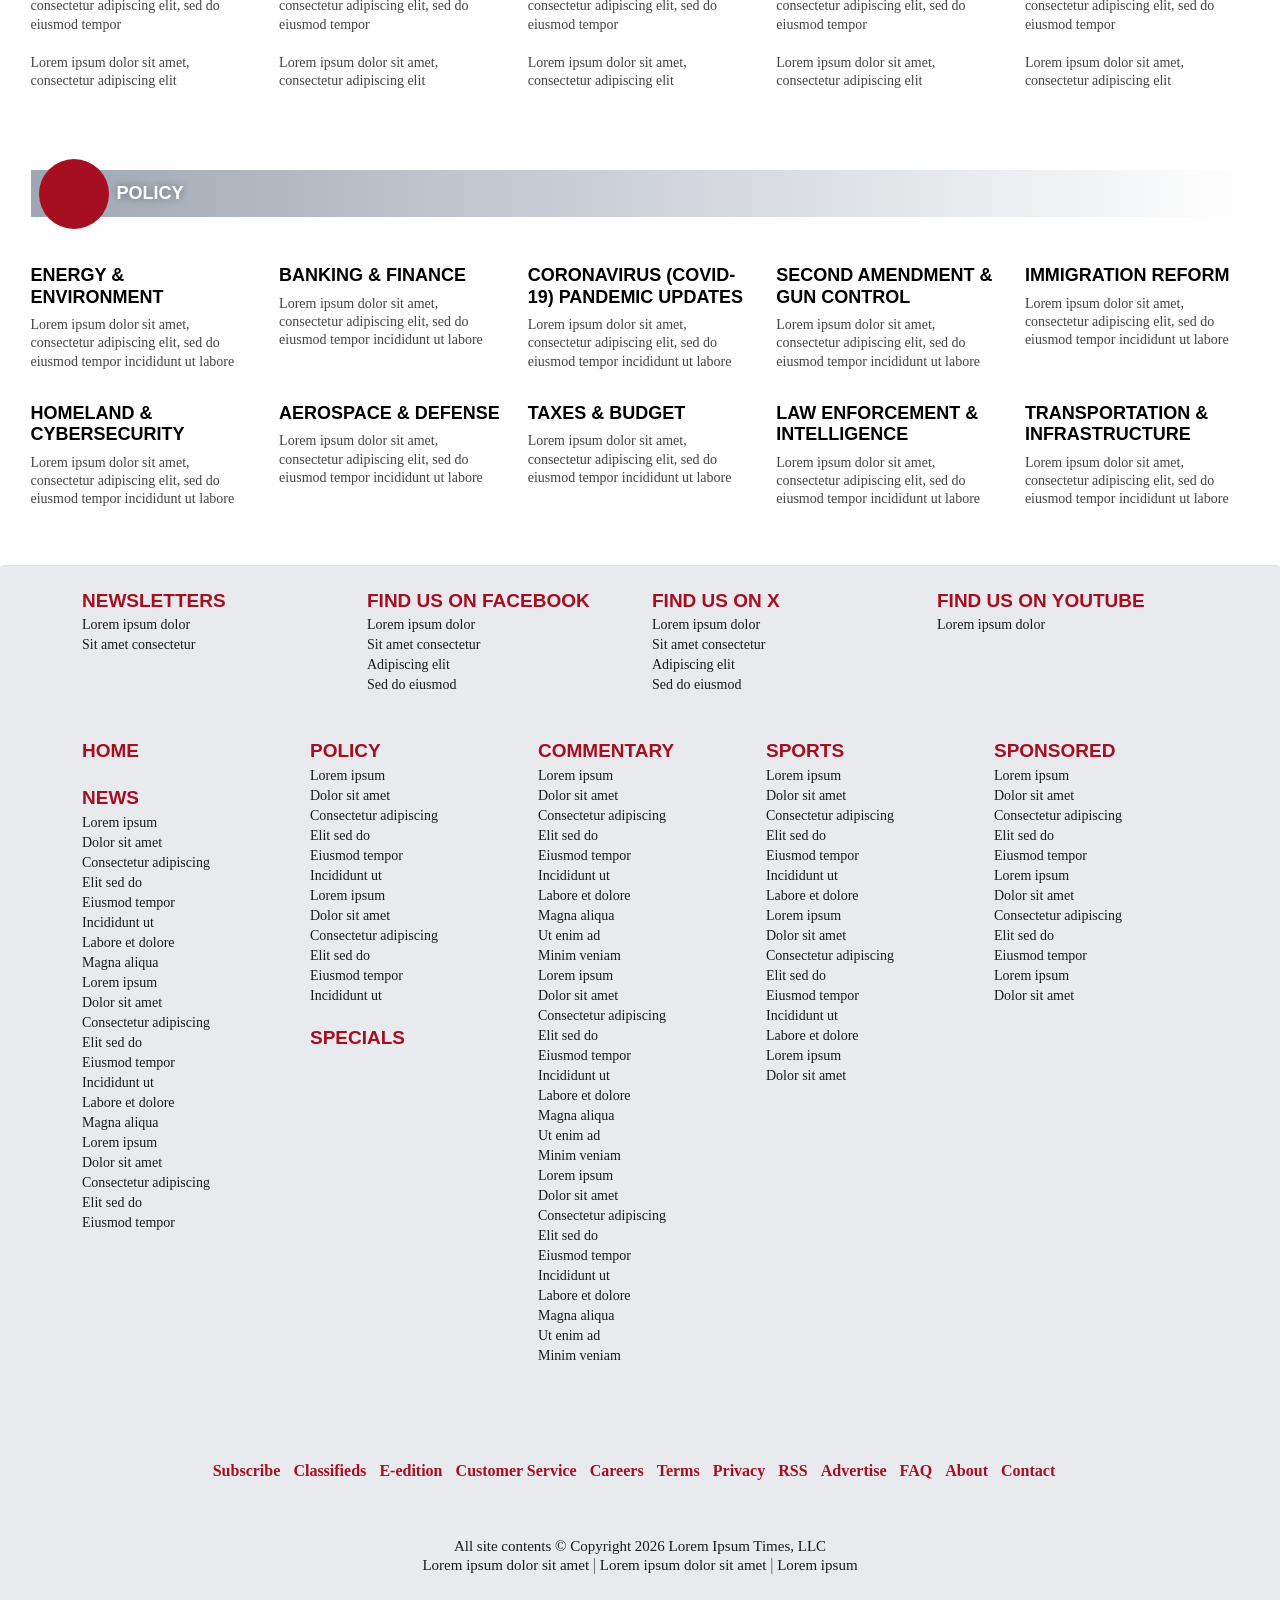
==== commit 0ba4e7a6: "add mobile behaviour, polish and refine site" ====
--- a/index.html
+++ b/index.html
@@ -1,22 +1,25 @@
 <!DOCTYPE html>
 <html lang="en-US">
 <head>
-    <title>Washington Times - Politics, Breaking News, US and World News</title>
+    <title>Lorem Ipsum Times - Politics, Breaking News, US and World News</title>
     <meta name="description" content="The Washington Times delivers breaking news and commentary on the issues that affect the future of our nation.">
     <meta name="keywords" content="washington times, politics, breaking news, world news, political news, capitol hill">
     <meta charset="UTF-8">
-    <link rel="icon" type="image/png" sizes="32x32" href="https://placehold.co/16x16">
+    <link rel="icon" type="image/png" sizes="32x32" href="https://placehold.co/16x16/a60f22/a60f22">
     <link rel="stylesheet" href="css/style.css">
-    <link href="https://cdn.jsdelivr.net/npm/bootstrap@5.3.0/dist/css/bootstrap.min.css" rel="stylesheet">
+    <link rel="stylesheet" href="https://cdn.jsdelivr.net/npm/bootstrap@5.3.0/dist/css/bootstrap.min.css">
 </head>
 <body>
-    <header>
+    <header class="d-none d-md-block">
         <!-- Top header -->
-        <div class="border-bottom py-2 px-3 px-md-5" style="height: 100px; overflow: hidden;">
+        <div class="border-bottom py-2" style="height: 100px; overflow: hidden;">
             <div class="container-fluid h-100 position-relative d-flex align-items-center">
 
+                <!-- Spaziatura sinistra -->
+                <div class="col"></div>
+
                 <!-- Logo principale -->
-                <div class="position-absolute top-50 start-50 translate-middle text-center" style="width: 100%; max-width: 45vw; z-index: 0;">
+                <div class="col-auto text-center" style="z-index: 0; min-width: 0;">
                     <a href="#" class="d-inline-flex flex-column align-items-center text-decoration-none text-dark w-100">
                         <h1 class="main-title">LOREM IPSUM TIMES</h1>
                         <em class="america-slogan text-truncate w-100" style="font-size: 13px; line-height: 1.2;">Lorem Ipsum</em>
@@ -24,7 +27,7 @@
                 </div>
 
                 <!-- Bottoni laterali -->
-                <div class="ms-auto d-flex align-items-center gap-2 gap-md-3 flex-nowrap position-relative z-1 bg-white ps-2">
+                <div class="col d-flex align-items-center justify-content-end gap-2 gap-md-3 flex-nowrap position-relative z-1 bg-white ps-2">
 
                     <!-- Email -->
                     <a href="#" class="text-dark flex-shrink-0">
@@ -49,9 +52,8 @@
             </div>
         </div>
 
-
         <!-- Navbar -->
-        <nav id="main-header-navbar" class="navbar navbar-expand-lg navbar-dark py-0">
+        <nav id="main-header-navbar" class="navbar navbar-expand navbar-dark py-0">
             <div class="container">
 
                 <div class="collapse navbar-collapse justify-content-center">
@@ -252,7 +254,7 @@
                 <div class="d-flex flex-wrap justify-content-center align-items-center gap-4 gap-lg-5">
                     <!-- Podcast item 1 -->
                     <div class="podcastitem">
-                        <article class="d-flex align-items-center gap-3">
+                        <article class="d-flex align-items-start gap-3">
                             <div class="flex-shrink-0">
                                 <a href="#">
                                     <img src="https://placehold.co/65x65/1a365d/1a365d.png" width="65" height="65" alt="Front Page Podcast">
@@ -263,7 +265,7 @@
                                     Lorem ipsum dolor sit amet, consectetur adipiscing elit.
                                 </a>
                                 <span class="d-block lh-sm" style="color: #58697d; font-size: 14px;">
-                                    Sed do eiusmod tempor incididunt ut labore et dolore magna aliqua.
+                                    Sed do eiusmod
                                 </span>
                             </h2>
                         </article>
@@ -271,7 +273,7 @@
 
                     <!-- Podcast item 2 -->
                     <div class="podcastitem">
-                        <article class="d-flex align-items-center gap-3">
+                        <article class="d-flex align-items-start gap-3">
                             <div class="flex-shrink-0">
                                 <a href="#">
                                     <img src="https://placehold.co/65x65/5a0000/5a0000.png" width="65" height="65" alt="Threat Status Podcast">
@@ -282,7 +284,7 @@
                                     Lorem ipsum dolor sit amet, consectetur adipiscing elit.
                                 </a>
                                 <span class="d-block lh-sm" style="color: #58697d; font-size: 14px;">
-                                    Sed do eiusmod tempor incididunt ut labore et dolore magna aliqua.
+                                    Sed do eiusmod
                                 </span>
                             </h2>
                         </article>
@@ -290,7 +292,7 @@
 
                     <!-- Podcast item 3 -->
                     <div class="podcastitem">
-                        <article class="d-flex align-items-center gap-3">
+                        <article class="d-flex align-items-start gap-3">
                             <div class="flex-shrink-0">
                                 <a href="#">
                                     <img src="https://placehold.co/65x65/8899aa/8899aa.png" width="65" height="65" alt="Washington Times ForAmerica">
@@ -301,7 +303,7 @@
                                     Lorem ipsum dolor sit amet, consectetur adipiscing elit.
                                 </a>
                                 <span class="d-block lh-sm" style="color: #58697d; font-size: 14px;">
-                                    Sed do eiusmod tempor incididunt ut labore et dolore magna aliqua.
+                                    Sed do eiusmod
                                 </span>
                             </h2>
                         </article>
@@ -350,12 +352,11 @@
         </div>
 
         <!-- Sticky Navbar -->
-        <nav id="sticky-navbar" class="navbar navbar-expand-lg p-0">
+        <nav id="sticky-navbar" class="navbar navbar-expand p-0 d-none d-md-block">
             <div class="container d-flex align-items-center justify-content-between">
-                <div class="container">
 
                     <div class="collapse navbar-collapse justify-content-center">
-                        <ul class="navbar-nav gap-4">
+                        <ul class="navbar-nav gap-4 flex-nowrap">
 
                             <!-- News -->
                             <li class="nav-item">
@@ -541,34 +542,345 @@
                         </ul>
                     </div>
 
-                </div>
-
-                <div class="d-flex align-items-center me-5">
-                    <a href="#" class="text-light flex-shrink-0 me-4">
-                        <svg width="35" height="28" viewBox="0 0 36 24" fill="none" xmlns="http://www.w3.org/2000/svg">
-                            <path fill="currentColor" d="M0 22.59C0 23.1423 0.447715 23.59 1 23.59H35C35.5523 23.59 36 23.1423 36 22.59V3.39576C36 2.57999 35.0758 2.10745 34.4145 2.58508L18.5855 14.0171C18.236 14.2696 17.764 14.2696 17.4145 14.0171L1.58549 2.58508C0.924162 2.10745 0 2.57999 0 3.39576V9.404V22.59Z"></path>
-                            <path fill="currentColor" d="M4.57681 0C3.80606 0 3.48456 0.985469 4.10701 1.44V1.44L17.4101 11.159C17.7615 11.4157 18.2385 11.4157 18.5899 11.159L31.893 1.44V1.44C32.5155 0.98547 32.194 0 31.4232 0H4.57681Z"></path>
-                        </svg>
-                    </a>
-                    <a href="#" class="nav-link text-white bg-dark px-2 py-2" style="font-family: 'Georgia', serif">Subscribe</a>
-                    <a href="#" class="nav-link text-dark bg-white px-2 py-2" style="font-family: 'Georgia', serif">Sign&nbsp;In</a>
-                </div>
+                    <div class="d-flex me-5">
+                        <button type="button" class="btn rounded-0 text-light flex-shrink-0 me-4" style="height: 40px;">
+                            <svg width="35" height="28" viewBox="0 0 36 24" fill="none" xmlns="http://www.w3.org/2000/svg">
+                                <path fill="currentColor" d="M0 22.59C0 23.1423 0.447715 23.59 1 23.59H35C35.5523 23.59 36 23.1423 36 22.59V3.39576C36 2.57999 35.0758 2.10745 34.4145 2.58508L18.5855 14.0171C18.236 14.2696 17.764 14.2696 17.4145 14.0171L1.58549 2.58508C0.924162 2.10745 0 2.57999 0 3.39576V9.404V22.59Z"></path>
+                                <path fill="currentColor" d="M4.57681 0C3.80606 0 3.48456 0.985469 4.10701 1.44V1.44L17.4101 11.159C17.7615 11.4157 18.2385 11.4157 18.5899 11.159L31.893 1.44V1.44C32.5155 0.98547 32.194 0 31.4232 0H4.57681Z"></path>
+                            </svg>
+                        </button>
+                        <a href="#" class="nav-link text-white bg-dark px-2 py-2" style="font-family: 'Georgia', serif">Subscribe</a>
+                        <a href="#" class="nav-link text-dark bg-white px-2 py-2" style="font-family: 'Georgia', serif">Sign&nbsp;In</a>
+                    </div>
+
             </div>
         </nav>
     </header>
 
-    <div id="navbar-spacer"></div>
-
-    <div class="container text-center p-2">
+    <header class="mobile-header bg-white d-block d-md-none sticky-top">
+        <div class="container-fluid px-0 d-flex justify-content-between">
+
+            <button type="button" class="mobile-menu-button btn rounded-0 d-flex align-items-center justify-content-center" data-bs-toggle="offcanvas" data-bs-target="#sideMenu">
+                <svg width="28" height="28" viewBox="0 0 24 24" fill="none" stroke="#222" stroke-width="2.5" stroke-linecap="round" stroke-linejoin="round">
+                    <line x1="3" y1="12" x2="21" y2="12"></line>
+                    <line x1="3" y1="6" x2="21" y2="6"></line>
+                    <line x1="3" y1="18" x2="21" y2="18"></line>
+                </svg>
+            </button>
+
+            <div id="headerCenterArea" class="d-flex align-items-center flex-grow-1 justify-content-center px-3">
+                <div id="mobileStandardLogo" class="d-flex">
+                    <a href="#" type="button" class="text-black text-decoration-none pt-2">
+                        <h1 class="main-title">LOREM IPSUM TIMES</h1>
+                    </a>
+                </div>
+
+                <div id="mobileScrolledContent" class="d-none w-100 justify-content-between align-items-center">
+                    <a href="#" class="text-black text-decoration-none">
+                        <span style="font-family: 'Georgia', 'Times New Roman', serif; font-size: 36px; font-weight: 900; letter-spacing: -2px;">W</span>
+                    </a>
+                    <a href="#" class="btn text-white fw-bold py-1 px-3" style="background-color: #A6192E; border-radius: 3px; font-size: 1rem;">Subscribe</a>
+                </div>
+            </div>
+
+
+
+            <button type="button" class="mobile-menu-account btn rounded-0 d-flex align-items-center justify-content-center">
+                <svg width="32" height="32" viewBox="0 0 24 24" fill="#222">
+                    <path d="M12 2C6.48 2 2 6.48 2 12s4.48 10 10 10 10-4.48 10-10S17.52 2 12 2zm0 3c1.66 0 3 1.34 3 3s-1.34 3-3 3-3-1.34-3-3 1.34-3 3-3zm0 14.2c-2.5 0-4.71-1.28-6-3.22.03-1.99 4-3.08 6-3.08 1.99 0 5.97 1.09 6 3.08-1.29 1.94-3.5 3.22-6 3.22z"/>
+                </svg>
+            </button>
+
+        </div>
+    </header>
+
+    <div class="offcanvas offcanvas-start custom-side-menu" tabindex="-1" id="sideMenu" aria-labelledby="sideMenuLabel">
+
+        <div class="offcanvas-header d-flex align-items-center mt-2 px-4">
+            <button type="button" class="btn-close custom-close-btn me-3" data-bs-dismiss="offcanvas" aria-label="Close"></button>
+
+            <div class="position-relative">
+                <input type="search" class="form-control rounded-pill pe-5" style="font-family: 'Georgia', serif" placeholder="Search">
+                <svg class="search-icon position-absolute top-50 end-0 translate-middle-y me-3"
+                     viewBox="0 0 22.192 22.183"
+                     style="width: 18px; height: 18px; cursor: pointer;"
+                     id="magnifying_glass"
+                     xmlns="http://www.w3.org/2000/svg">
+                    <path fill="currentColor" d="M21.644 18.758a213.86 213.86 0 01-4.968-4.444 1.434 1.434 0 01-.379-1.949A8.585 8.585 0 008.642.001L8.585 0a8.587 8.587 0 00-.054 17.172l.056.001a8.523 8.523 0 003.8-.888c.03-.018.061-.032.093-.047.164-.076.346-.121.537-.129.021-.002.042-.002.062-.002a1.427 1.427 0 011.123.539 117.822 117.822 0 014.623 4.991c.742.777 2.029.699 2.793-.075.765-.777.757-2.115.026-2.804zm-8.55-5.633a6.37 6.37 0 01-4.507 1.858h-.043c-3.525-.021-6.377-2.91-6.354-6.437.022-3.504 2.891-6.356 6.395-6.356h.043c1.707.011 3.31.687 4.51 1.902s1.855 2.826 1.845 4.535a6.374 6.374 0 01-1.889 4.498z"></path>
+                </svg>
+            </div>
+        </div>
+
+        <div class="offcanvas-body px-4 mt-4">
+            <div class="accordion custom-accordion" id="sideMenuAccordion">
+
+                <div class="accordion-item">
+                    <h2 class="accordion-header">
+                        <button class="accordion-button collapsed" type="button" data-bs-toggle="collapse" data-bs-target="#collapseNews">
+                            News
+                        </button>
+                    </h2>
+                    <div id="collapseNews" class="accordion-collapse collapse" data-bs-parent="#sideMenuAccordion">
+                        <div class="accordion-body">
+                            <ul class="list-unstyled mb-0 ms-3">
+                                <li><a href="#" class="text-white text-decoration-none py-1 d-block" style="font-family: 'Georgia', serif">Lorem ipsum</a></li>
+                                <li><a href="#" class="text-white text-decoration-none py-1 d-block" style="font-family: 'Georgia', serif">Dolor sit amet</a></li>
+                                <li><a href="#" class="text-white text-decoration-none py-1 d-block" style="font-family: 'Georgia', serif">Consectetur adipiscing</a></li>
+                                <li><a href="#" class="text-white text-decoration-none py-1 d-block" style="font-family: 'Georgia', serif">Elit sed do</a></li>
+                                <li><a href="#" class="text-white text-decoration-none py-1 d-block" style="font-family: 'Georgia', serif">Eiusmod tempor</a></li>
+                                <li><a href="#" class="text-white text-decoration-none py-1 d-block" style="font-family: 'Georgia', serif">Incididunt ut</a></li>
+                                <li><a href="#" class="text-white text-decoration-none py-1 d-block" style="font-family: 'Georgia', serif">Labore et dolore</a></li>
+                                <li><a href="#" class="text-white text-decoration-none py-1 d-block" style="font-family: 'Georgia', serif">Magna aliqua</a></li>
+                                <li><a href="#" class="text-white text-decoration-none py-1 d-block" style="font-family: 'Georgia', serif">Ut enim ad</a></li>
+                                <li><a href="#" class="text-white text-decoration-none py-1 d-block" style="font-family: 'Georgia', serif">Minim veniam</a></li>
+                                <li><a href="#" class="text-white text-decoration-none py-1 d-block" style="font-family: 'Georgia', serif">Quis nostrud</a></li>
+                                <li><a href="#" class="text-white text-decoration-none py-1 d-block" style="font-family: 'Georgia', serif">Exercitation ullamco</a></li>
+                                <li><a href="#" class="text-white text-decoration-none py-1 d-block" style="font-family: 'Georgia', serif">Laboris nisi</a></li>
+                                <li><a href="#" class="text-white text-decoration-none py-1 d-block" style="font-family: 'Georgia', serif">Ut aliquip ex</a></li>
+                                <li><a href="#" class="text-white text-decoration-none py-1 d-block" style="font-family: 'Georgia', serif">Ea commodo</a></li>
+                                <li><a href="#" class="text-white text-decoration-none py-1 d-block" style="font-family: 'Georgia', serif">Consequat duis</a></li>
+                            </ul>
+                        </div>
+                    </div>
+                </div>
+
+                <div class="accordion-item">
+                    <h2 class="accordion-header">
+                        <button class="accordion-button collapsed" type="button" data-bs-toggle="collapse" data-bs-target="#collapsePolicy">
+                            Policy
+                        </button>
+                    </h2>
+                    <div id="collapsePolicy" class="accordion-collapse collapse" data-bs-parent="#sideMenuAccordion">
+                        <div class="accordion-body">
+                            <ul class="list-unstyled mb-0 ms-3">
+                                <li><a href="#" class="text-white text-decoration-none py-1 d-block" style="font-family: 'Georgia', serif">Lorem ipsum</a></li>
+                                <li><a href="#" class="text-white text-decoration-none py-1 d-block" style="font-family: 'Georgia', serif">Dolor sit amet</a></li>
+                                <li><a href="#" class="text-white text-decoration-none py-1 d-block" style="font-family: 'Georgia', serif">Consectetur adipiscing</a></li>
+                                <li><a href="#" class="text-white text-decoration-none py-1 d-block" style="font-family: 'Georgia', serif">Elit sed do</a></li>
+                                <li><a href="#" class="text-white text-decoration-none py-1 d-block" style="font-family: 'Georgia', serif">Eiusmod tempor</a></li>
+                                <li><a href="#" class="text-white text-decoration-none py-1 d-block" style="font-family: 'Georgia', serif">Incididunt ut</a></li>
+                                <li><a href="#" class="text-white text-decoration-none py-1 d-block" style="font-family: 'Georgia', serif">Labore et dolore</a></li>
+                                <li><a href="#" class="text-white text-decoration-none py-1 d-block" style="font-family: 'Georgia', serif">Magna aliqua</a></li>
+                                <li><a href="#" class="text-white text-decoration-none py-1 d-block" style="font-family: 'Georgia', serif">Ut enim ad</a></li>
+                                <li><a href="#" class="text-white text-decoration-none py-1 d-block" style="font-family: 'Georgia', serif">Minim veniam</a></li>
+                                <li><a href="#" class="text-white text-decoration-none py-1 d-block" style="font-family: 'Georgia', serif">Quis nostrud</a></li>
+                                <li><a href="#" class="text-white text-decoration-none py-1 d-block" style="font-family: 'Georgia', serif">Exercitation ullamco</a></li>
+                                <li><a href="#" class="text-white text-decoration-none py-1 d-block" style="font-family: 'Georgia', serif">Laboris nisi</a></li>
+                                <li><a href="#" class="text-white text-decoration-none py-1 d-block" style="font-family: 'Georgia', serif">Ut aliquip ex</a></li>
+                                <li><a href="#" class="text-white text-decoration-none py-1 d-block" style="font-family: 'Georgia', serif">Ea commodo</a></li>
+                                <li><a href="#" class="text-white text-decoration-none py-1 d-block" style="font-family: 'Georgia', serif">Consequat duis</a></li>
+                            </ul>
+                        </div>
+                    </div>
+                </div>
+
+                <div class="accordion-item">
+                    <h2 class="accordion-header">
+                        <button class="accordion-button collapsed" type="button" data-bs-toggle="collapse" data-bs-target="#collapseCommentary">
+                            Commentary
+                        </button>
+                    </h2>
+                    <div id="collapseCommentary" class="accordion-collapse collapse" data-bs-parent="#sideMenuAccordion">
+                        <div class="accordion-body">
+                            <ul class="list-unstyled mb-0 ms-3">
+                                <li><a href="#" class="text-white text-decoration-none py-1 d-block" style="font-family: 'Georgia', serif">Lorem ipsum</a></li>
+                                <li><a href="#" class="text-white text-decoration-none py-1 d-block" style="font-family: 'Georgia', serif">Dolor sit amet</a></li>
+                                <li><a href="#" class="text-white text-decoration-none py-1 d-block" style="font-family: 'Georgia', serif">Consectetur adipiscing</a></li>
+                                <li><a href="#" class="text-white text-decoration-none py-1 d-block" style="font-family: 'Georgia', serif">Elit sed do</a></li>
+                                <li><a href="#" class="text-white text-decoration-none py-1 d-block" style="font-family: 'Georgia', serif">Eiusmod tempor</a></li>
+                                <li><a href="#" class="text-white text-decoration-none py-1 d-block" style="font-family: 'Georgia', serif">Incididunt ut</a></li>
+                                <li><a href="#" class="text-white text-decoration-none py-1 d-block" style="font-family: 'Georgia', serif">Labore et dolore</a></li>
+                                <li><a href="#" class="text-white text-decoration-none py-1 d-block" style="font-family: 'Georgia', serif">Magna aliqua</a></li>
+                                <li><a href="#" class="text-white text-decoration-none py-1 d-block" style="font-family: 'Georgia', serif">Ut enim ad</a></li>
+                                <li><a href="#" class="text-white text-decoration-none py-1 d-block" style="font-family: 'Georgia', serif">Minim veniam</a></li>
+                                <li><a href="#" class="text-white text-decoration-none py-1 d-block" style="font-family: 'Georgia', serif">Quis nostrud</a></li>
+                                <li><a href="#" class="text-white text-decoration-none py-1 d-block" style="font-family: 'Georgia', serif">Exercitation ullamco</a></li>
+                                <li><a href="#" class="text-white text-decoration-none py-1 d-block" style="font-family: 'Georgia', serif">Laboris nisi</a></li>
+                                <li><a href="#" class="text-white text-decoration-none py-1 d-block" style="font-family: 'Georgia', serif">Ut aliquip ex</a></li>
+                                <li><a href="#" class="text-white text-decoration-none py-1 d-block" style="font-family: 'Georgia', serif">Ea commodo</a></li>
+                                <li><a href="#" class="text-white text-decoration-none py-1 d-block" style="font-family: 'Georgia', serif">Consequat duis</a></li>
+                            </ul>
+                        </div>
+                    </div>
+                </div>
+
+                <div class="accordion-item">
+                    <h2 class="accordion-header">
+                        <button class="accordion-button collapsed" type="button" data-bs-toggle="collapse" data-bs-target="#collapseSports">
+                            Sports
+                        </button>
+                    </h2>
+                    <div id="collapseSports" class="accordion-collapse collapse" data-bs-parent="#sideMenuAccordion">
+                        <div class="accordion-body">
+                            <ul class="list-unstyled mb-0 ms-3">
+                                <li><a href="#" class="text-white text-decoration-none py-1 d-block" style="font-family: 'Georgia', serif">Lorem ipsum</a></li>
+                                <li><a href="#" class="text-white text-decoration-none py-1 d-block" style="font-family: 'Georgia', serif">Dolor sit amet</a></li>
+                                <li><a href="#" class="text-white text-decoration-none py-1 d-block" style="font-family: 'Georgia', serif">Consectetur adipiscing</a></li>
+                                <li><a href="#" class="text-white text-decoration-none py-1 d-block" style="font-family: 'Georgia', serif">Elit sed do</a></li>
+                                <li><a href="#" class="text-white text-decoration-none py-1 d-block" style="font-family: 'Georgia', serif">Eiusmod tempor</a></li>
+                                <li><a href="#" class="text-white text-decoration-none py-1 d-block" style="font-family: 'Georgia', serif">Incididunt ut</a></li>
+                                <li><a href="#" class="text-white text-decoration-none py-1 d-block" style="font-family: 'Georgia', serif">Labore et dolore</a></li>
+                                <li><a href="#" class="text-white text-decoration-none py-1 d-block" style="font-family: 'Georgia', serif">Magna aliqua</a></li>
+                                <li><a href="#" class="text-white text-decoration-none py-1 d-block" style="font-family: 'Georgia', serif">Ut enim ad</a></li>
+                                <li><a href="#" class="text-white text-decoration-none py-1 d-block" style="font-family: 'Georgia', serif">Minim veniam</a></li>
+                                <li><a href="#" class="text-white text-decoration-none py-1 d-block" style="font-family: 'Georgia', serif">Quis nostrud</a></li>
+                                <li><a href="#" class="text-white text-decoration-none py-1 d-block" style="font-family: 'Georgia', serif">Exercitation ullamco</a></li>
+                                <li><a href="#" class="text-white text-decoration-none py-1 d-block" style="font-family: 'Georgia', serif">Laboris nisi</a></li>
+                                <li><a href="#" class="text-white text-decoration-none py-1 d-block" style="font-family: 'Georgia', serif">Ut aliquip ex</a></li>
+                                <li><a href="#" class="text-white text-decoration-none py-1 d-block" style="font-family: 'Georgia', serif">Ea commodo</a></li>
+                                <li><a href="#" class="text-white text-decoration-none py-1 d-block" style="font-family: 'Georgia', serif">Consequat duis</a></li>
+                            </ul>
+                        </div>
+                    </div>
+                </div>
+
+                <div class="accordion-item">
+                    <h2 class="accordion-header">
+                        <button class="accordion-button collapsed" type="button" data-bs-toggle="collapse" data-bs-target="#collapseSponsored">
+                            Sponsored
+                        </button>
+                    </h2>
+                    <div id="collapseSponsored" class="accordion-collapse collapse" data-bs-parent="#sideMenuAccordion">
+                        <div class="accordion-body">
+                            <ul class="list-unstyled mb-0 ms-3">
+                                <li><a href="#" class="text-white text-decoration-none py-1 d-block" style="font-family: 'Georgia', serif">Lorem ipsum</a></li>
+                                <li><a href="#" class="text-white text-decoration-none py-1 d-block" style="font-family: 'Georgia', serif">Dolor sit amet</a></li>
+                                <li><a href="#" class="text-white text-decoration-none py-1 d-block" style="font-family: 'Georgia', serif">Consectetur adipiscing</a></li>
+                                <li><a href="#" class="text-white text-decoration-none py-1 d-block" style="font-family: 'Georgia', serif">Elit sed do</a></li>
+                                <li><a href="#" class="text-white text-decoration-none py-1 d-block" style="font-family: 'Georgia', serif">Eiusmod tempor</a></li>
+                                <li><a href="#" class="text-white text-decoration-none py-1 d-block" style="font-family: 'Georgia', serif">Incididunt ut</a></li>
+                                <li><a href="#" class="text-white text-decoration-none py-1 d-block" style="font-family: 'Georgia', serif">Labore et dolore</a></li>
+                                <li><a href="#" class="text-white text-decoration-none py-1 d-block" style="font-family: 'Georgia', serif">Magna aliqua</a></li>
+                                <li><a href="#" class="text-white text-decoration-none py-1 d-block" style="font-family: 'Georgia', serif">Ut enim ad</a></li>
+                                <li><a href="#" class="text-white text-decoration-none py-1 d-block" style="font-family: 'Georgia', serif">Minim veniam</a></li>
+                                <li><a href="#" class="text-white text-decoration-none py-1 d-block" style="font-family: 'Georgia', serif">Quis nostrud</a></li>
+                                <li><a href="#" class="text-white text-decoration-none py-1 d-block" style="font-family: 'Georgia', serif">Exercitation ullamco</a></li>
+                                <li><a href="#" class="text-white text-decoration-none py-1 d-block" style="font-family: 'Georgia', serif">Laboris nisi</a></li>
+                                <li><a href="#" class="text-white text-decoration-none py-1 d-block" style="font-family: 'Georgia', serif">Ut aliquip ex</a></li>
+                                <li><a href="#" class="text-white text-decoration-none py-1 d-block" style="font-family: 'Georgia', serif">Ea commodo</a></li>
+                                <li><a href="#" class="text-white text-decoration-none py-1 d-block" style="font-family: 'Georgia', serif">Consequat duis</a></li>
+                            </ul>
+                        </div>
+                    </div>
+                </div>
+
+                <div class="accordion-item">
+                    <h2 class="accordion-header">
+                        <button class="accordion-button collapsed" type="button" data-bs-toggle="collapse" data-bs-target="#collapseEvents">
+                            Events
+                        </button>
+                    </h2>
+                    <div id="collapseEvents" class="accordion-collapse collapse" data-bs-parent="#sideMenuAccordion">
+                        <div class="accordion-body">
+                            <ul class="list-unstyled mb-0 ms-3">
+                                <li><a href="#" class="text-white text-decoration-none py-1 d-block" style="font-family: 'Georgia', serif">Lorem ipsum</a></li>
+                                <li><a href="#" class="text-white text-decoration-none py-1 d-block" style="font-family: 'Georgia', serif">Dolor sit amet</a></li>
+                                <li><a href="#" class="text-white text-decoration-none py-1 d-block" style="font-family: 'Georgia', serif">Consectetur adipiscing</a></li>
+                                <li><a href="#" class="text-white text-decoration-none py-1 d-block" style="font-family: 'Georgia', serif">Elit sed do</a></li>
+                                <li><a href="#" class="text-white text-decoration-none py-1 d-block" style="font-family: 'Georgia', serif">Eiusmod tempor</a></li>
+                                <li><a href="#" class="text-white text-decoration-none py-1 d-block" style="font-family: 'Georgia', serif">Incididunt ut</a></li>
+                                <li><a href="#" class="text-white text-decoration-none py-1 d-block" style="font-family: 'Georgia', serif">Labore et dolore</a></li>
+                                <li><a href="#" class="text-white text-decoration-none py-1 d-block" style="font-family: 'Georgia', serif">Magna aliqua</a></li>
+                                <li><a href="#" class="text-white text-decoration-none py-1 d-block" style="font-family: 'Georgia', serif">Ut enim ad</a></li>
+                                <li><a href="#" class="text-white text-decoration-none py-1 d-block" style="font-family: 'Georgia', serif">Minim veniam</a></li>
+                                <li><a href="#" class="text-white text-decoration-none py-1 d-block" style="font-family: 'Georgia', serif">Quis nostrud</a></li>
+                                <li><a href="#" class="text-white text-decoration-none py-1 d-block" style="font-family: 'Georgia', serif">Exercitation ullamco</a></li>
+                                <li><a href="#" class="text-white text-decoration-none py-1 d-block" style="font-family: 'Georgia', serif">Laboris nisi</a></li>
+                                <li><a href="#" class="text-white text-decoration-none py-1 d-block" style="font-family: 'Georgia', serif">Ut aliquip ex</a></li>
+                                <li><a href="#" class="text-white text-decoration-none py-1 d-block" style="font-family: 'Georgia', serif">Ea commodo</a></li>
+                                <li><a href="#" class="text-white text-decoration-none py-1 d-block" style="font-family: 'Georgia', serif">Consequat duis</a></li>
+                            </ul>
+                        </div>
+                    </div>
+                </div>
+
+                <div class="accordion-item">
+                    <h2 class="accordion-header">
+                        <button class="accordion-button collapsed" type="button" data-bs-toggle="collapse" data-bs-target="#collapseVideoPodcast">
+                            Video/Podcast
+                        </button>
+                    </h2>
+                    <div id="collapseVideoPodcast" class="accordion-collapse collapse" data-bs-parent="#sideMenuAccordion">
+                        <div class="accordion-body">
+                            <ul class="list-unstyled mb-0 ms-3">
+                                <li><a href="#" class="text-white text-decoration-none py-1 d-block" style="font-family: 'Georgia', serif">Lorem ipsum</a></li>
+                                <li><a href="#" class="text-white text-decoration-none py-1 d-block" style="font-family: 'Georgia', serif">Dolor sit amet</a></li>
+                                <li><a href="#" class="text-white text-decoration-none py-1 d-block" style="font-family: 'Georgia', serif">Consectetur adipiscing</a></li>
+                                <li><a href="#" class="text-white text-decoration-none py-1 d-block" style="font-family: 'Georgia', serif">Elit sed do</a></li>
+                                <li><a href="#" class="text-white text-decoration-none py-1 d-block" style="font-family: 'Georgia', serif">Eiusmod tempor</a></li>
+                                <li><a href="#" class="text-white text-decoration-none py-1 d-block" style="font-family: 'Georgia', serif">Incididunt ut</a></li>
+                                <li><a href="#" class="text-white text-decoration-none py-1 d-block" style="font-family: 'Georgia', serif">Labore et dolore</a></li>
+                                <li><a href="#" class="text-white text-decoration-none py-1 d-block" style="font-family: 'Georgia', serif">Magna aliqua</a></li>
+                                <li><a href="#" class="text-white text-decoration-none py-1 d-block" style="font-family: 'Georgia', serif">Ut enim ad</a></li>
+                                <li><a href="#" class="text-white text-decoration-none py-1 d-block" style="font-family: 'Georgia', serif">Minim veniam</a></li>
+                                <li><a href="#" class="text-white text-decoration-none py-1 d-block" style="font-family: 'Georgia', serif">Quis nostrud</a></li>
+                                <li><a href="#" class="text-white text-decoration-none py-1 d-block" style="font-family: 'Georgia', serif">Exercitation ullamco</a></li>
+                                <li><a href="#" class="text-white text-decoration-none py-1 d-block" style="font-family: 'Georgia', serif">Laboris nisi</a></li>
+                                <li><a href="#" class="text-white text-decoration-none py-1 d-block" style="font-family: 'Georgia', serif">Ut aliquip ex</a></li>
+                                <li><a href="#" class="text-white text-decoration-none py-1 d-block" style="font-family: 'Georgia', serif">Ea commodo</a></li>
+                                <li><a href="#" class="text-white text-decoration-none py-1 d-block" style="font-family: 'Georgia', serif">Consequat duis</a></li>
+                            </ul>
+                        </div>
+                    </div>
+                </div>
+
+                <div class="accordion-item">
+                    <h2 class="accordion-header">
+                        <button class="accordion-button collapsed" type="button" data-bs-toggle="collapse" data-bs-target="#collapseGames">
+                            Games
+                        </button>
+                    </h2>
+                    <div id="collapseGames" class="accordion-collapse collapse" data-bs-parent="#sideMenuAccordion">
+                        <div class="accordion-body">
+                            <ul class="list-unstyled mb-0 ms-3">
+                                <li><a href="#" class="text-white text-decoration-none py-1 d-block" style="font-family: 'Georgia', serif">Lorem ipsum</a></li>
+                                <li><a href="#" class="text-white text-decoration-none py-1 d-block" style="font-family: 'Georgia', serif">Dolor sit amet</a></li>
+                                <li><a href="#" class="text-white text-decoration-none py-1 d-block" style="font-family: 'Georgia', serif">Consectetur adipiscing</a></li>
+                                <li><a href="#" class="text-white text-decoration-none py-1 d-block" style="font-family: 'Georgia', serif">Elit sed do</a></li>
+                                <li><a href="#" class="text-white text-decoration-none py-1 d-block" style="font-family: 'Georgia', serif">Eiusmod tempor</a></li>
+                                <li><a href="#" class="text-white text-decoration-none py-1 d-block" style="font-family: 'Georgia', serif">Incididunt ut</a></li>
+                                <li><a href="#" class="text-white text-decoration-none py-1 d-block" style="font-family: 'Georgia', serif">Labore et dolore</a></li>
+                                <li><a href="#" class="text-white text-decoration-none py-1 d-block" style="font-family: 'Georgia', serif">Magna aliqua</a></li>
+                                <li><a href="#" class="text-white text-decoration-none py-1 d-block" style="font-family: 'Georgia', serif">Ut enim ad</a></li>
+                                <li><a href="#" class="text-white text-decoration-none py-1 d-block" style="font-family: 'Georgia', serif">Minim veniam</a></li>
+                                <li><a href="#" class="text-white text-decoration-none py-1 d-block" style="font-family: 'Georgia', serif">Quis nostrud</a></li>
+                                <li><a href="#" class="text-white text-decoration-none py-1 d-block" style="font-family: 'Georgia', serif">Exercitation ullamco</a></li>
+                                <li><a href="#" class="text-white text-decoration-none py-1 d-block" style="font-family: 'Georgia', serif">Laboris nisi</a></li>
+                                <li><a href="#" class="text-white text-decoration-none py-1 d-block" style="font-family: 'Georgia', serif">Ut aliquip ex</a></li>
+                                <li><a href="#" class="text-white text-decoration-none py-1 d-block" style="font-family: 'Georgia', serif">Ea commodo</a></li>
+                                <li><a href="#" class="text-white text-decoration-none py-1 d-block" style="font-family: 'Georgia', serif">Consequat duis</a></li>
+                            </ul>
+                        </div>
+                    </div>
+                </div>
+
+            </div>
+        </div>
+    </div>
+
+    <div id="navbar-spacer" class="d-none d-md-block"></div>
+
+    <!-- ADV -->
+    <div class="mobile-aligned-central-section container text-center p-2 d-none d-md-block">
         <img src="https://placehold.co/900x220/171C57/fff?text=Advertisement" class="img-fluid object-fit-cover" alt="Shooting">
     </div>
 
-    <main class="mt-4">
-        <div class="border-bottom mx-auto px-3" style="max-width: 1250px;">
+    <main class="container-fluid mt-4">
+        <div class="mx-auto px-3" style="max-width: 1250px;">
             <div class="custom-grid-layout">
 
                 <!-- Sezione laterale sinistra -->
                 <div class="col-sinistra mb-4">
+                    <!-- ADV -->
+                    <div class="mobile-aligned-central-adv my-4 d-block d-md-none">
+                        <img src="https://placehold.co/288x500/171C57/fff?text=Advertisement" class="img-fluid object-fit-cover" alt="Shooting">
+                    </div>
+
+                    <!-- ADV -->
+                    <div class="mobile-aligned-central-adv my-4 d-block d-md-none">
+                        <img src="https://placehold.co/288x500/171C57/fff?text=Advertisement" class="img-fluid object-fit-cover" alt="Shooting">
+                    </div>
+
                     <div class="d-flex flex-column gap-3 mb-4">
                         <article class="d-flex gap-3 align-items-start my-1">
                             <img src="https://placehold.co/80x80/EDEDED/EDEDED" class="object-fit-cover" alt="Trump">
@@ -597,8 +909,8 @@
                     </div>
 
                     <!-- ADV -->
-                    <div class="my-4">
-                        <img src="https://placehold.co/288x500/171C57/fff?text=Advertisement" class="img-fluid w-100 object-fit-cover" alt="Shooting">
+                    <div class="mobile-aligned-central-section my-4">
+                        <img src="https://placehold.co/288x500/171C57/fff?text=Advertisement" class="img-fluid object-fit-cover" alt="Shooting">
                     </div>
 
                     <div class="mb-5">
@@ -637,8 +949,8 @@
                     </div>
 
                     <!-- ADV -->
-                    <div class="my-4">
-                        <img src="https://placehold.co/288x500/171C57/fff?text=Advertisement" class="img-fluid w-100 object-fit-cover" alt="Shooting">
+                    <div class="mobile-aligned-central-section my-4">
+                        <img src="https://placehold.co/288x500/171C57/fff?text=Advertisement" class="img-fluid object-fit-cover" alt="Shooting">
                     </div>
 
                     <div class="mb-3">
@@ -691,22 +1003,22 @@
                         </div>
                     </div>
 
-                    <div class="mb-5">
+                    <div class="mobile-aligned-central-section mb-5">
                         <div class="section-banner">PLAY SUDOKU</div>
                         <div class="d-flex flex-column gap-3 mt-3">
                             <article class="my-2">
-                                <img src="https://placehold.co/288x288/610000/fff?text=Play+Daily\nOnline\nSudoku" class="img-fluid w-100 object-fit-cover" alt="Shooting">
+                                <img src="https://placehold.co/288x288/610000/fff?text=Play+Daily\nOnline\nSudoku" class="img-fluid object-fit-cover" alt="Shooting">
                             </article>
 
                             <article class="my-2">
-                                <img src="https://placehold.co/288x288/610000/610000" class="img-fluid w-100 object-fit-cover" alt="Shooting">
+                                <img src="https://placehold.co/288x288/610000/610000" class="img-fluid object-fit-cover" alt="Shooting">
                             </article>
                         </div>
                     </div>
 
                     <!-- ADV -->
-                    <div class="my-4">
-                        <img src="https://placehold.co/288x500/171C57/fff?text=Advertisement" class="img-fluid w-100 object-fit-cover" alt="Shooting">
+                    <div class="mobile-aligned-central-section my-4">
+                        <img src="https://placehold.co/288x500/171C57/fff?text=Advertisement" class="img-fluid object-fit-cover" alt="Shooting">
                     </div>
 
                     <div class="mb-5">
@@ -743,19 +1055,19 @@
                         <div class="section-banner">EVENTS</div>
                         <div class="d-flex flex-column gap-3 mt-3">
                             <article class="my-1">
-                                <img src="https://placehold.co/288x288/969696/969696" class="img-fluid w-100 object-fit-cover" alt="Shooting">
+                                <img src="https://placehold.co/288x288/969696/969696" class="img-fluid object-fit-cover" alt="Shooting">
                             </article>
                         </div>
                     </div>
 
                     <!-- ADV -->
-                    <div class="sticky-side-section my-4">
-                        <img src="https://placehold.co/288x500/171C57/fff?text=Advertisement" class="img-fluid w-100 object-fit-cover" alt="Shooting">
+                    <div class="mobile-aligned-central-section sticky-side-section my-4">
+                        <img src="https://placehold.co/288x500/171C57/fff?text=Advertisement" class="img-fluid object-fit-cover" alt="Shooting">
                     </div>
                 </div>
 
                 <!-- Sezione centrale -->
-                <div class="col-centrale mb-4 border-end border-start px-3 px-lg-3">
+                <div class="col-centrale mb-4 px-3 px-lg-3">
                     <!-- Articolo principale -->
                     <article class="main-article border-bottom pb-4 mb-4">
                         <h1 class="main-headline mb-3">
@@ -975,13 +1287,15 @@
 
                         <div class="articles-list">
 
-                            <article class="d-flex gap-3 mb-3 pb-3 border-bottom">
-                                <div class="flex-shrink-0">
-                                    <a href="#">
-                                        <img src="https://placehold.co/160x100/969696/969696" alt="Thumbnail">
-                                    </a>
-                                </div>
-                                <div class="flex-grow-1">
+                            <article class="d-flex flex-column flex-md-row gap-3 mb-3 pb-3 border-bottom featured-mobile-article">
+
+                                <div class="flex-shrink-0 order-2 order-md-1">
+                                    <a href="#">
+                                        <img src="https://placehold.co/160x100/969696/969696" alt="Thumbnail" class="article-img">
+                                    </a>
+                                </div>
+
+                                <div class="flex-grow-1 order-1 order-md-2 mb-2 mb-md-0">
                                     <h5 class="h5 fw-bold mb-2">
                                         <a href="#" class="central-article-title text-dark text-decoration-none" style="font-size: 19px;">
                                             Lorem ipsum dolor sit amet, consectetur adipiscing elit sed do eiusmod
@@ -991,6 +1305,7 @@
                                         By <span class="text-primary">Susan Ferrechio</span> - <em class="fst-normal">The Washington Times</em>
                                     </div>
                                 </div>
+
                             </article>
 
                             <article class="d-flex gap-3 mb-3 pb-3 border-bottom">
@@ -1074,13 +1389,15 @@
 
                         <div class="articles-list pt-3 pb-1" style="background-color: #EAF0F3;">
 
-                            <article class="d-flex gap-3 mb-3 pb-3 border-bottom">
-                                <div class="flex-shrink-0">
-                                    <a href="#">
-                                        <img src="https://placehold.co/160x100/969696/969696" alt="Thumbnail">
-                                    </a>
-                                </div>
-                                <div class="flex-grow-1">
+                            <article class="d-flex flex-column flex-md-row gap-3 mb-3 pb-3 border-bottom featured-mobile-article">
+
+                                <div class="flex-shrink-0 order-2 order-md-1">
+                                    <a href="#">
+                                        <img src="https://placehold.co/160x100/969696/969696" alt="Thumbnail" class="article-img">
+                                    </a>
+                                </div>
+
+                                <div class="flex-grow-1 order-1 order-md-2 mb-2 mb-md-0">
                                     <h5 class="h5 fw-bold mb-2">
                                         <a href="#" class="central-article-title text-dark text-decoration-none" style="font-size: 19px;">
                                             Lorem ipsum dolor sit amet, consectetur adipiscing elit sed do eiusmod
@@ -1090,6 +1407,7 @@
                                         By <span class="text-primary">Susan Ferrechio</span> - <em class="fst-normal">The Washington Times</em>
                                     </div>
                                 </div>
+
                             </article>
 
                             <article class="d-flex gap-3 mb-3 pb-3 border-bottom">
@@ -1168,13 +1486,15 @@
 
                         <div class="articles-list">
 
-                            <article class="d-flex gap-3 mb-3 pb-3 border-bottom">
-                                <div class="flex-shrink-0">
-                                    <a href="#">
-                                        <img src="https://placehold.co/160x100/969696/969696" alt="Thumbnail">
-                                    </a>
-                                </div>
-                                <div class="flex-grow-1">
+                            <article class="d-flex flex-column flex-md-row gap-3 mb-3 pb-3 border-bottom featured-mobile-article">
+
+                                <div class="flex-shrink-0 order-2 order-md-1">
+                                    <a href="#">
+                                        <img src="https://placehold.co/160x100/969696/969696" alt="Thumbnail" class="article-img">
+                                    </a>
+                                </div>
+
+                                <div class="flex-grow-1 order-1 order-md-2 mb-2 mb-md-0">
                                     <h5 class="h5 fw-bold mb-2">
                                         <a href="#" class="central-article-title text-dark text-decoration-none" style="font-size: 19px;">
                                             Lorem ipsum dolor sit amet, consectetur adipiscing elit sed do eiusmod
@@ -1184,6 +1504,7 @@
                                         By <span class="text-primary">Susan Ferrechio</span> - <em class="fst-normal">The Washington Times</em>
                                     </div>
                                 </div>
+
                             </article>
 
                             <article class="d-flex gap-3 mb-3 pb-3 border-bottom">
@@ -1262,13 +1583,15 @@
 
                         <div class="articles-list">
 
-                            <article class="d-flex gap-3 mb-3 pb-3 border-bottom">
-                                <div class="flex-shrink-0">
-                                    <a href="#">
-                                        <img src="https://placehold.co/160x100/969696/969696" alt="Thumbnail">
-                                    </a>
-                                </div>
-                                <div class="flex-grow-1">
+                            <article class="d-flex flex-column flex-md-row gap-3 mb-3 pb-3 border-bottom featured-mobile-article">
+
+                                <div class="flex-shrink-0 order-2 order-md-1">
+                                    <a href="#">
+                                        <img src="https://placehold.co/160x100/969696/969696" alt="Thumbnail" class="article-img">
+                                    </a>
+                                </div>
+
+                                <div class="flex-grow-1 order-1 order-md-2 mb-2 mb-md-0">
                                     <h5 class="h5 fw-bold mb-2">
                                         <a href="#" class="central-article-title text-dark text-decoration-none" style="font-size: 19px;">
                                             Lorem ipsum dolor sit amet, consectetur adipiscing elit sed do eiusmod
@@ -1278,6 +1601,7 @@
                                         By <span class="text-primary">Susan Ferrechio</span> - <em class="fst-normal">The Washington Times</em>
                                     </div>
                                 </div>
+
                             </article>
 
                             <article class="d-flex gap-3 mb-3 pb-3 border-bottom">
@@ -1356,13 +1680,15 @@
 
                         <div class="articles-list">
 
-                            <article class="d-flex gap-3 mb-3 pb-3 border-bottom">
-                                <div class="flex-shrink-0">
-                                    <a href="#">
-                                        <img src="https://placehold.co/160x100/969696/969696" alt="Thumbnail">
-                                    </a>
-                                </div>
-                                <div class="flex-grow-1">
+                            <article class="d-flex flex-column flex-md-row gap-3 mb-3 pb-3 border-bottom featured-mobile-article">
+
+                                <div class="flex-shrink-0 order-2 order-md-1">
+                                    <a href="#">
+                                        <img src="https://placehold.co/160x100/969696/969696" alt="Thumbnail" class="article-img">
+                                    </a>
+                                </div>
+
+                                <div class="flex-grow-1 order-1 order-md-2 mb-2 mb-md-0">
                                     <h5 class="h5 fw-bold mb-2">
                                         <a href="#" class="central-article-title text-dark text-decoration-none" style="font-size: 19px;">
                                             Lorem ipsum dolor sit amet, consectetur adipiscing elit sed do eiusmod
@@ -1372,6 +1698,7 @@
                                         By <span class="text-primary">Susan Ferrechio</span> - <em class="fst-normal">The Washington Times</em>
                                     </div>
                                 </div>
+
                             </article>
 
                             <article class="d-flex gap-3 mb-3 pb-3 border-bottom">
@@ -1450,13 +1777,15 @@
 
                         <div class="articles-list">
 
-                            <article class="d-flex gap-3 mb-3 pb-3 border-bottom">
-                                <div class="flex-shrink-0">
-                                    <a href="#">
-                                        <img src="https://placehold.co/160x100/969696/969696" alt="Thumbnail">
-                                    </a>
-                                </div>
-                                <div class="flex-grow-1">
+                            <article class="d-flex flex-column flex-md-row gap-3 mb-3 pb-3 border-bottom featured-mobile-article">
+
+                                <div class="flex-shrink-0 order-2 order-md-1">
+                                    <a href="#">
+                                        <img src="https://placehold.co/160x100/969696/969696" alt="Thumbnail" class="article-img">
+                                    </a>
+                                </div>
+
+                                <div class="flex-grow-1 order-1 order-md-2 mb-2 mb-md-0">
                                     <h5 class="h5 fw-bold mb-2">
                                         <a href="#" class="central-article-title text-dark text-decoration-none" style="font-size: 19px;">
                                             Lorem ipsum dolor sit amet, consectetur adipiscing elit sed do eiusmod
@@ -1466,6 +1795,7 @@
                                         By <span class="text-primary">Susan Ferrechio</span> - <em class="fst-normal">The Washington Times</em>
                                     </div>
                                 </div>
+
                             </article>
 
                             <article class="d-flex gap-3 mb-3 pb-3 border-bottom">
@@ -1544,13 +1874,15 @@
 
                         <div class="articles-list">
 
-                            <article class="d-flex gap-3 mb-3 pb-3 border-bottom">
-                                <div class="flex-shrink-0">
-                                    <a href="#">
-                                        <img src="https://placehold.co/160x100/969696/969696" alt="Thumbnail">
-                                    </a>
-                                </div>
-                                <div class="flex-grow-1">
+                            <article class="d-flex flex-column flex-md-row gap-3 mb-3 pb-3 border-bottom featured-mobile-article">
+
+                                <div class="flex-shrink-0 order-2 order-md-1">
+                                    <a href="#">
+                                        <img src="https://placehold.co/160x100/969696/969696" alt="Thumbnail" class="article-img">
+                                    </a>
+                                </div>
+
+                                <div class="flex-grow-1 order-1 order-md-2 mb-2 mb-md-0">
                                     <h5 class="h5 fw-bold mb-2">
                                         <a href="#" class="central-article-title text-dark text-decoration-none" style="font-size: 19px;">
                                             Lorem ipsum dolor sit amet, consectetur adipiscing elit sed do eiusmod
@@ -1560,6 +1892,7 @@
                                         By <span class="text-primary">Susan Ferrechio</span> - <em class="fst-normal">The Washington Times</em>
                                     </div>
                                 </div>
+
                             </article>
 
                             <article class="d-flex gap-3 mb-3 pb-3 border-bottom">
@@ -1638,13 +1971,15 @@
 
                         <div class="articles-list">
 
-                            <article class="d-flex gap-3 mb-3 pb-3 border-bottom">
-                                <div class="flex-shrink-0">
-                                    <a href="#">
-                                        <img src="https://placehold.co/160x100/969696/969696" alt="Thumbnail">
-                                    </a>
-                                </div>
-                                <div class="flex-grow-1">
+                            <article class="d-flex flex-column flex-md-row gap-3 mb-3 pb-3 border-bottom featured-mobile-article">
+
+                                <div class="flex-shrink-0 order-2 order-md-1">
+                                    <a href="#">
+                                        <img src="https://placehold.co/160x100/969696/969696" alt="Thumbnail" class="article-img">
+                                    </a>
+                                </div>
+
+                                <div class="flex-grow-1 order-1 order-md-2 mb-2 mb-md-0">
                                     <h5 class="h5 fw-bold mb-2">
                                         <a href="#" class="central-article-title text-dark text-decoration-none" style="font-size: 19px;">
                                             Lorem ipsum dolor sit amet, consectetur adipiscing elit sed do eiusmod
@@ -1654,6 +1989,7 @@
                                         By <span class="text-primary">Susan Ferrechio</span> - <em class="fst-normal">The Washington Times</em>
                                     </div>
                                 </div>
+
                             </article>
 
                             <article class="d-flex gap-3 mb-3 pb-3 border-bottom">
@@ -1732,13 +2068,15 @@
 
                         <div class="articles-list">
 
-                            <article class="d-flex gap-3 mb-3 pb-3 border-bottom">
-                                <div class="flex-shrink-0">
-                                    <a href="#">
-                                        <img src="https://placehold.co/160x100/969696/969696" alt="Thumbnail">
-                                    </a>
-                                </div>
-                                <div class="flex-grow-1">
+                            <article class="d-flex flex-column flex-md-row gap-3 mb-3 pb-3 border-bottom featured-mobile-article">
+
+                                <div class="flex-shrink-0 order-2 order-md-1">
+                                    <a href="#">
+                                        <img src="https://placehold.co/160x100/969696/969696" alt="Thumbnail" class="article-img">
+                                    </a>
+                                </div>
+
+                                <div class="flex-grow-1 order-1 order-md-2 mb-2 mb-md-0">
                                     <h5 class="h5 fw-bold mb-2">
                                         <a href="#" class="central-article-title text-dark text-decoration-none" style="font-size: 19px;">
                                             Lorem ipsum dolor sit amet, consectetur adipiscing elit sed do eiusmod
@@ -1748,6 +2086,7 @@
                                         By <span class="text-primary">Susan Ferrechio</span> - <em class="fst-normal">The Washington Times</em>
                                     </div>
                                 </div>
+
                             </article>
 
                             <article class="d-flex gap-3 mb-3 pb-3 border-bottom">
@@ -1826,13 +2165,15 @@
 
                         <div class="articles-list">
 
-                            <article class="d-flex gap-3 mb-3 pb-3 border-bottom">
-                                <div class="flex-shrink-0">
-                                    <a href="#">
-                                        <img src="https://placehold.co/160x100/969696/969696" alt="Thumbnail">
-                                    </a>
-                                </div>
-                                <div class="flex-grow-1">
+                            <article class="d-flex flex-column flex-md-row gap-3 mb-3 pb-3 border-bottom featured-mobile-article">
+
+                                <div class="flex-shrink-0 order-2 order-md-1">
+                                    <a href="#">
+                                        <img src="https://placehold.co/160x100/969696/969696" alt="Thumbnail" class="article-img">
+                                    </a>
+                                </div>
+
+                                <div class="flex-grow-1 order-1 order-md-2 mb-2 mb-md-0">
                                     <h5 class="h5 fw-bold mb-2">
                                         <a href="#" class="central-article-title text-dark text-decoration-none" style="font-size: 19px;">
                                             Lorem ipsum dolor sit amet, consectetur adipiscing elit sed do eiusmod
@@ -1842,6 +2183,7 @@
                                         By <span class="text-primary">Susan Ferrechio</span> - <em class="fst-normal">The Washington Times</em>
                                     </div>
                                 </div>
+
                             </article>
 
                             <article class="d-flex gap-3 mb-3 pb-3 border-bottom">
@@ -2022,13 +2364,15 @@
 
                         <div class="articles-list">
 
-                            <article class="d-flex gap-3 mb-3 pb-3 border-bottom">
-                                <div class="flex-shrink-0">
-                                    <a href="#">
-                                        <img src="https://placehold.co/160x100/969696/969696" alt="Thumbnail">
-                                    </a>
-                                </div>
-                                <div class="flex-grow-1">
+                            <article class="d-flex flex-column flex-md-row gap-3 mb-3 pb-3 border-bottom featured-mobile-article">
+
+                                <div class="flex-shrink-0 order-2 order-md-1">
+                                    <a href="#">
+                                        <img src="https://placehold.co/160x100/969696/969696" alt="Thumbnail" class="article-img">
+                                    </a>
+                                </div>
+
+                                <div class="flex-grow-1 order-1 order-md-2 mb-2 mb-md-0">
                                     <h5 class="h5 fw-bold mb-2">
                                         <a href="#" class="central-article-title text-dark text-decoration-none" style="font-size: 19px;">
                                             Lorem ipsum dolor sit amet, consectetur adipiscing elit sed do eiusmod
@@ -2038,6 +2382,7 @@
                                         By <span class="text-primary">Susan Ferrechio</span> - <em class="fst-normal">The Washington Times</em>
                                     </div>
                                 </div>
+
                             </article>
 
                             <article class="d-flex gap-3 mb-3 pb-3 border-bottom">
@@ -2406,7 +2751,7 @@
                             <p class="fw-bold mb-2" style="font-size: 18px; font-family: 'Georgia', serif; line-height: 1.2em;">
                                 Lorem ipsum dolor sit amet, consectetur adipiscing elit
                             </p>
-                            <img src="https://placehold.co/300x180/1A1A1A/1A1A1A" class="img-fluid" alt="Video Thumbnail">
+                            <img src="https://placehold.co/300x180/1A1A1A/1A1A1A" class="responsive-right-article img-fluid" alt="Video Thumbnail">
                             <div class="text-end mt-2 mb-4">
                                 <a href="#" class="side-article-title d-inline-flex align-items-center text-dark fw-bold" style="font-family: 'Georgia', serif; font-size: 12px; text-decoration: none;">
                                     SEE MORE VIDEOS
@@ -2451,8 +2796,8 @@
                     </div>
 
                     <!-- ADV -->
-                    <div class="my-4">
-                        <img src="https://placehold.co/288x500/171C57/fff?text=Advertisement" class="img-fluid w-100 object-fit-cover" alt="Shooting">
+                    <div class="aligned-central-rightside-section my-4">
+                        <img src="https://placehold.co/288x500/171C57/fff?text=Advertisement" class="img-fluid object-fit-cover" alt="Shooting">
                     </div>
 
                     <div class="mb-5">
@@ -2527,20 +2872,20 @@
                     </div>
 
                     <!-- ADV -->
-                    <div class="my-4">
-                        <img src="https://placehold.co/288x500/171C57/fff?text=Advertisement" class="img-fluid w-100 object-fit-cover" alt="Shooting">
+                    <div class="aligned-central-rightside-section my-4">
+                        <img src="https://placehold.co/288x500/171C57/fff?text=Advertisement" class="img-fluid object-fit-cover" alt="Shooting">
                     </div>
 
                     <div class="mb-5">
                         <div class="section-banner">LATEST CARTOON</div>
-                        <article class="mt-3">
+                        <article class="aligned-central-rightside-section mt-3">
                             <img src="https://placehold.co/288x212/969696/969696" class="img-fluid object-fit-cover" alt="Shooting">
                         </article>
                     </div>
 
                     <!-- ADV -->
-                    <div class="my-4">
-                        <img src="https://placehold.co/288x500/171C57/fff?text=Advertisement" class="img-fluid w-100 object-fit-cover" alt="Shooting">
+                    <div class="aligned-central-rightside-section my-4">
+                        <img src="https://placehold.co/288x500/171C57/fff?text=Advertisement" class="img-fluid object-fit-cover" alt="Shooting">
                     </div>
 
                     <div class="mb-5">
@@ -2563,7 +2908,7 @@
                     <div class="sticky-side-section mb-5">
                         <div class="section-banner">FRONT PAGE PODCAST</div>
                         <article class="d-flex gap-3 align-items-start mt-3">
-                            <img src="https://placehold.co/288x360/EDEDED/EDEDED" class="img-fluid object-fit-cover" alt="Shooting">
+                            <img src="https://placehold.co/288x360/EDEDED/EDEDED" id="front-page-podcast" class="responsive-right-article img-fluid object-fit-cover" alt="Shooting">
                         </article>
                     </div>
 
@@ -2576,9 +2921,9 @@
     </main>
     <!-- Fine main -->
 
-    <footer class="bg-white border-bottom pt-5">
+    <footer class="bg-white border-bottom mx-auto px-3 d-none d-md-block" style="max-width: 1275px;">
         <!-- More News Footer -->
-        <div class="container mt-4 mb-5">
+        <div class="container-fluid mt-4 mb-5">
             <div class="row mb-4">
                 <div class="col-12">
                     <div class="footer-header position-relative d-flex align-items-center my-4">
@@ -2657,9 +3002,6 @@
                         </article>
                     </section>
 
-                </div>
-
-                <div class="row row-cols-1 row-cols-md-3 row-cols-lg-5 g-4 mt-2">
                     <section class="footer-section">
                         <h3 class="footer-section-title fw-bold"><a href="#" class="text-black text-decoration-none">HIGHER GROUND</a></h3>
                         <article class="lead-story">
@@ -2724,6 +3066,7 @@
                             <h4 class="footer-sub-headline"><a href="#">Lorem ipsum dolor sit amet, consectetur adipiscing elit</a></h4>
                         </article>
                     </section>
+
                 </div>
 
             </div>
@@ -2731,7 +3074,7 @@
         <!-- Fine More News Footer -->
 
         <!-- Policy Footer -->
-        <div class="container mt-4 mb-5">
+        <div class="container-fluid mt-4 mb-5">
             <div class="row mb-4">
                 <div class="col-12">
                     <div class="footer-header position-relative d-flex align-items-center my-4">
@@ -2780,9 +3123,6 @@
                         </article>
                     </section>
 
-                </div>
-
-                <div class="row row-cols-1 row-cols-md-3 row-cols-lg-5 g-4 mt-2">
                     <section class="footer-section">
                         <h3 class="footer-section-title fw-bold"><a href="#" class="text-black text-decoration-none">HOMELAND & CYBERSECURITY</a></h3>
                         <article class="lead-story">
@@ -2817,6 +3157,7 @@
                             <h4 class="footer-sub-headline"><a href="#">Lorem ipsum dolor sit amet, consectetur adipiscing elit, sed do eiusmod tempor incididunt ut labore</a></h4>
                         </article>
                     </section>
+
                 </div>
 
             </div>
@@ -2824,7 +3165,7 @@
         <!-- Fine Policy Footer -->
     </footer>
 
-    <footer class="closing-footer pt-4">
+    <footer class="closing-footer pt-4 d-none d-md-block">
         <div class="container">
 
             <!-- PRIMA RIGA (4 Colonne) -->
@@ -3030,6 +3371,59 @@
         </div>
     </footer>
 
+    <footer class="closing-footer py-5 d-block d-md-none">
+        <div class="container-fluid px-4">
+
+            <div class="footer-section mb-4">
+                <h5 class="closing-footer-title">NEWSLETTERS</h5>
+                <ul class="list-unstyled footer-links mb-0">
+                    <li><a href="#">Lorem ipsum</a></li>
+                    <li><a href="#">Dolor sit amet</a></li>
+                </ul>
+            </div>
+
+            <div class="footer-section mb-4">
+                <h5 class="closing-footer-title">FIND US ON FACEBOOK</h5>
+                <ul class="list-unstyled footer-links mb-0">
+                    <li><a href="#">Lorem ipsum</a></li>
+                    <li><a href="#">Dolor sit amet</a></li>
+                    <li><a href="#">Consectetur adipiscing</a></li>
+                    <li><a href="#">Elit sed do</a></li>
+                </ul>
+            </div>
+
+            <div class="footer-section mb-4">
+                <h5 class="closing-footer-title">FIND US ON X</h5>
+                <ul class="list-unstyled footer-links mb-0">
+                    <li><a href="#">Lorem ipsum</a></li>
+                    <li><a href="#">Dolor sit amet</a></li>
+                    <li><a href="#">Consectetur adipiscing</a></li>
+                    <li><a href="#">Elit sed do</a></li>
+                </ul>
+            </div>
+
+            <div class="footer-section mb-5">
+                <h5 class="closing-footer-title">FIND US ON YOUTUBE</h5>
+                <ul class="list-unstyled footer-links mb-0">
+                    <li><a href="#">Lorem ipsum</a></li>
+                </ul>
+            </div>
+
+            <div class="footer-copyright-text text-center">
+                <p class="mb-1">All site contents &copy; Copyright 2026 Lorem Ipsum Times, LLC</p>
+                <p class="mb-0">
+                    Lorem ipsum dolor sit amet
+                    <span class="sep">|</span>
+                    Lorem ipsum dolor sit amet
+                    <span class="sep">|</span>
+                    Lorem ipsum
+                </p>
+            </div>
+
+        </div>
+    </footer>
+
     <script src="js/script.js"></script>
+    <script src="https://cdn.jsdelivr.net/npm/bootstrap@5.3.3/dist/js/bootstrap.bundle.min.js"></script>
 </body>
 </html>
--- a/css/style.css
+++ b/css/style.css
@@ -57,6 +57,8 @@
     width: 100%;
     /* ...ma non diventare MAI più stretta delle colonne laterali! */
     min-width: var(--larghezza-colonne-laterali);
+    border-left: 1px solid #DEE2E6;
+    border-right: 1px solid #DEE2E6;
 }
 
 /* Layout base (Desktop: 3 colonne) */
@@ -88,6 +90,38 @@
         grid-template-areas:
             "centrale sinistra"
             "destra destra";
+    }
+
+    .responsive-right-article {
+        width: 100%;
+    }
+
+    .aligned-central-rightside-section {
+        text-align: center;
+    }
+
+    #front-page-podcast {
+        max-height: 300px;
+    }
+
+    main {
+        border-bottom: none;
+    }
+
+    .col-centrale {
+        border-left: 0;
+    }
+
+    /* Facciamo in modo che quando "destra" cade giù al 100% */
+    .col-destra {
+        border-top: 1px solid #DEE2E6;
+        padding-top: 10px;
+        display: block;
+        max-width: 100%;
+        gap: 1.5rem;
+    }
+    .col-destra > * {
+        flex: 1; /* Divide lo spazio a metà tra i blocchi interni */
     }
 }
 
@@ -102,10 +136,138 @@
             "sinistra"
             "destra";
     }
+
+    .col-centrale {
+        border-left: none;
+        border-right: none;
+    }
+
+    .aligned-central-rightside-section {
+        text-align: center;
+    }
+
+    .mobile-aligned-central-section {
+        text-align: center;
+    }
+
+    .mobile-aligned-central-adv {
+        text-align: center;
+    }
+
+    /* Facciamo in modo che quando "destra" cade giù al 100% */
+    .col-sinistra {
+        display: block;
+        max-width: 100%;
+        gap: 1.5rem;
+    }
+    .col-sinistra > * {
+        flex: 1; /* Divide lo spazio a metà tra i blocchi interni */
+    }
+
+    /* Rimettiamo in verticale gli elementi della colonna di destra su mobile */
+    .col-destra {
+        flex-direction: column;
+    }
 }
 
 * {
     box-sizing: border-box;
+}
+
+.mobile-header {
+    border-bottom: #a9091f solid 1px;
+    border-top: #a9091f solid 1px;
+}
+
+.mobile-header .mobile-menu-button {
+    border-right: #a9091f solid 1px;
+}
+
+.mobile-header .mobile-menu-account {
+    border-left: #a9091f solid 1px;
+}
+
+/* --- STILE PER IL PRIMO ARTICOLO IN EVIDENZA SU MOBILE --- */
+
+/* Su telefono (comportamento di default) l'immagine prende tutto lo spazio */
+.featured-mobile-article .article-img {
+    width: 100%;
+    height: auto;
+    object-fit: cover; /* Taglia leggermente l'immagine se necessario, per non schiacciarla */
+}
+
+/* Da schermi medi (tablet/PC - 768px) in su, ripristiniamo la larghezza classica */
+@media (min-width: 768px) {
+    .featured-mobile-article .article-img {
+        width: 160px;
+        height: 100px;
+    }
+}
+
+#sideMenu {
+    background-color: #a9091f;
+}
+
+/* --- STILE DEL MENU LATERALE OFFCANVAS --- */
+
+/* Sfondo rosso e larghezza */
+.custom-side-menu {
+    background-color: #B5092B; /* Il rosso dell'immagine */
+    width: 350px !important; /* Leggermente più largo del default */
+}
+
+/* Bottone X nero */
+.custom-side-menu .custom-close-btn {
+    opacity: 1;
+    filter: none; /* Mantiene la X nera su sfondo rosso come nella foto */
+}
+
+/* Contenitore barra di ricerca */
+.custom-side-menu .search-bar-container {
+    position: relative;
+    width: 100%;
+}
+
+/* Icona della lente di ricerca posizionata a destra dentro l'input */
+.custom-side-menu .search-icon {
+    position: absolute;
+    right: 15px;
+    top: 50%;
+    transform: translateY(-50%);
+    z-index: 5; /* Assicura che stia sopra l'input */
+    pointer-events: none; /* Impedisce che rubi il click all'input */
+}
+
+/* --- STILE DELLA LISTA ESPANDIBILE (ACCORDION) --- */
+
+/* Resetta lo stile base dell'accordion di Bootstrap */
+.custom-accordion .accordion-item {
+    background-color: transparent;
+    border: none;
+    border-bottom: 1px solid rgba(255, 255, 255, 0.3); /* Linea divisoria semitrasparente */
+    border-radius: 0 !important;
+}
+
+/* Stile del testo dei bottoni (News, Policy, ecc.) */
+.custom-accordion .accordion-button {
+    background-color: transparent !important; /* Rimuove lo sfondo azzurro al click */
+    color: white !important;
+    font-family: 'Georgia', serif;
+    font-size: 1rem;
+    font-weight: 600;
+    padding: 0.7rem 0;
+    box-shadow: none !important; /* Rimuove il bordo blu di selezione */
+}
+
+/* Coloriamo di bianco la freccetta (chevron) di Bootstrap */
+.custom-accordion .accordion-button::after {
+    filter: brightness(0) invert(1);
+}
+
+/* Padding interno delle sottocategorie */
+.custom-accordion .accordion-body {
+    padding-left: 0;
+    padding-top: 0;
 }
 
 body {
@@ -286,7 +448,7 @@
 }
 
 .sep {
-    color: #ccc;
+    color: #555;
     font-size: 16px;
     user-select: none;
 }
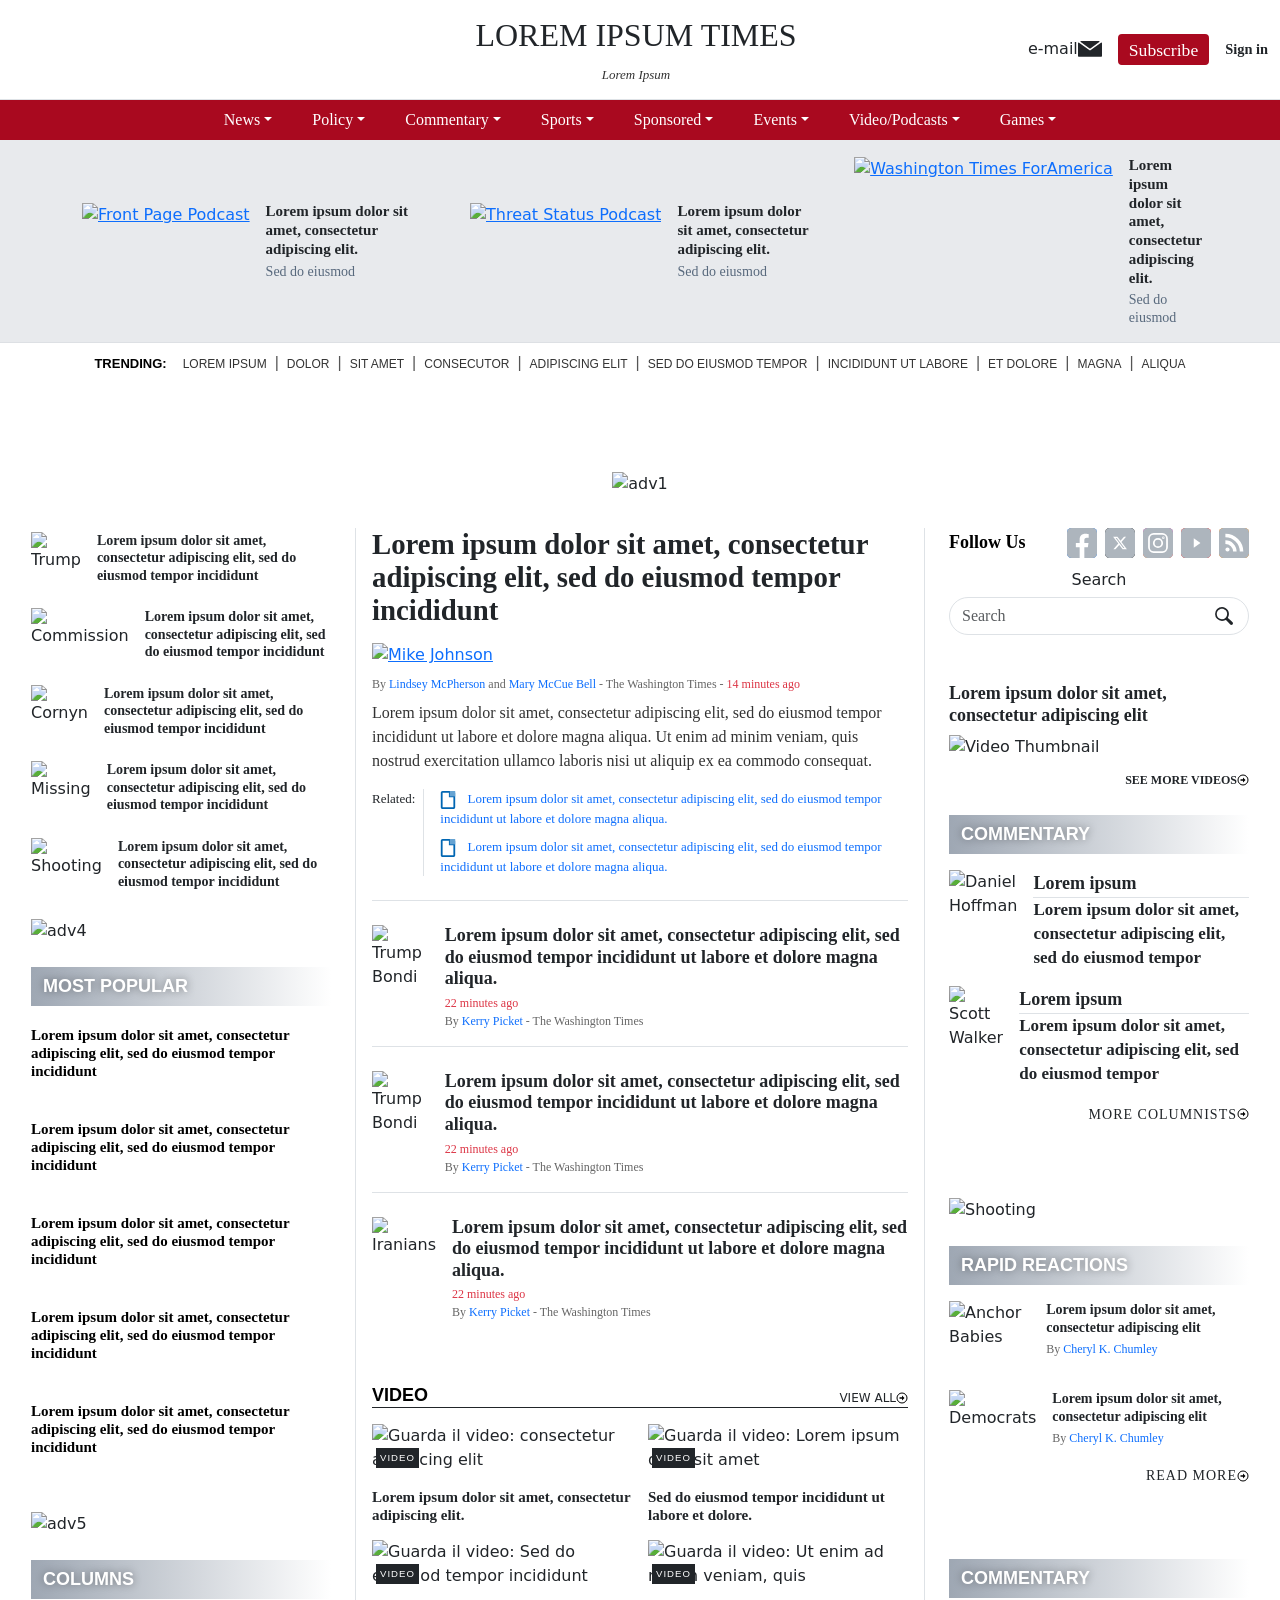
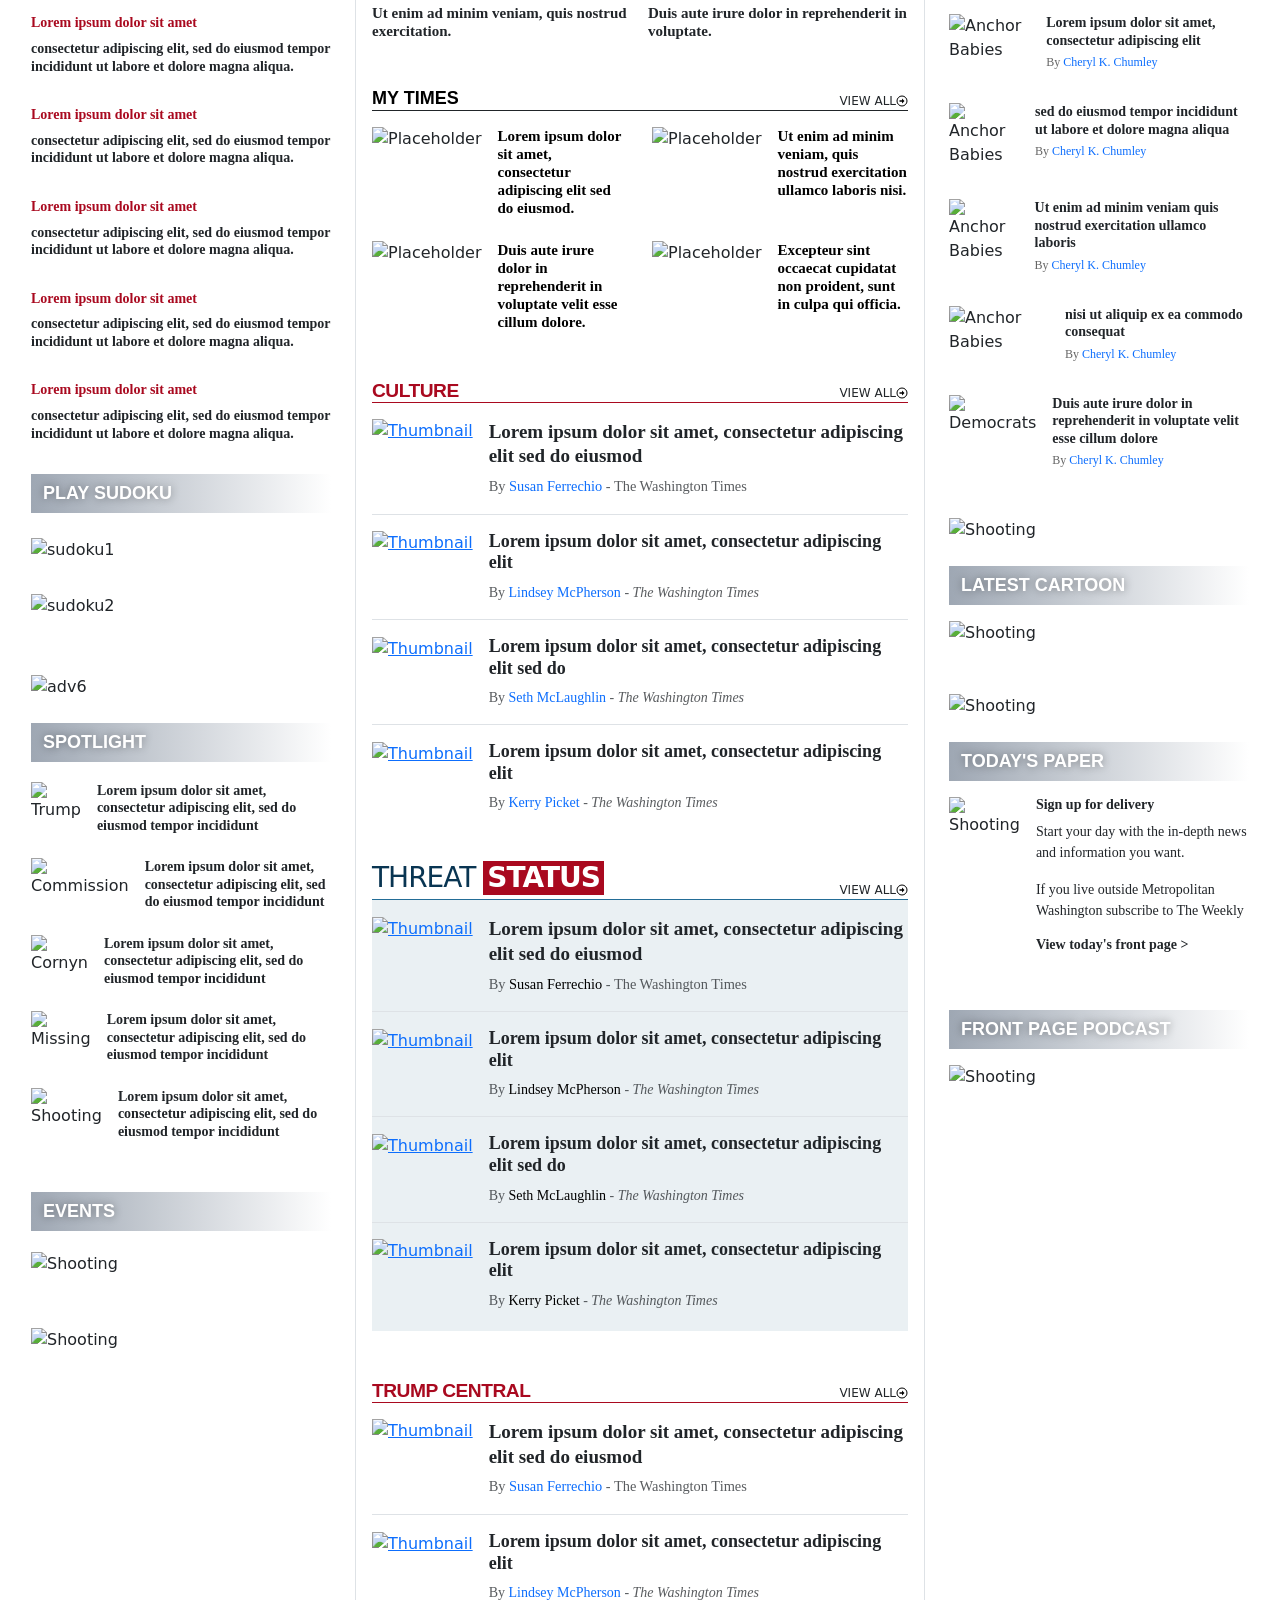
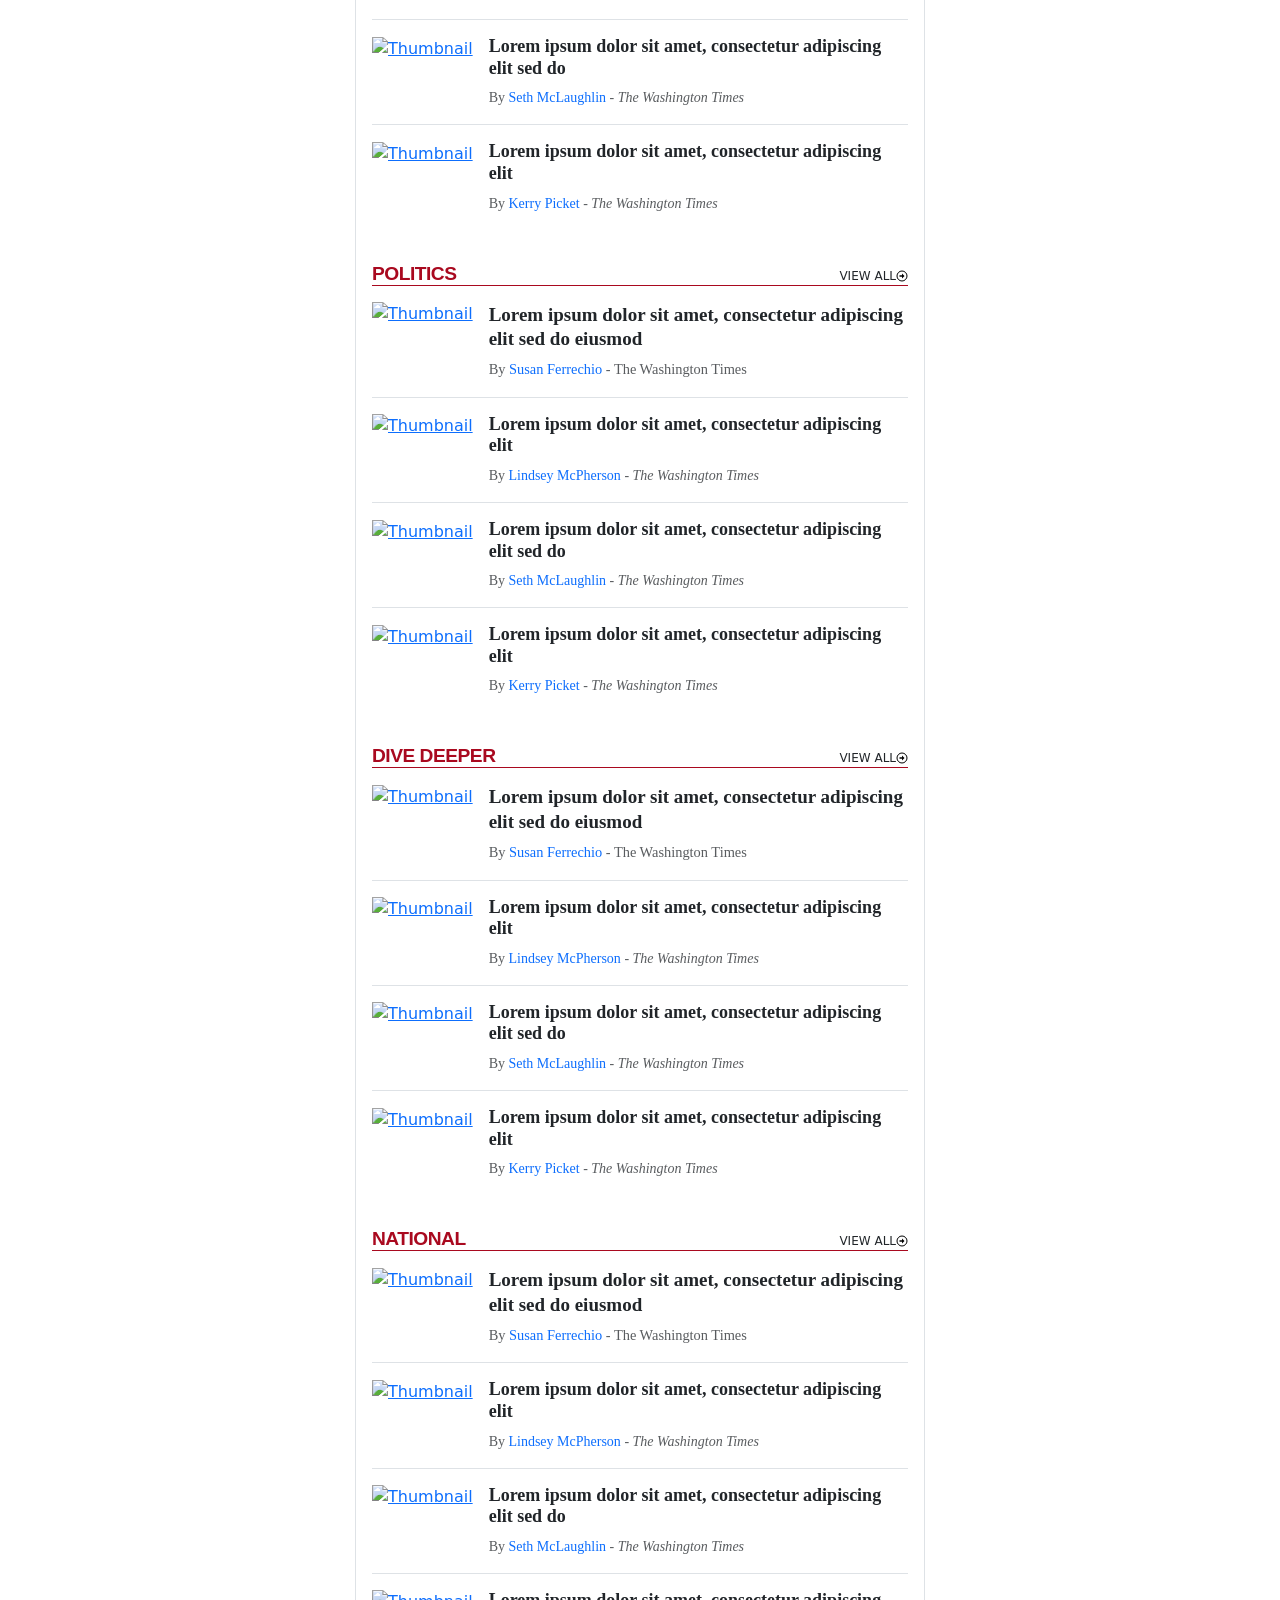
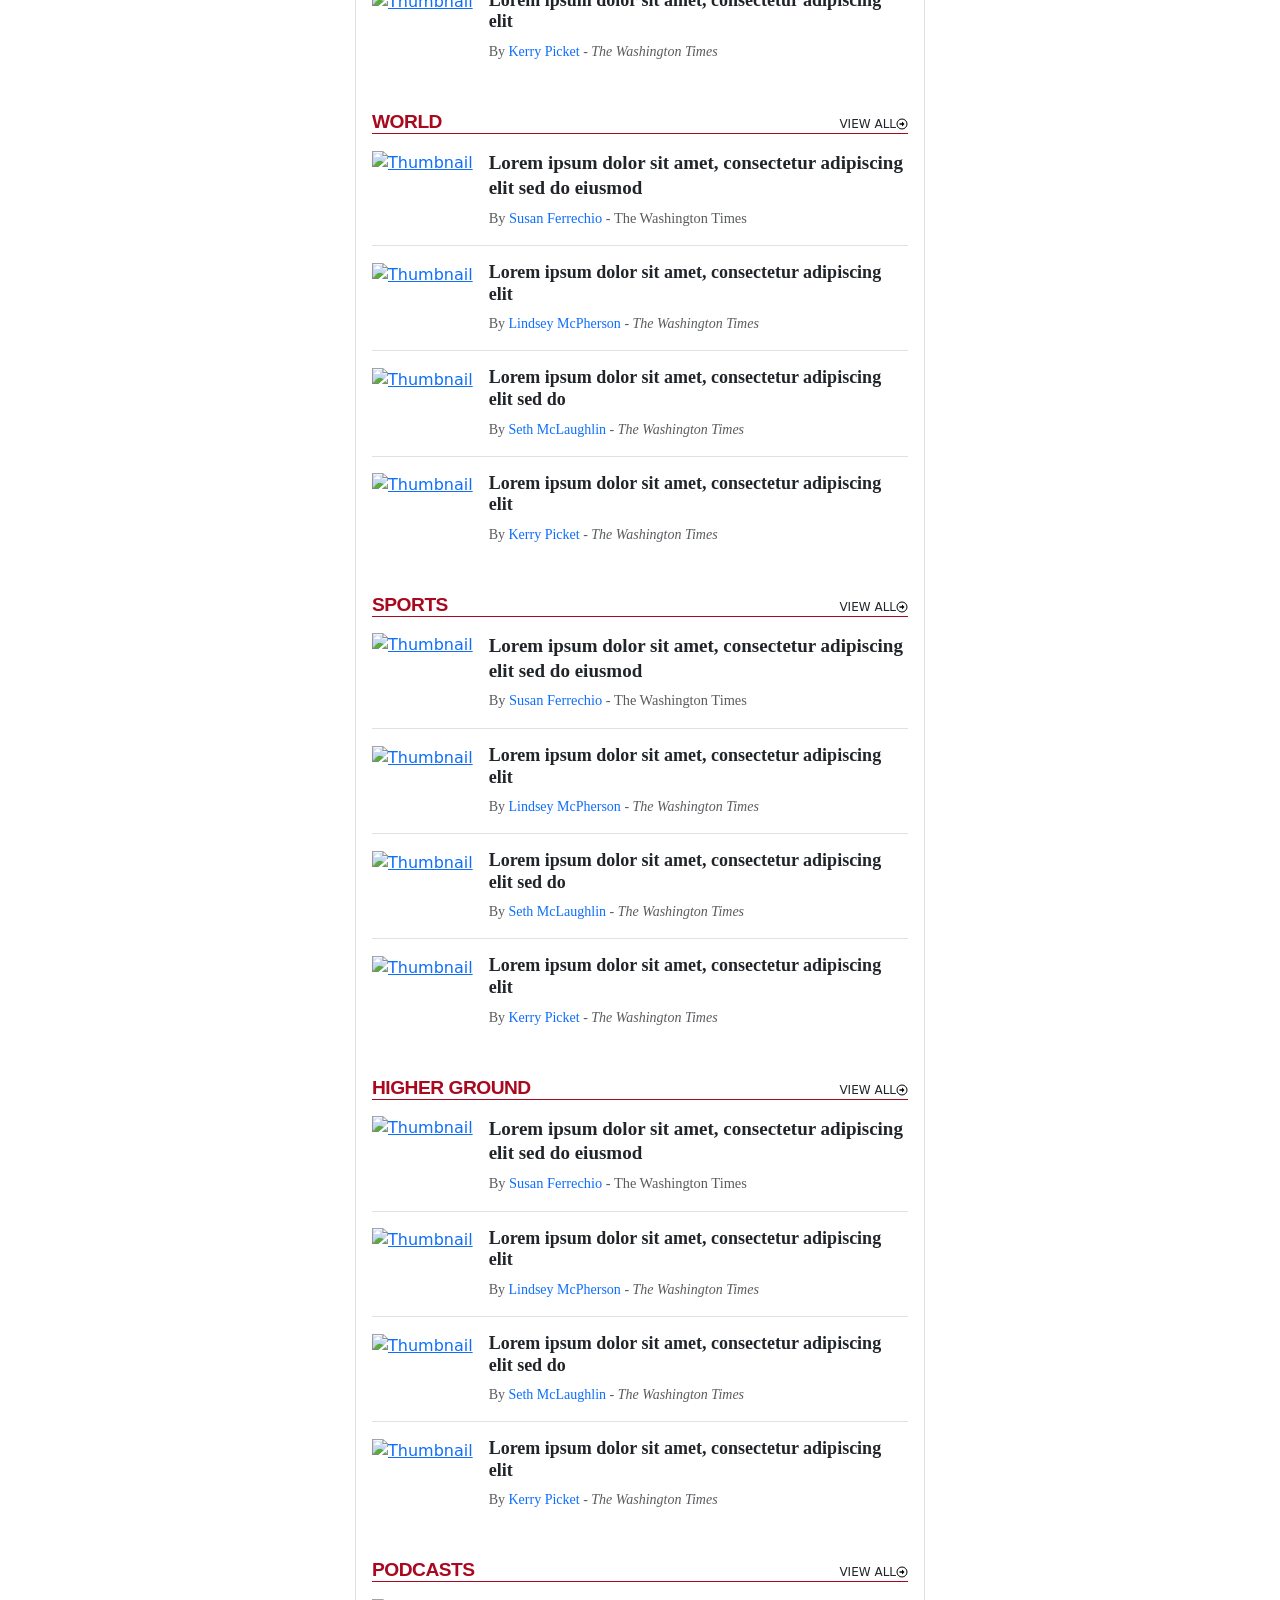
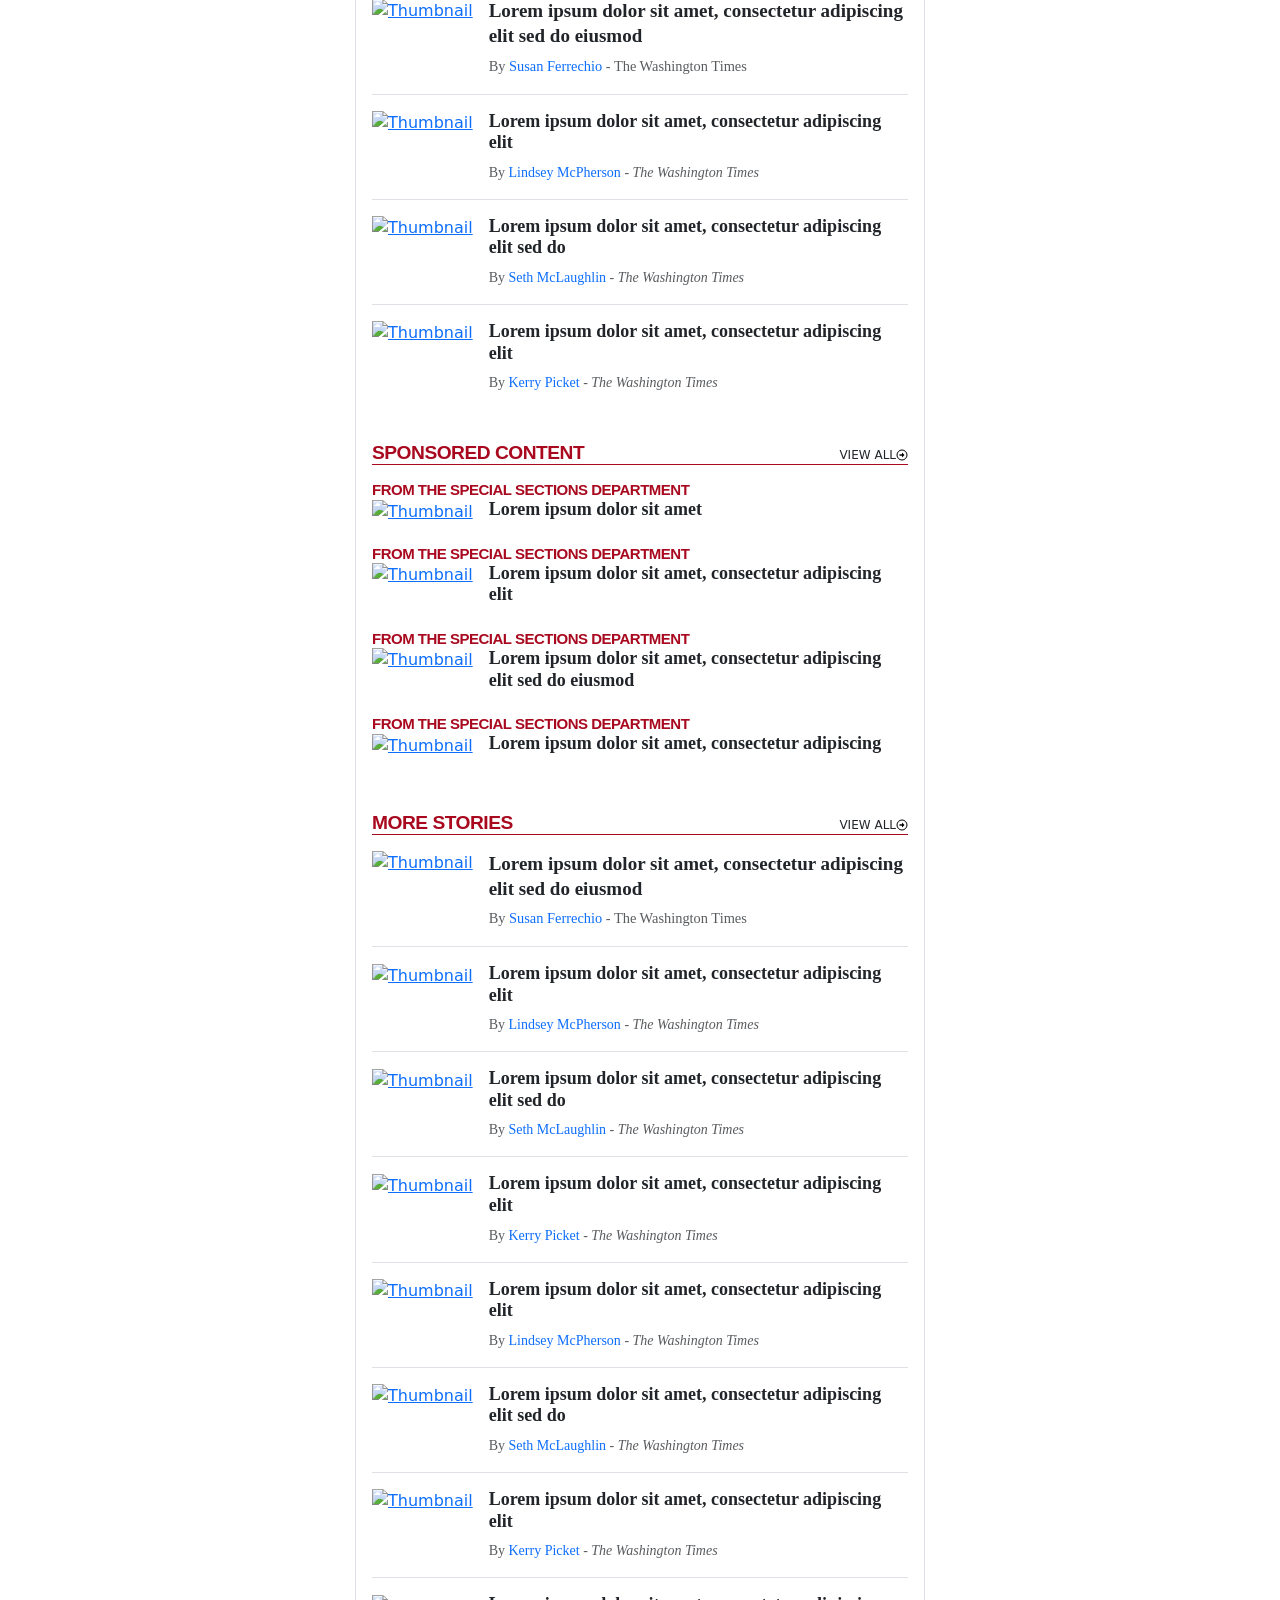
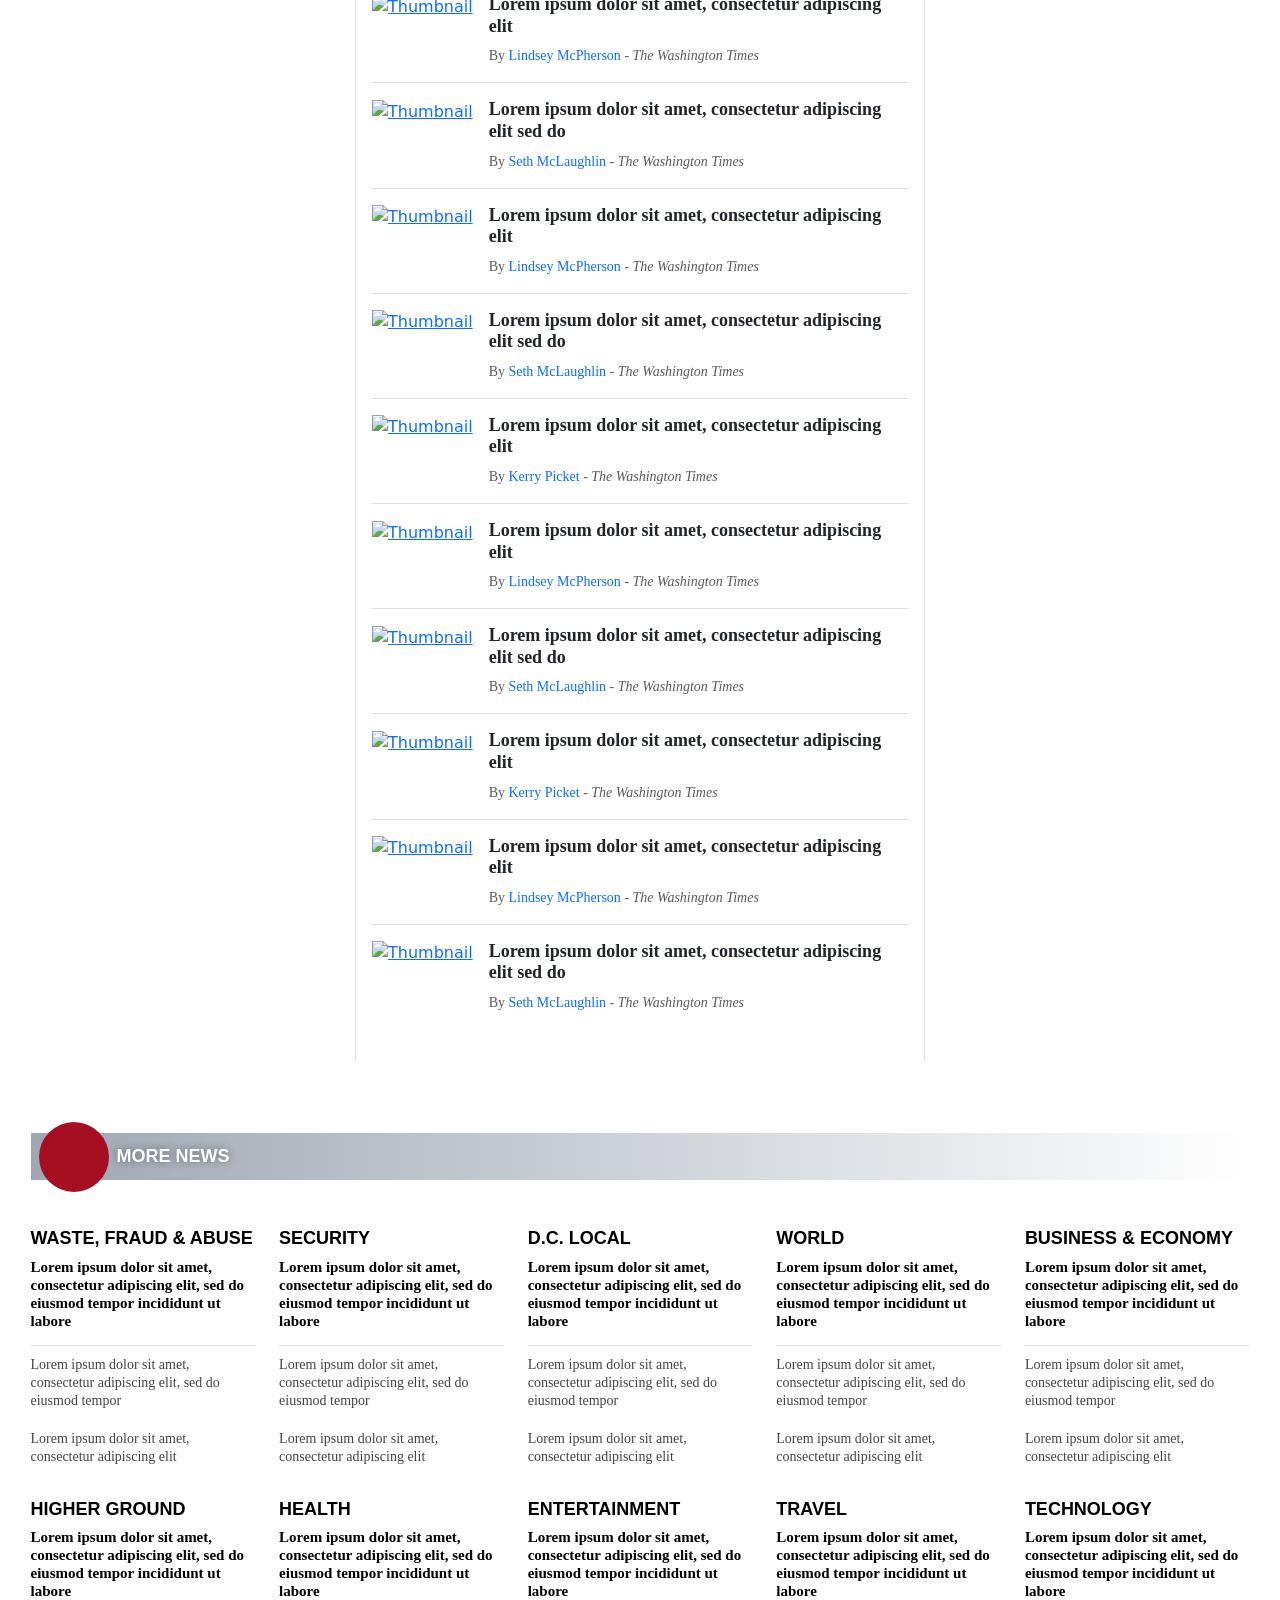
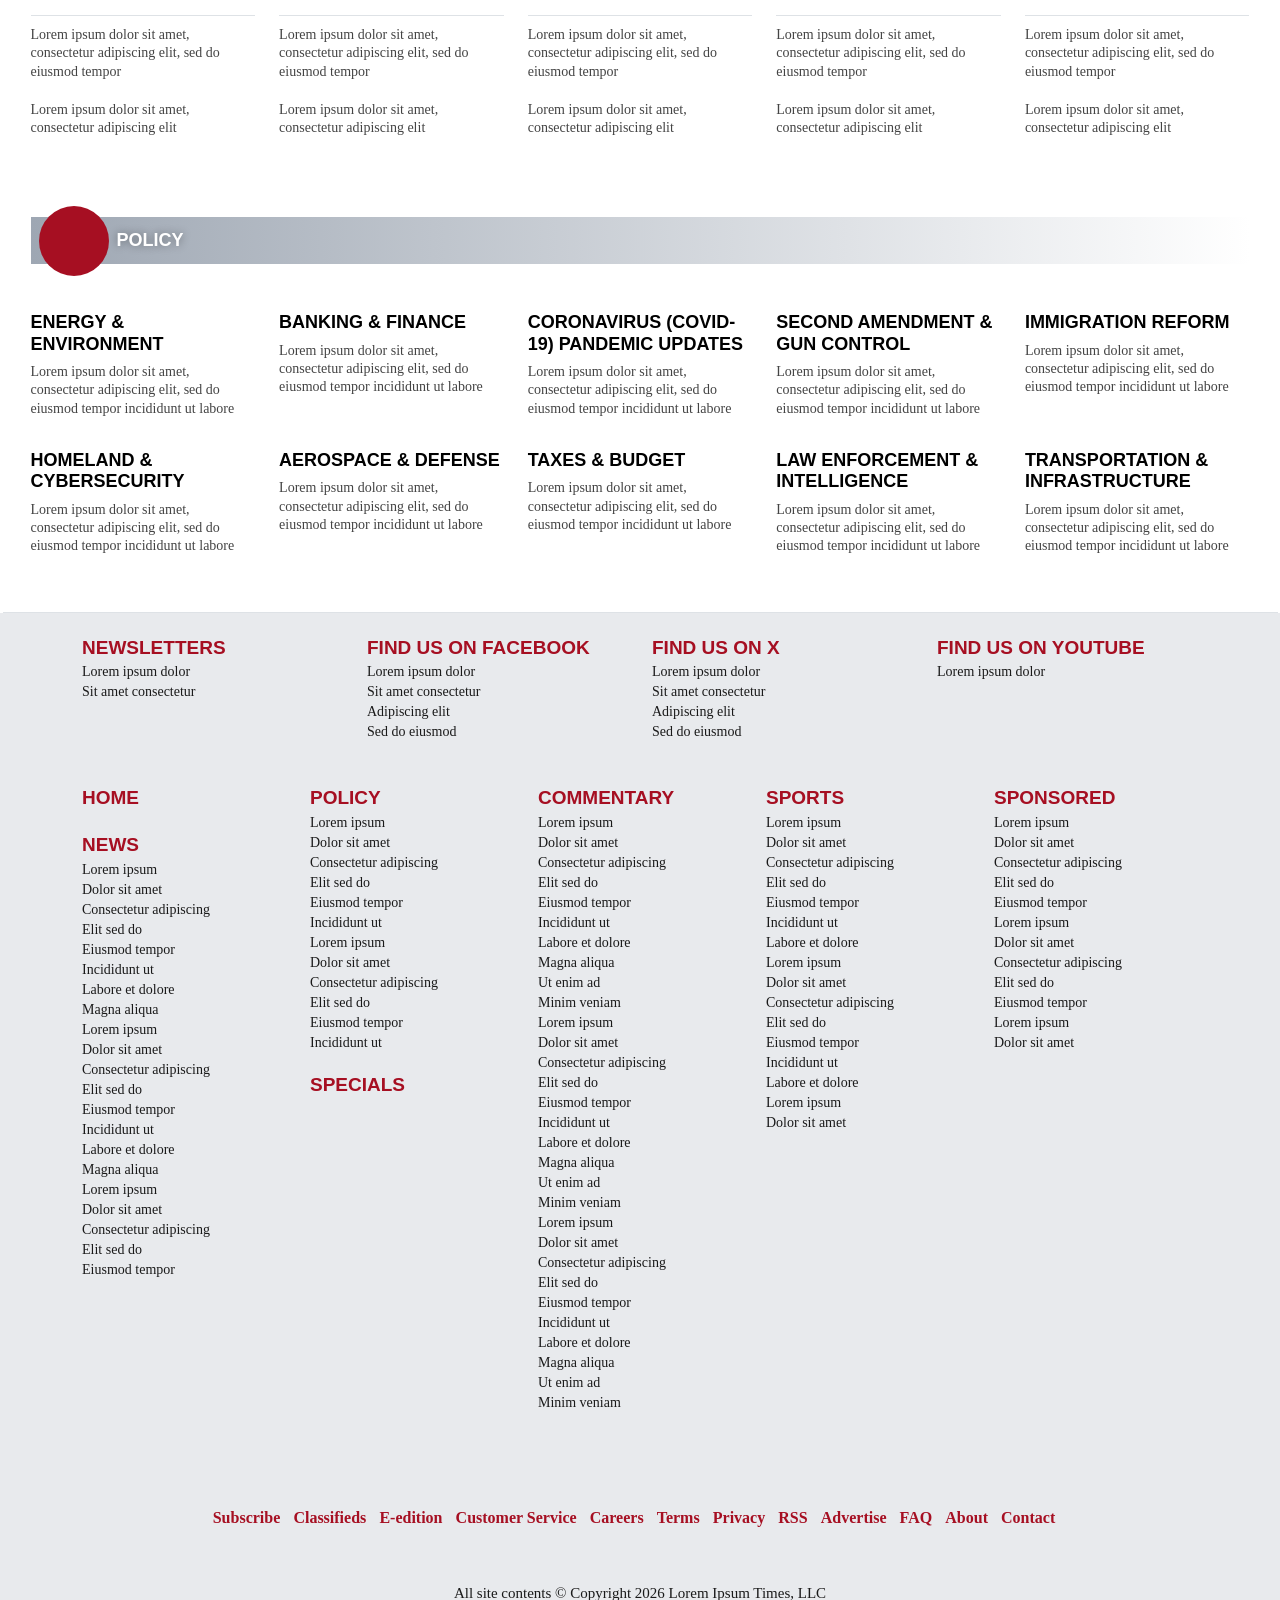
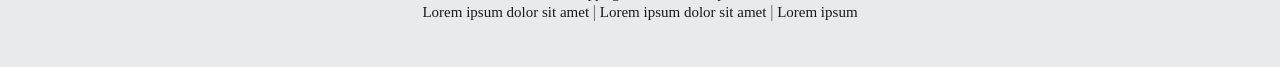
==== commit 007976e8: "fix WAVE evaluation" ====
--- a/index.html
+++ b/index.html
@@ -30,7 +30,8 @@
                 <div class="col d-flex align-items-center justify-content-end gap-2 gap-md-3 flex-nowrap position-relative z-1 bg-white ps-2">
 
                     <!-- Email -->
-                    <a href="#" class="text-dark flex-shrink-0">
+                    <a href="#" class="d-flex align-items-center justify-content-center text-center text-dark text-decoration-none flex-shrink-0">
+                        e-mail
                         <svg width="24" height="20" viewBox="0 0 36 24" fill="none" xmlns="http://www.w3.org/2000/svg">
                             <path fill="currentColor" d="M0 22.59C0 23.1423 0.447715 23.59 1 23.59H35C35.5523 23.59 36 23.1423 36 22.59V3.39576C36 2.57999 35.0758 2.10745 34.4145 2.58508L18.5855 14.0171C18.236 14.2696 17.764 14.2696 17.4145 14.0171L1.58549 2.58508C0.924162 2.10745 0 2.57999 0 3.39576V9.404V22.59Z"></path>
                             <path fill="currentColor" d="M4.57681 0C3.80606 0 3.48456 0.985469 4.10701 1.44V1.44L17.4101 11.159C17.7615 11.4157 18.2385 11.4157 18.5899 11.159L31.893 1.44V1.44C32.5155 0.98547 32.194 0 31.4232 0H4.57681Z"></path>
@@ -352,7 +353,7 @@
         </div>
 
         <!-- Sticky Navbar -->
-        <nav id="sticky-navbar" class="navbar navbar-expand p-0 d-none d-md-block">
+        <nav id="sticky-navbar" class="navbar navbar-expand p-0 d-none">
             <div class="container d-flex align-items-center justify-content-between">
 
                     <div class="collapse navbar-collapse justify-content-center">
@@ -544,6 +545,7 @@
 
                     <div class="d-flex me-5">
                         <button type="button" class="btn rounded-0 text-light flex-shrink-0 me-4" style="height: 40px;">
+                            e-mail
                             <svg width="35" height="28" viewBox="0 0 36 24" fill="none" xmlns="http://www.w3.org/2000/svg">
                                 <path fill="currentColor" d="M0 22.59C0 23.1423 0.447715 23.59 1 23.59H35C35.5523 23.59 36 23.1423 36 22.59V3.39576C36 2.57999 35.0758 2.10745 34.4145 2.58508L18.5855 14.0171C18.236 14.2696 17.764 14.2696 17.4145 14.0171L1.58549 2.58508C0.924162 2.10745 0 2.57999 0 3.39576V9.404V22.59Z"></path>
                                 <path fill="currentColor" d="M4.57681 0C3.80606 0 3.48456 0.985469 4.10701 1.44V1.44L17.4101 11.159C17.7615 11.4157 18.2385 11.4157 18.5899 11.159L31.893 1.44V1.44C32.5155 0.98547 32.194 0 31.4232 0H4.57681Z"></path>
@@ -561,6 +563,7 @@
         <div class="container-fluid px-0 d-flex justify-content-between">
 
             <button type="button" class="mobile-menu-button btn rounded-0 d-flex align-items-center justify-content-center" data-bs-toggle="offcanvas" data-bs-target="#sideMenu">
+                menu
                 <svg width="28" height="28" viewBox="0 0 24 24" fill="none" stroke="#222" stroke-width="2.5" stroke-linecap="round" stroke-linejoin="round">
                     <line x1="3" y1="12" x2="21" y2="12"></line>
                     <line x1="3" y1="6" x2="21" y2="6"></line>
@@ -589,18 +592,20 @@
                 <svg width="32" height="32" viewBox="0 0 24 24" fill="#222">
                     <path d="M12 2C6.48 2 2 6.48 2 12s4.48 10 10 10 10-4.48 10-10S17.52 2 12 2zm0 3c1.66 0 3 1.34 3 3s-1.34 3-3 3-3-1.34-3-3 1.34-3 3-3zm0 14.2c-2.5 0-4.71-1.28-6-3.22.03-1.99 4-3.08 6-3.08 1.99 0 5.97 1.09 6 3.08-1.29 1.94-3.5 3.22-6 3.22z"/>
                 </svg>
+                account
             </button>
 
         </div>
     </header>
 
-    <div class="offcanvas offcanvas-start custom-side-menu" tabindex="-1" id="sideMenu" aria-labelledby="sideMenuLabel">
+    <div class="offcanvas offcanvas-start custom-side-menu" tabindex="-1" id="sideMenu">
 
         <div class="offcanvas-header d-flex align-items-center mt-2 px-4">
             <button type="button" class="btn-close custom-close-btn me-3" data-bs-dismiss="offcanvas" aria-label="Close"></button>
 
+            <label for="mobile-search">Search</label>
             <div class="position-relative">
-                <input type="search" class="form-control rounded-pill pe-5" style="font-family: 'Georgia', serif" placeholder="Search">
+                <input type="search" id="mobile-search" class="form-control rounded-pill pe-5" style="font-family: 'Georgia', serif" placeholder="Search">
                 <svg class="search-icon position-absolute top-50 end-0 translate-middle-y me-3"
                      viewBox="0 0 22.192 22.183"
                      style="width: 18px; height: 18px; cursor: pointer;"
@@ -862,7 +867,7 @@
 
     <!-- ADV -->
     <div class="mobile-aligned-central-section container text-center p-2 d-none d-md-block">
-        <img src="https://placehold.co/900x220/171C57/fff?text=Advertisement" class="img-fluid object-fit-cover" alt="Shooting">
+        <img src="https://placehold.co/900x220/171C57/fff?text=Advertisement" class="img-fluid object-fit-cover" alt="adv1">
     </div>
 
     <main class="container-fluid mt-4">
@@ -873,12 +878,12 @@
                 <div class="col-sinistra mb-4">
                     <!-- ADV -->
                     <div class="mobile-aligned-central-adv my-4 d-block d-md-none">
-                        <img src="https://placehold.co/288x500/171C57/fff?text=Advertisement" class="img-fluid object-fit-cover" alt="Shooting">
+                        <img src="https://placehold.co/288x500/171C57/fff?text=Advertisement" class="img-fluid object-fit-cover" alt="adv2">
                     </div>
 
                     <!-- ADV -->
                     <div class="mobile-aligned-central-adv my-4 d-block d-md-none">
-                        <img src="https://placehold.co/288x500/171C57/fff?text=Advertisement" class="img-fluid object-fit-cover" alt="Shooting">
+                        <img src="https://placehold.co/288x500/171C57/fff?text=Advertisement" class="img-fluid object-fit-cover" alt="adv3">
                     </div>
 
                     <div class="d-flex flex-column gap-3 mb-4">
@@ -910,7 +915,7 @@
 
                     <!-- ADV -->
                     <div class="mobile-aligned-central-section my-4">
-                        <img src="https://placehold.co/288x500/171C57/fff?text=Advertisement" class="img-fluid object-fit-cover" alt="Shooting">
+                        <img src="https://placehold.co/288x500/171C57/fff?text=Advertisement" class="img-fluid object-fit-cover" alt="adv4">
                     </div>
 
                     <div class="mb-5">
@@ -950,7 +955,7 @@
 
                     <!-- ADV -->
                     <div class="mobile-aligned-central-section my-4">
-                        <img src="https://placehold.co/288x500/171C57/fff?text=Advertisement" class="img-fluid object-fit-cover" alt="Shooting">
+                        <img src="https://placehold.co/288x500/171C57/fff?text=Advertisement" class="img-fluid object-fit-cover" alt="adv5">
                     </div>
 
                     <div class="mb-3">
@@ -1007,18 +1012,18 @@
                         <div class="section-banner">PLAY SUDOKU</div>
                         <div class="d-flex flex-column gap-3 mt-3">
                             <article class="my-2">
-                                <img src="https://placehold.co/288x288/610000/fff?text=Play+Daily\nOnline\nSudoku" class="img-fluid object-fit-cover" alt="Shooting">
+                                <img src="https://placehold.co/288x288/610000/fff?text=Play+Daily\nOnline\nSudoku" class="img-fluid object-fit-cover" alt="sudoku1">
                             </article>
 
                             <article class="my-2">
-                                <img src="https://placehold.co/288x288/610000/610000" class="img-fluid object-fit-cover" alt="Shooting">
+                                <img src="https://placehold.co/288x288/610000/610000" class="img-fluid object-fit-cover" alt="sudoku2">
                             </article>
                         </div>
                     </div>
 
                     <!-- ADV -->
                     <div class="mobile-aligned-central-section my-4">
-                        <img src="https://placehold.co/288x500/171C57/fff?text=Advertisement" class="img-fluid object-fit-cover" alt="Shooting">
+                        <img src="https://placehold.co/288x500/171C57/fff?text=Advertisement" class="img-fluid object-fit-cover" alt="adv6">
                     </div>
 
                     <div class="mb-5">
@@ -1152,7 +1157,7 @@
                             <div class="col-12 col-xl-6">
                                 <div class="video-card d-flex flex-row flex-xl-column gap-3 gap-xl-2">
                                     <div class="video-thumb-responsive position-relative flex-shrink-0">
-                                        <img src="https://placehold.co/300x180/1A1A1A/1A1A1A" class="img-fluid w-100 object-fit-cover" alt="Video Thumbnail">
+                                        <img src="https://placehold.co/300x180/1A1A1A/1A1A1A" class="img-fluid w-100 object-fit-cover" alt="Guarda il video: consectetur adipiscing elit">
                                         <span class="video-label position-absolute bottom-0 start-0 m-1 bg-dark text-white px-1" style="font-size: 0.6rem;">VIDEO</span>
                                     </div>
                                     <div>
@@ -1166,7 +1171,7 @@
                             <div class="col-12 col-xl-6">
                                 <div class="video-card d-flex flex-row flex-xl-column gap-3 gap-xl-2">
                                     <div class="video-thumb-responsive position-relative flex-shrink-0">
-                                        <img src="https://placehold.co/300x180/1A1A1A/1A1A1A" class="img-fluid w-100 object-fit-cover" alt="Video Thumbnail">
+                                        <img src="https://placehold.co/300x180/1A1A1A/1A1A1A" class="img-fluid w-100 object-fit-cover" alt="Guarda il video: Lorem ipsum dolor sit amet">
                                         <span class="video-label position-absolute bottom-0 start-0 m-1 bg-dark text-white px-1" style="font-size: 0.6rem;">VIDEO</span>
                                     </div>
                                     <div>
@@ -1180,7 +1185,7 @@
                             <div class="col-12 col-xl-6">
                                 <div class="video-card d-flex flex-row flex-xl-column gap-3 gap-xl-2">
                                     <div class="video-thumb-responsive position-relative flex-shrink-0">
-                                        <img src="https://placehold.co/300x180/1A1A1A/1A1A1A" class="img-fluid w-100 object-fit-cover" alt="Video Thumbnail">
+                                        <img src="https://placehold.co/300x180/1A1A1A/1A1A1A" class="img-fluid w-100 object-fit-cover" alt="Guarda il video: Sed do eiusmod tempor incididunt">
                                         <span class="video-label position-absolute bottom-0 start-0 m-1 bg-dark text-white px-1" style="font-size: 0.6rem;">VIDEO</span>
                                     </div>
                                     <div>
@@ -1194,7 +1199,7 @@
                             <div class="col-12 col-xl-6">
                                 <div class="video-card d-flex flex-row flex-xl-column gap-3 gap-xl-2">
                                     <div class="video-thumb-responsive position-relative flex-shrink-0">
-                                        <img src="https://placehold.co/300x180/1A1A1A/1A1A1A" class="img-fluid w-100 object-fit-cover" alt="Video Thumbnail">
+                                        <img src="https://placehold.co/300x180/1A1A1A/1A1A1A" class="img-fluid w-100 object-fit-cover" alt="Guarda il video: Ut enim ad minim veniam, quis">
                                         <span class="video-label position-absolute bottom-0 start-0 m-1 bg-dark text-white px-1" style="font-size: 0.6rem;">VIDEO</span>
                                     </div>
                                     <div>
@@ -1404,7 +1409,7 @@
                                         </a>
                                     </h5>
                                     <div class="article-meta text-muted" style="font-size: 0.9rem;">
-                                        By <span class="text-primary">Susan Ferrechio</span> - <em class="fst-normal">The Washington Times</em>
+                                        By <span class="text-black">Susan Ferrechio</span> - <em class="fst-normal">The Washington Times</em>
                                     </div>
                                 </div>
 
@@ -1423,7 +1428,7 @@
                                         </a>
                                     </h6>
                                     <div class="article-meta text-muted small">
-                                        By <span class="text-primary">Lindsey McPherson</span> - <em>The Washington Times</em>
+                                        By <span class="text-black">Lindsey McPherson</span> - <em>The Washington Times</em>
                                     </div>
                                 </div>
                             </article>
@@ -1441,7 +1446,7 @@
                                         </a>
                                     </h6>
                                     <div class="article-meta text-muted small">
-                                        By <span class="text-primary">Seth McLaughlin</span> - <em>The Washington Times</em>
+                                        By <span class="text-black">Seth McLaughlin</span> - <em>The Washington Times</em>
                                     </div>
                                 </div>
                             </article>
@@ -1459,7 +1464,7 @@
                                         </a>
                                     </h6>
                                     <div class="article-meta text-muted small">
-                                        By <span class="text-primary">Kerry Picket</span> - <em>The Washington Times</em>
+                                        By <span class="text-black">Kerry Picket</span> - <em>The Washington Times</em>
                                     </div>
                                 </div>
                             </article>
@@ -2734,9 +2739,12 @@
                             </div>
                         </div>
 
+                        <h6 class="text-center">
+                            <label for="search">Search</label>
+                        </h6>
                         <form class="mb-5 position-relative">
-                            <div class="position-relative">
-                                <input type="search" class="form-control rounded-pill pe-5" style="font-family: 'Georgia', serif" placeholder="Search">
+                            <div class="position-relative text-center">
+                                <input type="search" id="search" class="form-control rounded-pill pe-5" style="font-family: 'Georgia', serif" placeholder="Search">
                                 <svg class="search-icon position-absolute top-50 end-0 translate-middle-y me-3"
                                      viewBox="0 0 22.192 22.183"
                                      style="width: 18px; height: 18px; cursor: pointer;"
